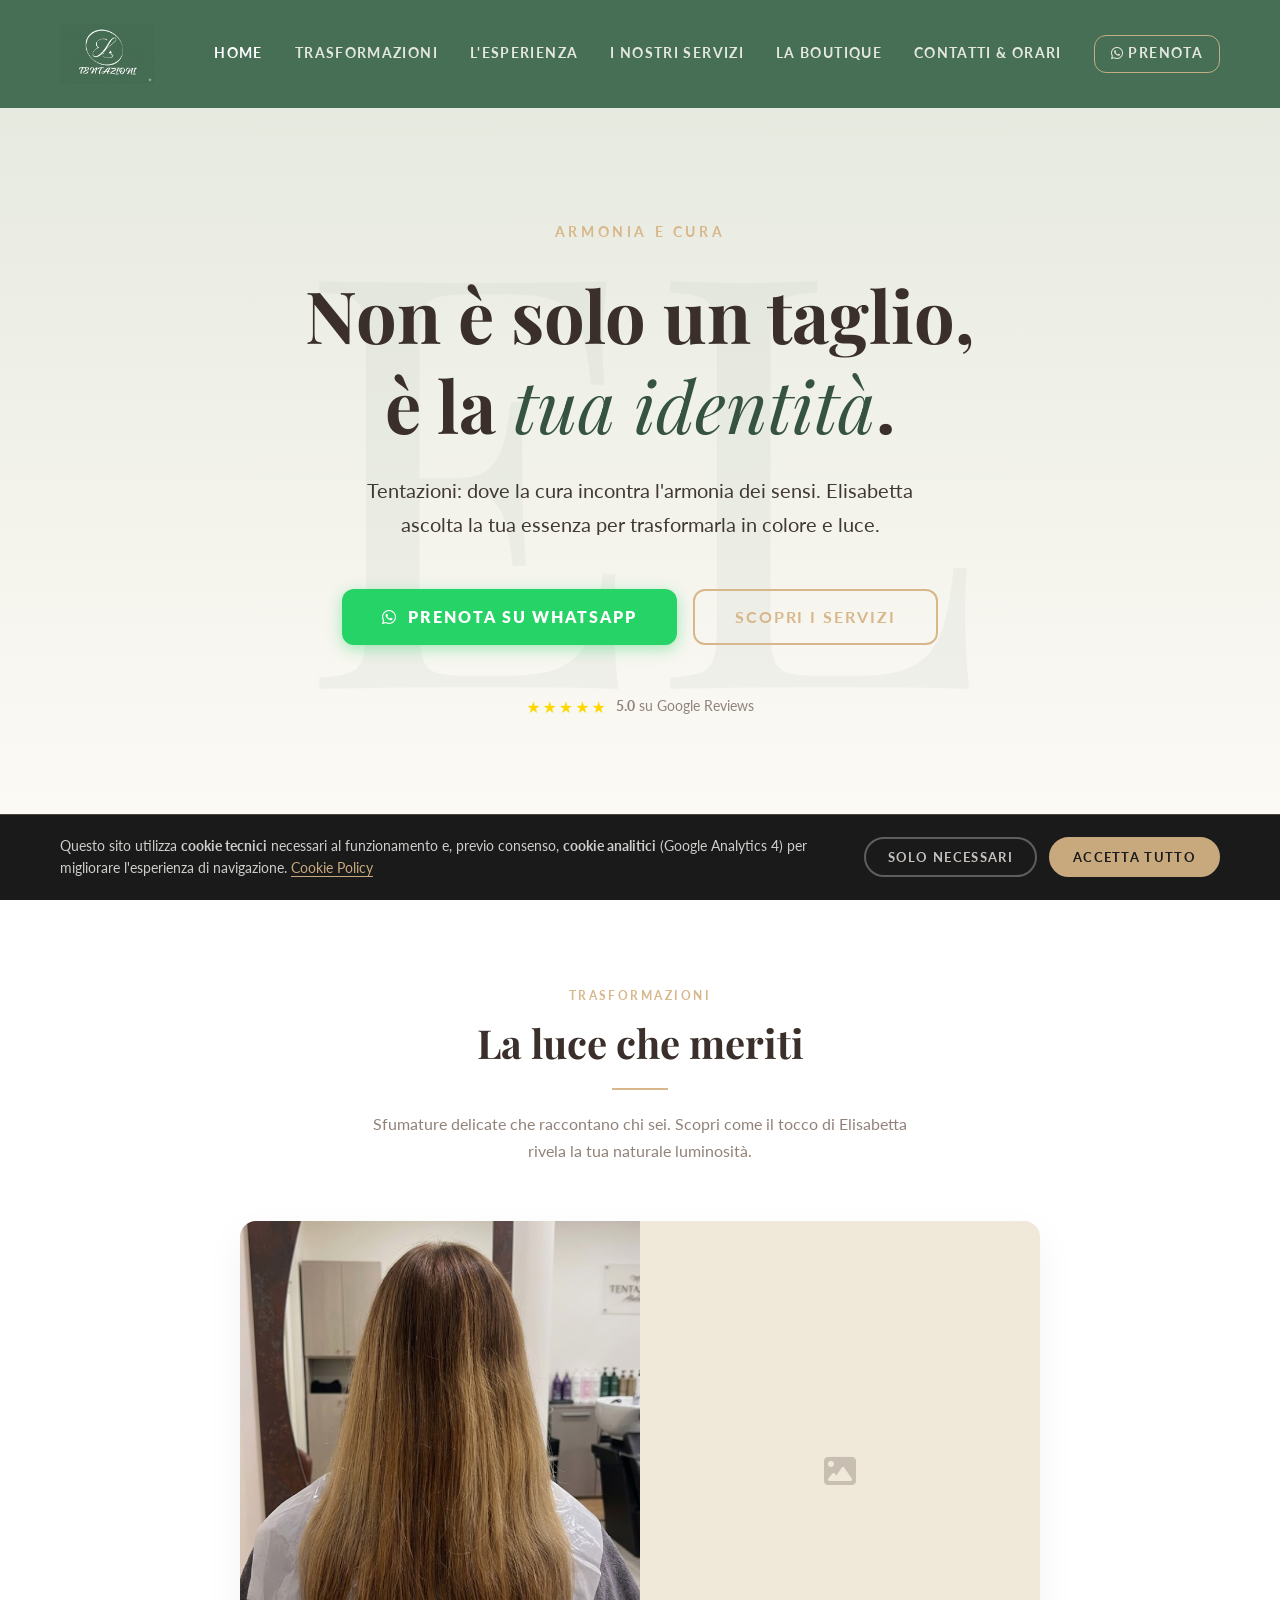
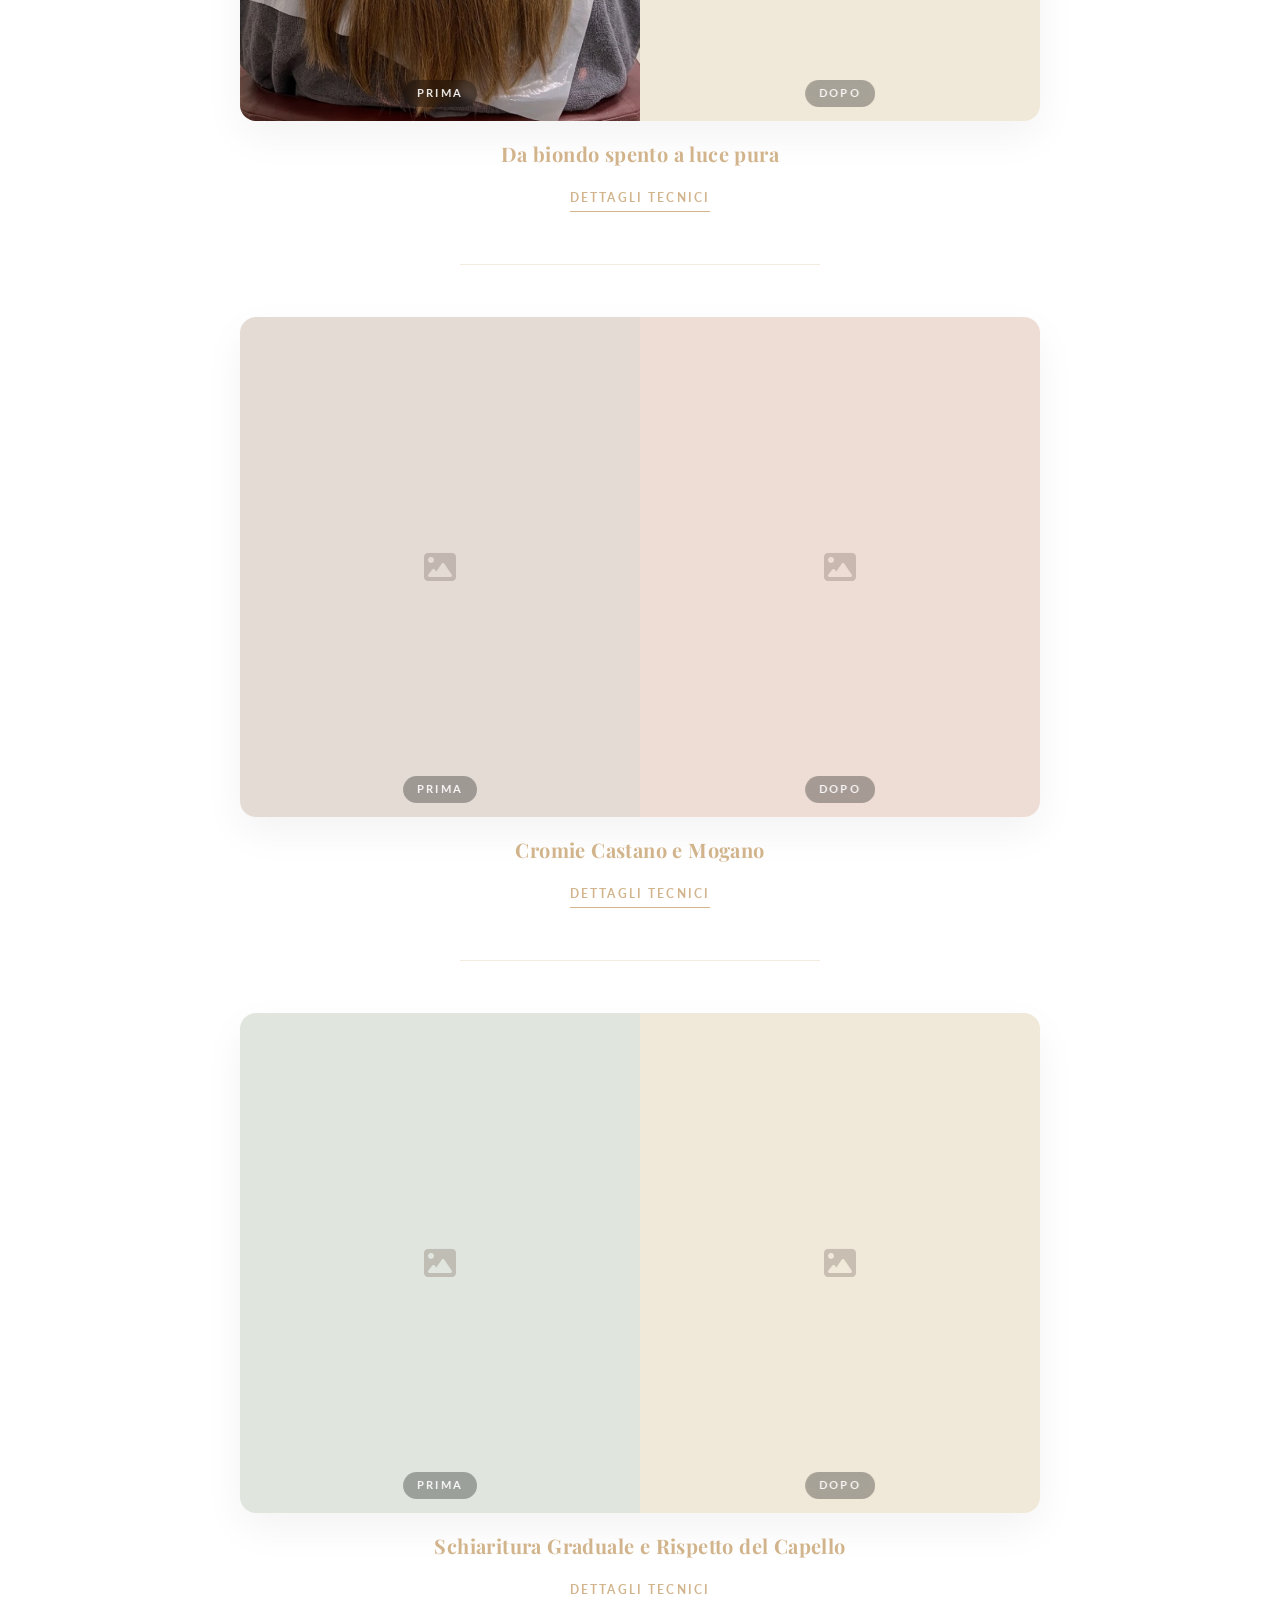
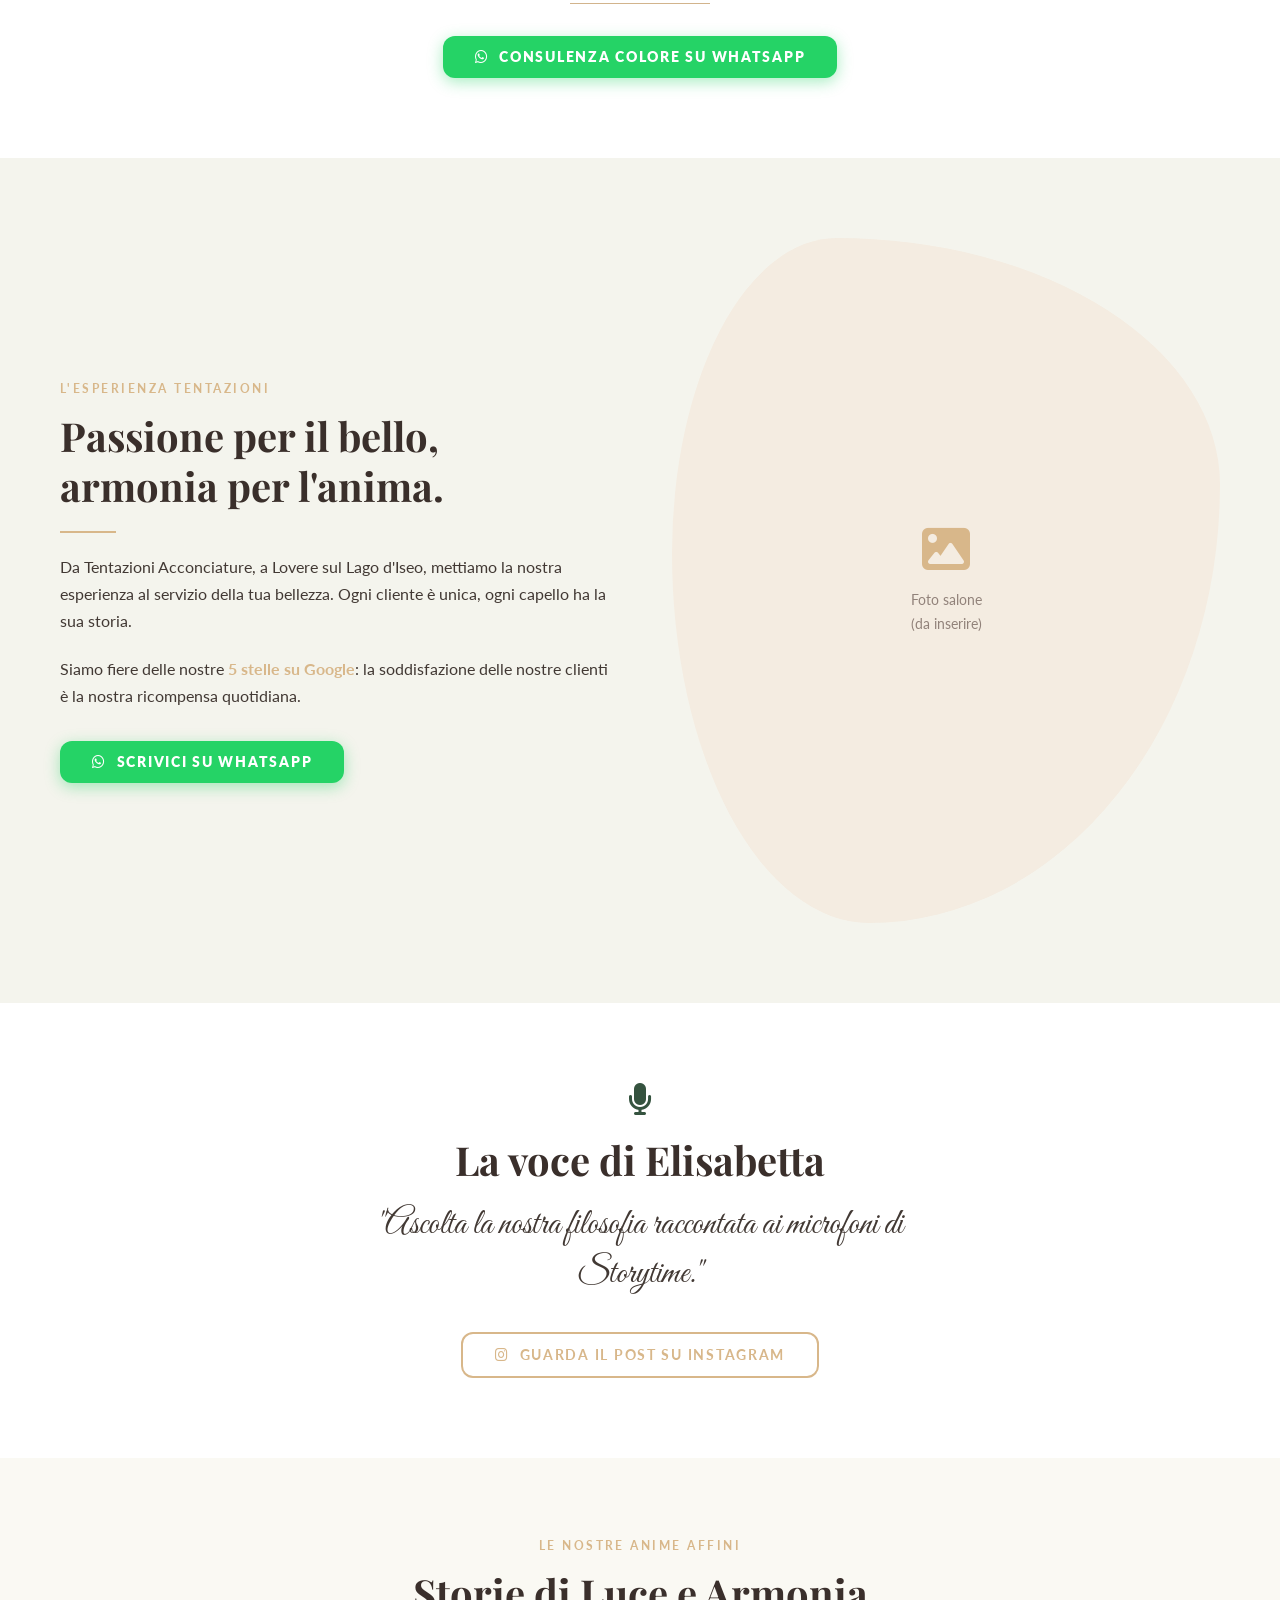
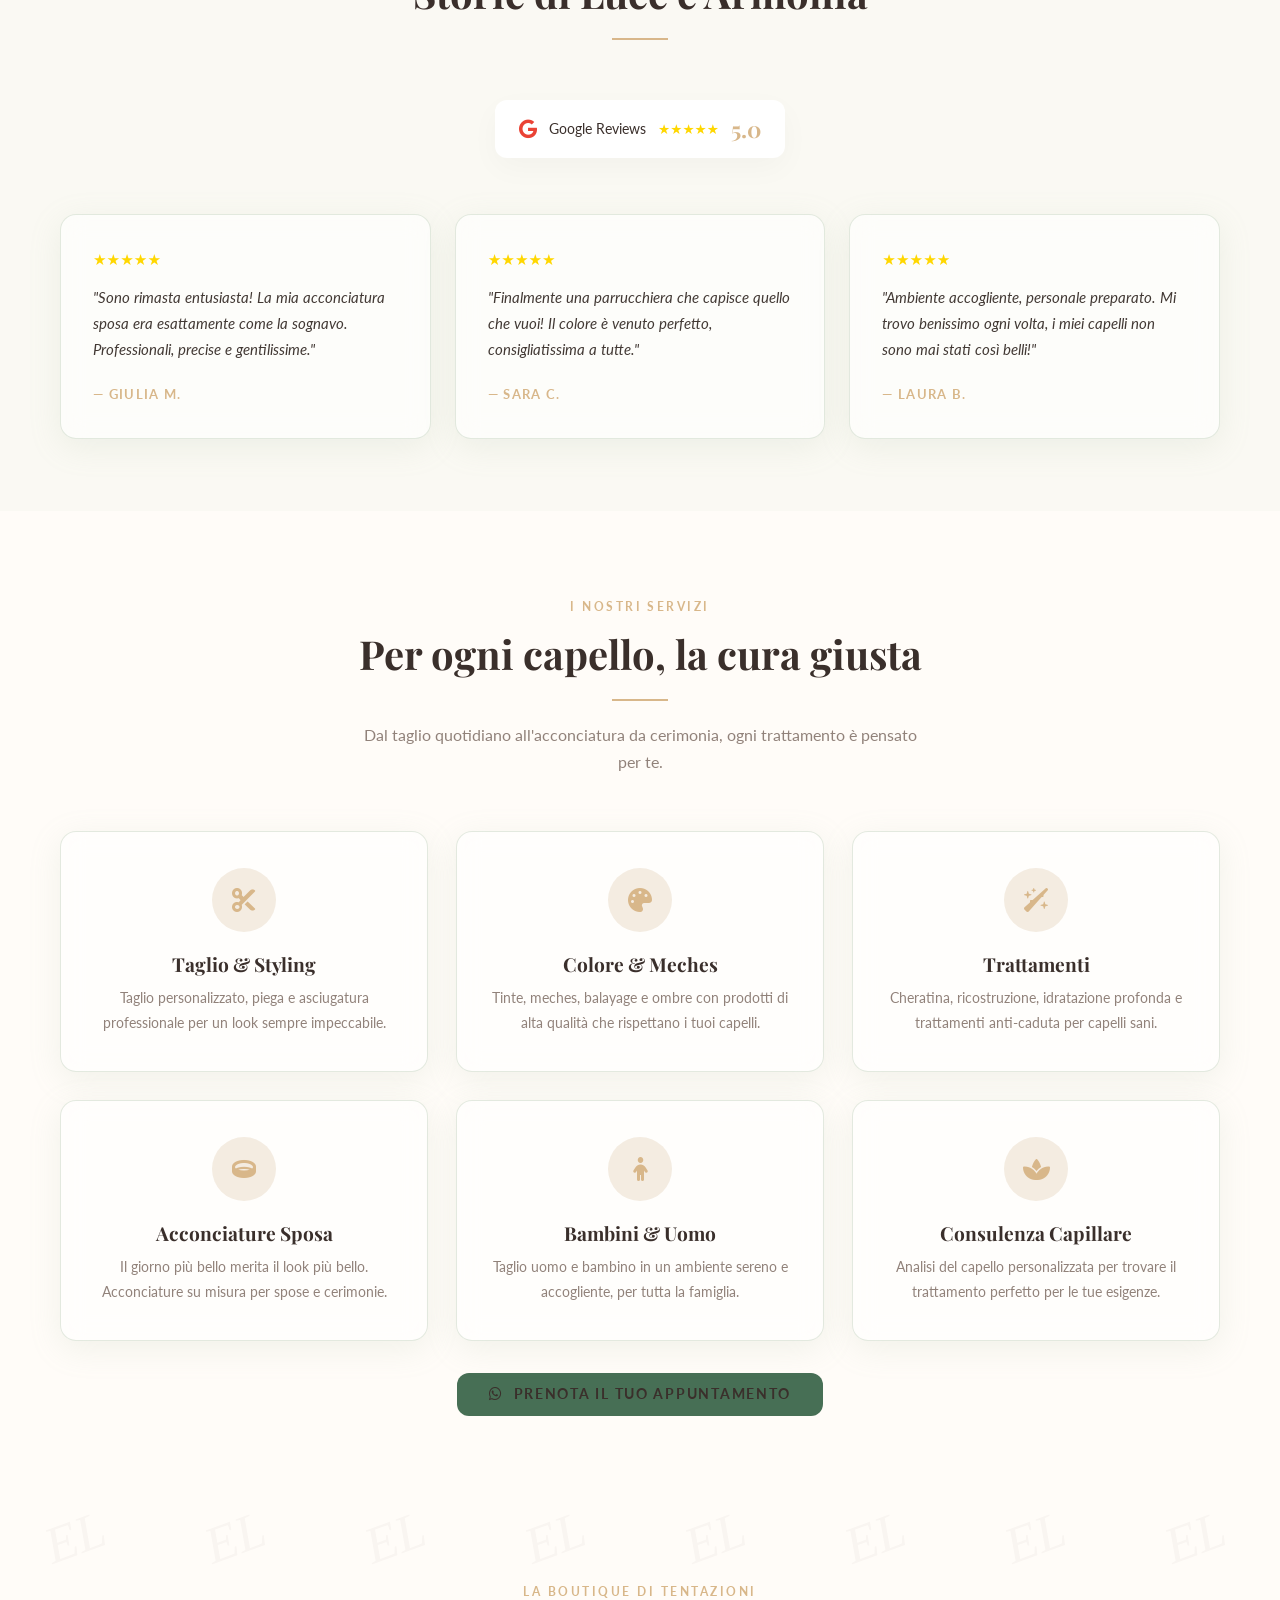
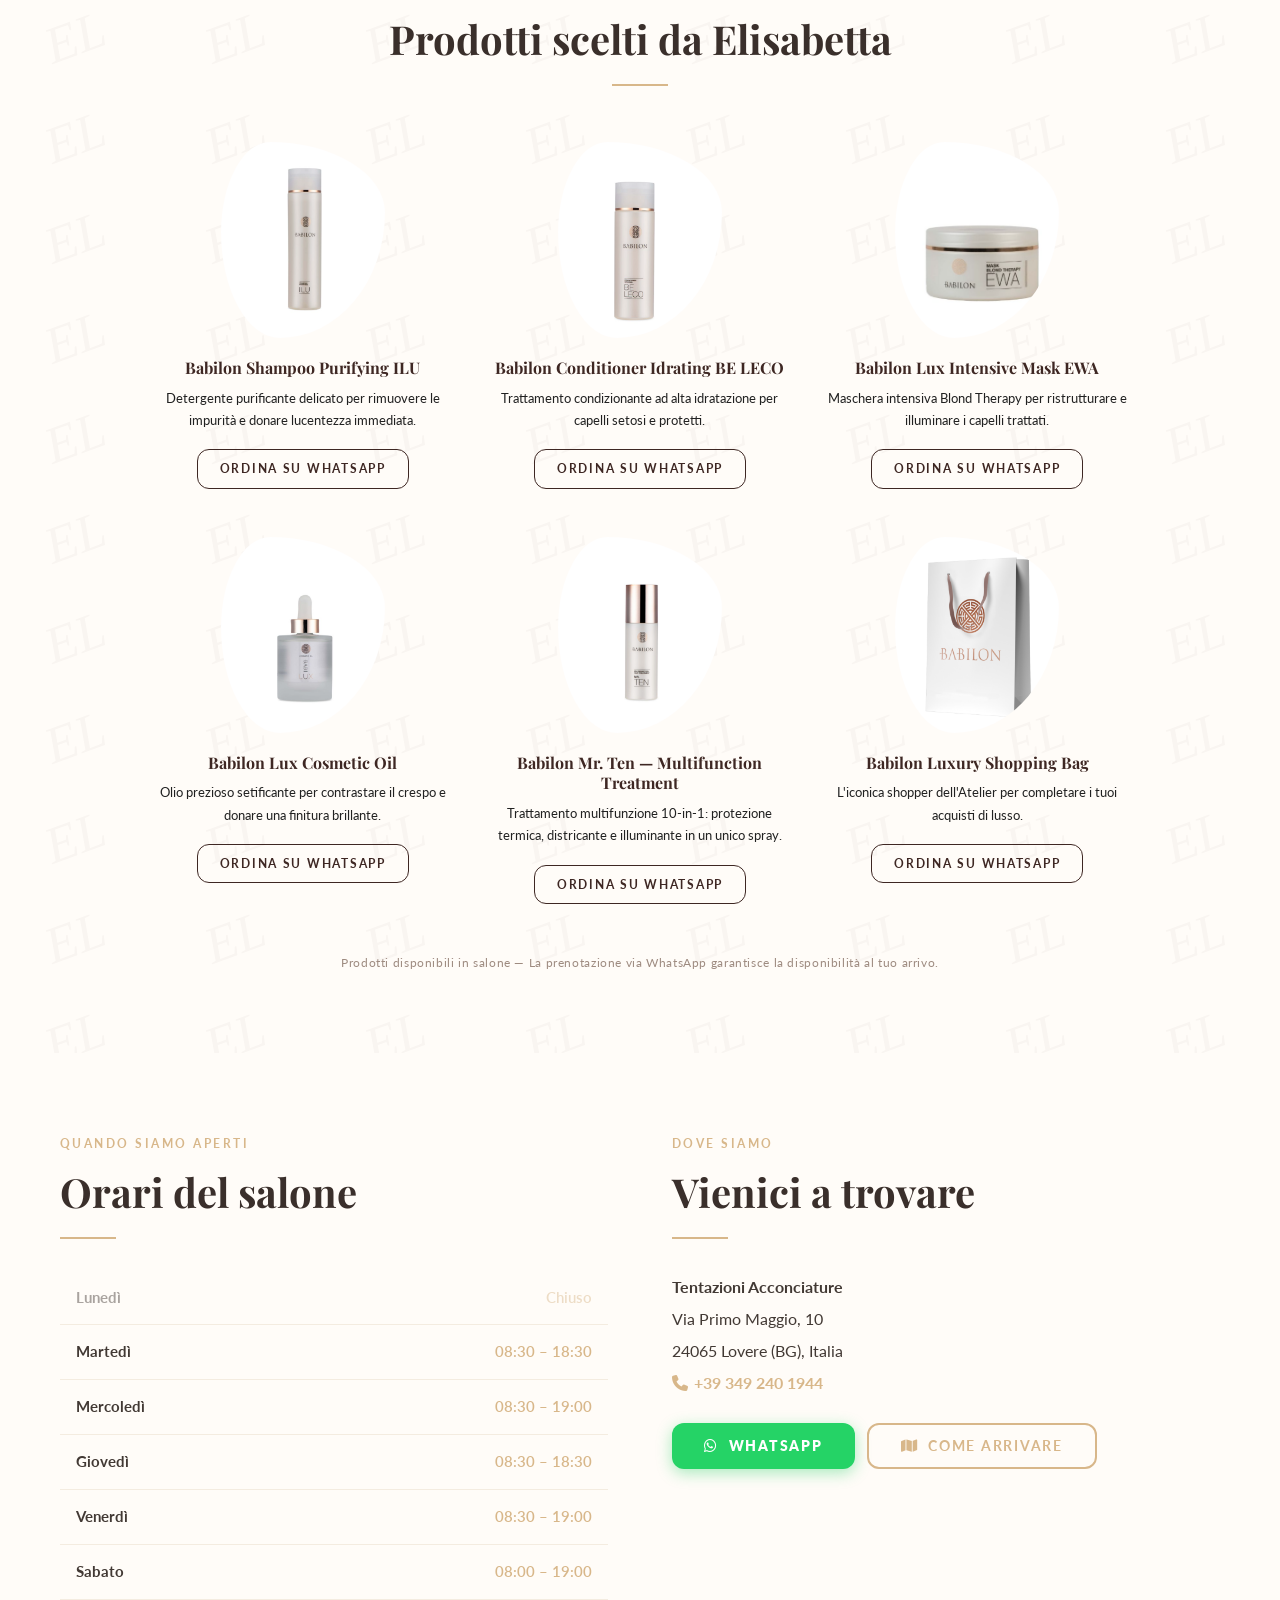
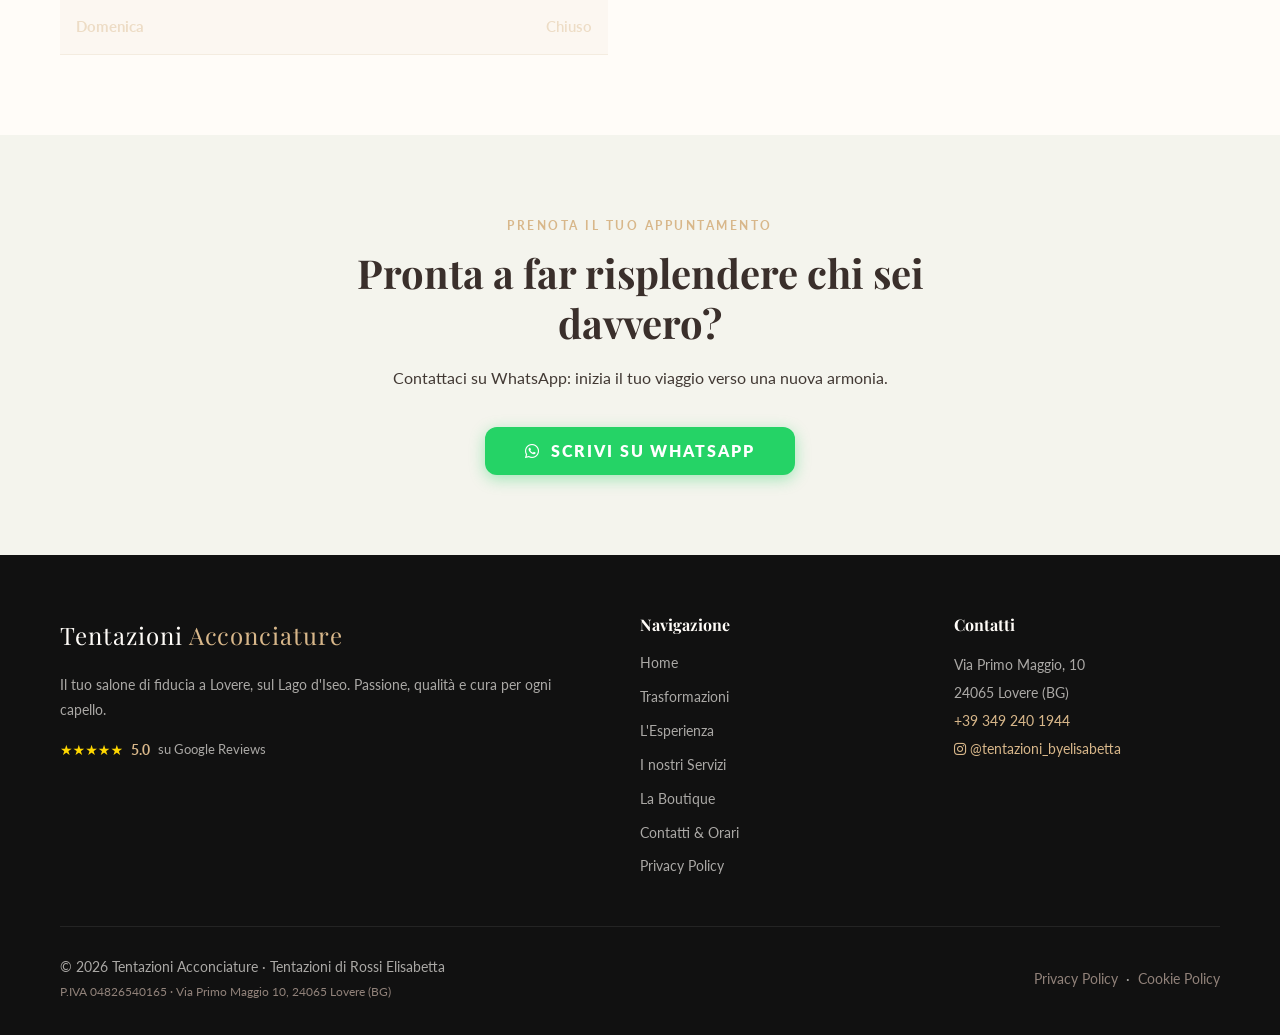
==== index.html @ b379bee0 "first commit" ====
<!DOCTYPE html>
<html lang="it">
<head>
  <meta charset="UTF-8">
  <meta name="viewport" content="width=device-width, initial-scale=1.0">
  <title>Tentazioni Acconciature | Parrucchiera Lovere (BG) — ⭐ 5.0 su Google</title>
  <meta name="description" content="Tentazioni Acconciature, la parrucchiera di Lovere con 5 stelle su Google. Taglio, colore, trattamenti e acconciature sposa. Via Primo Maggio 10, Lovere (BG). Prenota su WhatsApp.">
  <meta name="keywords" content="parrucchiera Lovere, acconciature Lovere, taglio capelli Lovere BG, parrucchiere Lago d'Iseo, acconciature sposa Lovere">
  <link rel="canonical" href="https://tentazioniacconciature.it/">

  <!-- Open Graph -->
  <meta property="og:type"        content="website">
  <meta property="og:title"       content="Tentazioni Acconciature | Parrucchiera Lovere (BG)">
  <meta property="og:description" content="5 stelle su Google. Taglio, colore, trattamenti capillari e acconciature sposa a Lovere sul Lago d'Iseo.">
  <meta property="og:image"       content="assets/images/icons/og-image.jpg">
  <meta property="og:url"         content="https://tentazioniacconciature.it/">

  <!-- Schema.org LocalBusiness -->
  <script type="application/ld+json">
  {
    "@context": "https://schema.org",
    "@type": "HairSalon",
    "name": "Tentazioni Acconciature",
    "image": "assets/images/icons/og-image.jpg",
    "url": "https://tentazioniacconciature.it",
    "telephone": "+393492401944",
    "address": {
      "@type": "PostalAddress",
      "streetAddress": "Via Primo Maggio, 10",
      "addressLocality": "Lovere",
      "addressRegion": "BG",
      "postalCode": "24065",
      "addressCountry": "IT"
    },
    "openingHoursSpecification": [
      { "@type": "OpeningHoursSpecification", "dayOfWeek": ["Tuesday","Thursday"], "opens": "08:30", "closes": "18:30" },
      { "@type": "OpeningHoursSpecification", "dayOfWeek": ["Wednesday","Friday"],  "opens": "08:30", "closes": "19:00" },
      { "@type": "OpeningHoursSpecification", "dayOfWeek": "Saturday", "opens": "08:00", "closes": "19:00" }
    ],
    "aggregateRating": {
      "@type": "AggregateRating",
      "ratingValue": "5.0",
      "bestRating": "5",
      "reviewCount": "50"
    }
  }
  </script>

  <!-- Fonts -->
  <link rel="preconnect" href="https://fonts.googleapis.com">
  <link rel="preconnect" href="https://fonts.gstatic.com" crossorigin>
  <link href="https://fonts.googleapis.com/css2?family=Playfair+Display:ital,wght@0,400;0,700;1,400&family=Lato:wght@400;700;900&display=swap" rel="stylesheet">

  <!-- Font Awesome -->
  <link rel="stylesheet" href="https://cdnjs.cloudflare.com/ajax/libs/font-awesome/6.5.0/css/all.min.css" crossorigin="anonymous">

  <!-- Styles -->
  <link rel="stylesheet" href="assets/css/style.css">
  <link rel="stylesheet" href="assets/css/cookie-banner.css">
</head>
<body>

  <!-- ===== NAV OVERLAY ===== -->
  <div class="nav-overlay" id="navOverlay" role="presentation"></div>

  <!-- ===== HEADER ===== -->
  <header class="site-header" id="siteHeader">
    <div class="container header-inner">
      <a href="#home" class="site-logo">
        <img src="assets/images/logo-tentazioni.png" alt="Tentazioni Acconciature" class="header-logo-img"
             onerror="this.style.display='none'; this.nextElementSibling.style.display='inline';">
        <span style="display:none;">Tentazioni <span style="color:var(--color-gold);">Acconciature</span></span>
      </a>

      <nav class="nav-links" id="navLinks" role="navigation" aria-label="Menu principale">
        <a href="#home" class="active">Home</a>
        <a href="#trasformazioni">Trasformazioni</a>
        <a href="#esperienza">L'Esperienza</a>
        <a href="#servizi">I nostri Servizi</a>
        <a href="#boutique">La Boutique</a>
        <a href="#contatti">Contatti &amp; Orari</a>
        <a href="https://wa.me/393492401944?text=Ciao!%20Vorrei%20prenotare%20un%20appuntamento." class="nav-tel" target="_blank" rel="noopener" aria-label="Prenota su WhatsApp">
          <i class="fa-brands fa-whatsapp"></i> Prenota
        </a>
      </nav>

      <button class="nav-hamburger" id="navToggle" aria-label="Apri menu" aria-expanded="false" aria-controls="navLinks">
        <span></span><span></span><span></span>
      </button>
    </div>
  </header>

  <!-- ===== HERO ===== -->
  <section class="hero" id="home">
    <div class="hero-bg" role="presentation" aria-hidden="true"></div>
    <!-- Watermark EL -->
    <div aria-hidden="true" style="position: absolute; top: 50%; left: 50%; transform: translate(-50%, -50%); opacity: 0.04; font-family: var(--font-heading); font-size: 45vw; color: var(--color-green-dark); pointer-events: none; user-select: none; line-height: 1;">EL</div>

    <div class="hero-content" style="max-width: 900px; padding-top: 160px; padding-bottom: 120px;">
      <span class="hero-label" style="font-size: 0.9rem; margin-bottom: 24px;">Armonia e Cura</span>
      <h1 style="font-size: clamp(2.5rem, 6vw, 4.5rem); margin-bottom: 24px;">Non è solo un taglio,<br>è la <em>tua identità</em>.</h1>
      <p class="hero-subtitle" style="font-size: 1.25rem; max-width: 600px; margin-bottom: 48px;">
        Tentazioni: dove la cura incontra l'armonia dei sensi. Elisabetta ascolta la tua essenza per trasformarla in colore e luce.
      </p>
      <div class="hero-actions">
        <a href="https://wa.me/393492401944?text=Ciao!%20Vorrei%20prenotare%20un%20appuntamento." class="btn btn--whatsapp btn--whatsapp-pulse" target="_blank" rel="noopener" style="font-size: 1rem; padding: 18px 40px;">
          <i class="fa-brands fa-whatsapp"></i> Prenota su WhatsApp
        </a>
        <a href="#servizi" class="btn btn--outline" style="font-size: 1rem; padding: 18px 40px;">
          Scopri i servizi
        </a>
      </div>
      <div class="hero-stars" aria-label="Valutazione 5 stelle su Google">
        <span class="stars">★★★★★</span>
        <span><strong>5.0</strong> su Google Reviews</span>
      </div>
    </div>
  </section>

  <!-- ===== TRASFORMAZIONI ===== -->
  <section class="section section--white" id="trasformazioni" aria-labelledby="gallery-heading">
    <div class="container">
      <div class="section-header">
        <span class="label">Trasformazioni</span>
        <h2 id="gallery-heading">La luce che meriti</h2>
        <hr class="divider-gold">
        <p>Sfumature delicate che raccontano chi sei. Scopri come il tocco di Elisabetta rivela la tua naturale luminosità.</p>
      </div>

      <!-- ══════════════════════════════════════════════
           3 TRASFORMAZIONI — MINIMAL + DETTAGLI TECNICI
           ══════════════════════════════════════════════ -->
      <style>
        .transf-label {
          position: absolute; bottom: 14px; left: 50%; transform: translateX(-50%);
          font-family: 'Lato', sans-serif; font-size: .68rem; font-weight: 700;
          text-transform: uppercase; letter-spacing: .2em;
          color: rgba(255,255,255,.92); background: rgba(0,0,0,.3);
          padding: 4px 14px; border-radius: 100px;
          backdrop-filter: blur(4px); white-space: nowrap; pointer-events: none;
        }
        .info-toggle-btn {
          background: none; border: none; border-bottom: 1px solid #D2B48C;
          font-family: 'Lato', sans-serif; font-size: .75rem; font-weight: 700;
          text-transform: uppercase; letter-spacing: .18em;
          color: #D2B48C; cursor: pointer; padding: 6px 0;
          transition: color .2s, border-color .2s;
        }
        .info-toggle-btn:hover { color: #B8926A; border-color: #B8926A; }
        .transf-info-panel {
          max-width: 680px; margin: 0 auto;
          padding: 32px 36px;
          background: var(--color-cream-dark);
          border-radius: var(--radius-lg);
          border-left: 3px solid #D2B48C;
          text-align: left;
          animation: fadeSlideDown .3s ease;
        }
        @keyframes fadeSlideDown {
          from { opacity: 0; transform: translateY(-8px); }
          to   { opacity: 1; transform: translateY(0); }
        }
        .transf-card { max-width: 800px; margin: 0 auto; text-align: center; }
        .transf-card-title {
          font-family: 'Playfair Display', serif;
          font-size: 1.25rem;
          color: #D2B48C;
          font-weight: 700;
          letter-spacing: .02em;
          margin-bottom: 16px;
        }
        .transf-photos {
          display: grid; grid-template-columns: 1fr 1fr;
          border-radius: var(--radius-lg); overflow: hidden;
          box-shadow: var(--shadow-md); margin-bottom: 20px;
        }
        .transf-photo-cell {
          aspect-ratio: 4/5; position: relative; overflow: hidden;
        }
        .transf-photo-cell img {
          width: 100%; height: 100%;
          object-fit: cover; display: block;
          transform: scale(1.1);
        }
        .transf-photo-fallback {
          display: none; width: 100%; height: 100%;
          align-items: center; justify-content: center;
        }
        .transf-divider {
          border: none; border-top: 1px solid var(--color-cream-dark);
          margin: 52px auto; max-width: 360px;
        }
        .transf-panel-title {
          font-family: 'Playfair Display', serif;
          font-size: 1rem; font-style: italic;
          color: #D2B48C; margin-bottom: 14px;
        }
      </style>

      <!-- ── CARD 1 ── -->
      <div class="transf-card">
        <div class="transf-photos">
          <div class="transf-photo-cell">
            <img src="assets/images/gallery/biondo-prima.jpg" alt="Prima della trasformazione biondo" loading="lazy"
                 onerror="this.style.display='none'; this.nextElementSibling.style.display='flex';">
            <div class="transf-photo-fallback" style="background:#e8e4dc;">
              <i class="fa-solid fa-image" style="font-size:2rem; color:var(--color-muted); opacity:.4;"></i>
            </div>
            <span class="transf-label">Prima</span>
          </div>
          <div class="transf-photo-cell">
            <img src="assets/images/gallery/biondo-dopo.jpg" alt="Dopo la trasformazione biondo" loading="lazy"
                 onerror="this.style.display='none'; this.nextElementSibling.style.display='flex';">
            <div class="transf-photo-fallback" style="background:#f0e8d8;">
              <i class="fa-solid fa-image" style="font-size:2rem; color:var(--color-muted); opacity:.4;"></i>
            </div>
            <span class="transf-label">Dopo</span>
          </div>
        </div>
        <h3 class="transf-card-title">Da biondo spento a luce pura</h3>
        <button class="info-toggle-btn" id="toggle1"
          onclick="(function(){var p=document.getElementById('panel1');var b=document.getElementById('toggle1');var o=p.style.display==='block';p.style.display=o?'none':'block';b.textContent=o?'Dettagli tecnici':'Chiudi';})()">Dettagli tecnici</button>
        <div id="panel1" style="display:none; margin-top:20px;">
          <div class="transf-info-panel">
            <p class="transf-panel-title">Micro-meches &amp; Tonalizzatore miele</p>
            <p style="font-size:.92rem; color:var(--color-text); line-height:1.85; margin-bottom:28px;">
              Questa trasformazione nasce da un biondo opaco e privo di riflessi. Il lavoro sartoriale di <strong>micro-meches con effetto sfumato</strong> è studiato per un risultato naturale, senza stacchi di ricrescita e luminoso in ogni movimento. Finalizzato con <strong>tonalizzatore miele</strong> per riflessi caldi, dorati e armoniosi. Un look di facile mantenimento e di grande impatto estetico.
            </p>
            <a href="https://wa.me/393492401944?text=Ciao!%20Ho%20visto%20le%20trasformazioni%20sul%20sito%20e%20vorrei%20una%20consulenza%20colore." class="btn btn--primary" target="_blank" rel="noopener">
              <i class="fa-brands fa-whatsapp"></i> Consulenza Colore
            </a>
          </div>
        </div>
      </div>

      <hr class="transf-divider">

      <!-- ── CARD 2 ── -->
      <div class="transf-card">
        <div class="transf-photos">
          <div class="transf-photo-cell">
            <img src="assets/images/gallery/mogano-prima.jpg" alt="Prima della trasformazione castano mogano" loading="lazy"
                 onerror="this.style.display='none'; this.nextElementSibling.style.display='flex';">
            <div class="transf-photo-fallback" style="background:#e4dbd5;">
              <i class="fa-solid fa-image" style="font-size:2rem; color:var(--color-muted); opacity:.4;"></i>
            </div>
            <span class="transf-label">Prima</span>
          </div>
          <div class="transf-photo-cell">
            <img src="assets/images/gallery/mogano-dopo.jpg" alt="Dopo la trasformazione castano mogano" loading="lazy"
                 onerror="this.style.display='none'; this.nextElementSibling.style.display='flex';">
            <div class="transf-photo-fallback" style="background:#eeddd5;">
              <i class="fa-solid fa-image" style="font-size:2rem; color:var(--color-muted); opacity:.4;"></i>
            </div>
            <span class="transf-label">Dopo</span>
          </div>
        </div>
        <h3 class="transf-card-title">Cromie Castano e Mogano</h3>
        <button class="info-toggle-btn" id="toggle2"
          onclick="(function(){var p=document.getElementById('panel2');var b=document.getElementById('toggle2');var o=p.style.display==='block';p.style.display=o?'none':'block';b.textContent=o?'Dettagli tecnici':'Chiudi';})()">Dettagli tecnici</button>
        <div id="panel2" style="display:none; margin-top:20px;">
          <div class="transf-info-panel">
            <p class="transf-panel-title">Castano chiaro con riflessi rosso mogano</p>
            <p style="font-size:.92rem; color:var(--color-text); line-height:1.85; margin-bottom:28px;">
              Evoluzione da un colore spento a una luce calda e avvolgente. Abbiamo lavorato su <strong>toni di castano chiaro con riflessi rosso mogano</strong>, studiati per valorizzare l'incarnato e conferire profondità alla chioma. Il risultato garantisce capelli luminosi, un colore intenso ma naturale e un'estetica sofisticata. Ogni servizio è personalizzato sulla fisionomia della cliente.
            </p>
            <a href="https://wa.me/393492401944?text=Ciao!%20Ho%20visto%20le%20trasformazioni%20sul%20sito%20e%20vorrei%20una%20consulenza%20colore." class="btn btn--primary" target="_blank" rel="noopener">
              <i class="fa-brands fa-whatsapp"></i> Consulenza Colore
            </a>
          </div>
        </div>
      </div>

      <hr class="transf-divider">

      <!-- ── CARD 3 ── -->
      <div class="transf-card">
        <div class="transf-photos">
          <div class="transf-photo-cell">
            <img src="assets/images/gallery/balayage-prima.jpg" alt="Prima della trasformazione schiaritura graduale" loading="lazy"
                 onerror="this.style.display='none'; this.nextElementSibling.style.display='flex';">
            <div class="transf-photo-fallback" style="background:#e0e5de;">
              <i class="fa-solid fa-image" style="font-size:2rem; color:var(--color-muted); opacity:.4;"></i>
            </div>
            <span class="transf-label">Prima</span>
          </div>
          <div class="transf-photo-cell">
            <img src="assets/images/gallery/balayage-dopo.jpg" alt="Dopo la trasformazione schiaritura graduale" loading="lazy"
                 onerror="this.style.display='none'; this.nextElementSibling.style.display='flex';">
            <div class="transf-photo-fallback" style="background:#f0e8d8;">
              <i class="fa-solid fa-image" style="font-size:2rem; color:var(--color-muted); opacity:.4;"></i>
            </div>
            <span class="transf-label">Dopo</span>
          </div>
        </div>
        <h3 class="transf-card-title">Schiaritura Graduale e Rispetto del Capello</h3>
        <button class="info-toggle-btn" id="toggle3"
          onclick="(function(){var p=document.getElementById('panel3');var b=document.getElementById('toggle3');var o=p.style.display==='block';p.style.display=o?'none':'block';b.textContent=o?'Dettagli tecnici':'Chiudi';})()">Dettagli tecnici</button>
        <div id="panel3" style="display:none; margin-top:20px;">
          <div class="transf-info-panel">
            <p class="transf-panel-title">Base castano 4 — Step 1 del percorso di schiaritura</p>
            <p style="font-size:.92rem; color:var(--color-text); line-height:1.85; margin-bottom:28px;">
              Base di partenza <strong>castano 4</strong>. L'obiettivo è illuminare senza alterare l'identità cromatica o stressare la fibra capillare. Questo rappresenta il primo step di un percorso di schiaritura modulabile, eseguito con <strong>tecnica di cotonatura e sezioni diagonali</strong>. Tonalizzazione biondo chiaro beige cenere e piega a spazzola effetto onde naturali, senza l'utilizzo di piastra.
            </p>
            <a href="https://wa.me/393492401944?text=Ciao!%20Ho%20visto%20le%20trasformazioni%20sul%20sito%20e%20vorrei%20una%20consulenza%20colore." class="btn btn--primary" target="_blank" rel="noopener">
              <i class="fa-brands fa-whatsapp"></i> Consulenza Colore
            </a>
          </div>
        </div>
      </div>

      <div class="text-center mt-32">
        <a href="https://wa.me/393492401944?text=Ciao!%20Ho%20visto%20le%20foto%20Prima/Dopo%20e%20vorrei%20prenotare%20una%20consulenza%20colore." class="btn btn--whatsapp" target="_blank" rel="noopener">
          <i class="fa-brands fa-whatsapp"></i> Consulenza colore su WhatsApp
        </a>
      </div>
    </div>
  </section>

  <!-- ===== L'ESPERIENZA ===== -->
  <section class="section section--sage" id="esperienza" aria-labelledby="chisiamo-heading">
    <div class="container">
      <div class="grid-2" style="align-items:center; gap:64px;">
        <div>
          <span class="label text-gold" style="font-size:.78rem;font-weight:700;text-transform:uppercase;letter-spacing:.2em;display:block;margin-bottom:12px;">L'Esperienza Tentazioni</span>
          <h2 id="chisiamo-heading" style="color:var(--color-dark);">Passione per il bello,<br>armonia per l'anima.</h2>
          <hr class="divider-gold" style="margin:20px 0;">
          <p style="margin-bottom:20px;">
            Da Tentazioni Acconciature, a Lovere sul Lago d'Iseo, mettiamo la nostra esperienza al servizio della tua bellezza. Ogni cliente è unica, ogni capello ha la sua storia.
          </p>
          <p style="margin-bottom:32px;">
            Siamo fiere delle nostre <strong style="color:var(--color-gold);">5 stelle su Google</strong>: la soddisfazione delle nostre clienti è la nostra ricompensa quotidiana.
          </p>
          <a href="https://wa.me/393492401944?text=Ciao!%20Vorrei%20prenotare%20un%20appuntamento." class="btn btn--whatsapp btn--whatsapp-pulse" target="_blank" rel="noopener">
            <i class="fa-brands fa-whatsapp"></i> Scrivici su WhatsApp
          </a>
        </div>
        <div class="blob-shape" style="overflow:hidden; aspect-ratio:4/5; background:var(--color-cream-dark); display:flex; align-items:center; justify-content:center;">
          <!-- Replace with actual salon photo -->
          <div style="text-align:center; color:var(--color-muted); padding:40px;">
            <i class="fa-solid fa-image" style="font-size:3rem; color:var(--color-gold); margin-bottom:16px; display:block;"></i>
            <p style="font-size:.85rem;">Foto salone<br>(da inserire)</p>
          </div>
        </div>
      </div>
    </div>
  </section>

  <!-- ===== LA VOCE DI ELISABETTA ===== -->
  <section class="section section--white text-center" aria-labelledby="storytime-heading">
    <div class="container" style="max-width: 600px;">
      <i class="fa-solid fa-microphone" style="font-size: 2rem; color: var(--color-green-dark); margin-bottom: 20px;"></i>
      <h2 id="storytime-heading" style="margin-bottom: 16px;">La voce di Elisabetta</h2>
      <p class="text-handwritten" style="font-size: 2.2rem; color: var(--color-text); margin-bottom: 32px; line-height: 1.4;">
        "Ascolta la nostra filosofia raccontata ai microfoni di Storytime."
      </p>
      <a href="https://www.instagram.com/p/DUVg3q8DZ6p/" class="btn btn--outline" target="_blank" rel="noopener noreferrer">
        <i class="fa-brands fa-instagram"></i> Guarda il post su Instagram
      </a>
    </div>
  </section>

  <!-- ===== ANIME AFFINI ===== -->
  <section class="social-proof section" aria-labelledby="reviews-heading">
    <div class="container">
      <div class="section-header">
        <span class="label">Le nostre anime affini</span>
        <h2 id="reviews-heading">Storie di Luce e Armonia</h2>
        <hr class="divider-gold">
        <div class="flex-center mt-16">
          <div class="google-badge">
            <i class="fa-brands fa-google" style="color:#EA4335; font-size:1.2rem"></i>
            <span>Google Reviews</span>
            <span class="stars">★★★★★</span>
            <span class="score">5.0</span>
          </div>
        </div>
      </div>

      <div class="reviews-grid">
        <article class="review-card">
          <div class="review-stars" aria-label="5 stelle">★★★★★</div>
          <p class="review-text">"Sono rimasta entusiasta! La mia acconciatura sposa era esattamente come la sognavo. Professionali, precise e gentilissime."</p>
          <span class="review-author">— Giulia M.</span>
        </article>
        <article class="review-card">
          <div class="review-stars" aria-label="5 stelle">★★★★★</div>
          <p class="review-text">"Finalmente una parrucchiera che capisce quello che vuoi! Il colore è venuto perfetto, consigliatissima a tutte."</p>
          <span class="review-author">— Sara C.</span>
        </article>
        <article class="review-card">
          <div class="review-stars" aria-label="5 stelle">★★★★★</div>
          <p class="review-text">"Ambiente accogliente, personale preparato. Mi trovo benissimo ogni volta, i miei capelli non sono mai stati così belli!"</p>
          <span class="review-author">— Laura B.</span>
        </article>
      </div>
    </div>
  </section>

  <!-- ===== SERVIZI ===== -->
  <section class="section section--cream" id="servizi" aria-labelledby="servizi-heading">
    <div class="container">
      <div class="section-header">
        <span class="label">I nostri servizi</span>
        <h2 id="servizi-heading">Per ogni capello, la cura giusta</h2>
        <hr class="divider-gold">
        <p>Dal taglio quotidiano all'acconciatura da cerimonia, ogni trattamento è pensato per te.</p>
      </div>

      <div class="services-grid">
        <div class="service-card">
          <div class="service-icon" aria-hidden="true"><i class="fa-solid fa-scissors"></i></div>
          <h3>Taglio &amp; Styling</h3>
          <p>Taglio personalizzato, piega e asciugatura professionale per un look sempre impeccabile.</p>
        </div>
        <div class="service-card">
          <div class="service-icon" aria-hidden="true"><i class="fa-solid fa-palette"></i></div>
          <h3>Colore &amp; Meches</h3>
          <p>Tinte, meches, balayage e ombre con prodotti di alta qualità che rispettano i tuoi capelli.</p>
        </div>
        <div class="service-card">
          <div class="service-icon" aria-hidden="true"><i class="fa-solid fa-wand-sparkles"></i></div>
          <h3>Trattamenti</h3>
          <p>Cheratina, ricostruzione, idratazione profonda e trattamenti anti-caduta per capelli sani.</p>
        </div>
        <div class="service-card">
          <div class="service-icon" aria-hidden="true"><i class="fa-solid fa-ring"></i></div>
          <h3>Acconciature Sposa</h3>
          <p>Il giorno più bello merita il look più bello. Acconciature su misura per spose e cerimonie.</p>
        </div>
        <div class="service-card">
          <div class="service-icon" aria-hidden="true"><i class="fa-solid fa-child"></i></div>
          <h3>Bambini &amp; Uomo</h3>
          <p>Taglio uomo e bambino in un ambiente sereno e accogliente, per tutta la famiglia.</p>
        </div>
        <div class="service-card">
          <div class="service-icon" aria-hidden="true"><i class="fa-solid fa-spa"></i></div>
          <h3>Consulenza Capillare</h3>
          <p>Analisi del capello personalizzata per trovare il trattamento perfetto per le tue esigenze.</p>
        </div>
      </div>

      <div class="text-center mt-32">
        <a href="https://wa.me/393492401944?text=Ciao!%20Vorrei%20prenotare%20un%20appuntamento%20al%20salone." class="btn btn--primary" target="_blank" rel="noopener">
          <i class="fa-brands fa-whatsapp"></i> Prenota il tuo appuntamento
        </a>
      </div>
    </div>
  </section>

  <!-- ===== BOUTIQUE ===== -->
  <style>
    .boutique-section {
      position: relative;
      background: #FFFCF8;
      overflow: hidden;
    }
    .boutique-section::before {
      content: '';
      position: absolute; inset: 0; pointer-events: none; z-index: 0;
      background-image: url("data:image/svg+xml,%3Csvg xmlns='http://www.w3.org/2000/svg' width='160' height='100'%3E%3Ctext x='80' y='58' text-anchor='middle' font-family='Georgia%2Cserif' font-size='52' font-style='italic' fill='%233A2F2B' opacity='0.03' transform='rotate(-20%2C80%2C55)'%3EEL%3C/text%3E%3C/svg%3E");
      background-repeat: repeat;
      background-size: 160px 100px;
    }
    .boutique-grid {
      display: grid;
      grid-template-columns: repeat(3, 1fr);
      gap: 48px 32px;
      max-width: 980px;
      margin: 0 auto;
    }
    @media (max-width: 840px) { .boutique-grid { grid-template-columns: repeat(2, 1fr); gap: 40px 28px; } }
    @media (max-width: 520px) { .boutique-grid { grid-template-columns: 1fr; gap: 40px; } }
    .boutique-card { text-align: center; }
    .boutique-img {
      width: 164px; height: 196px;
      margin: 0 auto 20px;
      overflow: hidden;
      display: flex; align-items: center; justify-content: center;
      background: var(--color-cream-dark);
    }
    .boutique-img img { width: 100%; height: 100%; object-fit: cover; }
    .boutique-card h3 {
      font-family: 'Playfair Display', serif;
      font-size: 1rem; color: #3E2723; font-weight: 700;
      margin-bottom: 8px; line-height: 1.3;
    }
    .boutique-card p {
      font-size: .84rem; color: #212121;
      line-height: 1.65; margin-bottom: 18px;
    }
    .btn--prenota {
      display: inline-block;
      font-family: 'Lato', sans-serif; font-size: .72rem; font-weight: 700;
      text-transform: uppercase; letter-spacing: .15em;
      color: #3E2723; border: 1.5px solid #3E2723;
      border-radius: var(--radius-full);
      padding: 9px 22px; background: transparent;
      text-decoration: none; transition: background .2s, color .2s;
    }
    .btn--prenota:hover { background: #3E2723; color: #fff; }
  </style>

  <section class="section boutique-section" id="boutique" aria-labelledby="boutique-heading">
    <div class="container" style="position:relative; z-index:1;">
      <div class="section-header">
        <span class="label">La Boutique di Tentazioni</span>
        <h2 id="boutique-heading">Prodotti scelti da Elisabetta</h2>
        <hr class="divider-gold">
      </div>

      <div class="boutique-grid">

        <!-- 1: Babilon Shampoo Purifying ILU -->
        <article class="boutique-card">
          <div class="boutique-img blob-shape">
            <img src="assets/images/products/babilon-shampoo.jpg" alt="Babilon Shampoo Purifying ILU" loading="lazy"
                 onerror="this.style.display='none'; this.nextElementSibling.style.display='flex';">
            <div style="display:none; flex-direction:column; align-items:center; gap:8px; padding:16px; width:100%; height:100%; background:var(--color-cream-dark);">
              <span style="font-size:.62rem; color:#A0785A; letter-spacing:.06em;">babilon-shampoo.jpg</span>
            </div>
          </div>
          <h3>Babilon Shampoo Purifying ILU</h3>
          <p>Detergente purificante delicato per rimuovere le impurità e donare lucentezza immediata.</p>
          <a href="https://wa.me/393492401944?text=Buongiorno%20Elisabetta%2C%20vorrei%20informazioni%20sulla%20disponibilit%C3%A0%20del%20prodotto%20Babilon%20Shampoo%20Purifying%20ILU%20della%20Boutique." class="btn--prenota" target="_blank" rel="noopener">Ordina su WhatsApp</a>
        </article>

        <!-- 2: Babilon Conditioner Idrating BE LECO -->
        <article class="boutique-card">
          <div class="boutique-img blob-shape">
            <img src="assets/images/products/babilon-conditioner.jpg" alt="Babilon Conditioner Idrating BE LECO" loading="lazy"
                 onerror="this.style.display='none'; this.nextElementSibling.style.display='flex';">
            <div style="display:none; flex-direction:column; align-items:center; gap:8px; padding:16px; width:100%; height:100%; background:var(--color-cream-dark);">
              <span style="font-size:.62rem; color:#A0785A; letter-spacing:.06em;">babilon-conditioner.jpg</span>
            </div>
          </div>
          <h3>Babilon Conditioner Idrating BE LECO</h3>
          <p>Trattamento condizionante ad alta idratazione per capelli setosi e protetti.</p>
          <a href="https://wa.me/393492401944?text=Buongiorno%20Elisabetta%2C%20vorrei%20informazioni%20sulla%20disponibilit%C3%A0%20del%20prodotto%20Babilon%20Conditioner%20Idrating%20BE%20LECO%20della%20Boutique." class="btn--prenota" target="_blank" rel="noopener">Ordina su WhatsApp</a>
        </article>

        <!-- 3: Babilon Lux Intensive Mask EWA -->
        <article class="boutique-card">
          <div class="boutique-img blob-shape">
            <img src="assets/images/products/babilon-mask-ewa.jpg" alt="Babilon Lux Intensive Mask EWA" loading="lazy"
                 onerror="this.style.display='none'; this.nextElementSibling.style.display='flex';">
            <div style="display:none; flex-direction:column; align-items:center; gap:8px; padding:16px; width:100%; height:100%; background:var(--color-cream-dark);">
              <span style="font-size:.62rem; color:#A0785A; letter-spacing:.06em;">babilon-mask-ewa.jpg</span>
            </div>
          </div>
          <h3>Babilon Lux Intensive Mask EWA</h3>
          <p>Maschera intensiva Blond Therapy per ristrutturare e illuminare i capelli trattati.</p>
          <a href="https://wa.me/393492401944?text=Buongiorno%20Elisabetta%2C%20vorrei%20informazioni%20sulla%20disponibilit%C3%A0%20del%20prodotto%20Babilon%20Lux%20Intensive%20Mask%20EWA%20della%20Boutique." class="btn--prenota" target="_blank" rel="noopener">Ordina su WhatsApp</a>
        </article>

        <!-- 4: Babilon Lux Cosmetic Oil -->
        <article class="boutique-card">
          <div class="boutique-img blob-shape">
            <img src="assets/images/products/babilon-oil.jpg" alt="Babilon Lux Cosmetic Oil" loading="lazy"
                 onerror="this.style.display='none'; this.nextElementSibling.style.display='flex';">
            <div style="display:none; flex-direction:column; align-items:center; gap:8px; padding:16px; width:100%; height:100%; background:var(--color-cream-dark);">
              <span style="font-size:.62rem; color:#A0785A; letter-spacing:.06em;">babilon-oil.jpg</span>
            </div>
          </div>
          <h3>Babilon Lux Cosmetic Oil</h3>
          <p>Olio prezioso setificante per contrastare il crespo e donare una finitura brillante.</p>
          <a href="https://wa.me/393492401944?text=Buongiorno%20Elisabetta%2C%20vorrei%20informazioni%20sulla%20disponibilit%C3%A0%20del%20prodotto%20Babilon%20Lux%20Cosmetic%20Oil%20della%20Boutique." class="btn--prenota" target="_blank" rel="noopener">Ordina su WhatsApp</a>
        </article>

        <!-- 5: Babilon Mr. Ten - Multifunction Treatment -->
        <article class="boutique-card">
          <div class="boutique-img blob-shape">
            <img src="assets/images/products/babilon-mrten.jpg" alt="Babilon Mr. Ten Multifunction Treatment" loading="lazy"
                 onerror="this.style.display='none'; this.nextElementSibling.style.display='flex';">
            <div style="display:none; flex-direction:column; align-items:center; gap:8px; padding:16px; width:100%; height:100%; background:var(--color-cream-dark);">
              <span style="font-size:.62rem; color:#A0785A; letter-spacing:.06em;">babilon-mrten.jpg</span>
            </div>
          </div>
          <h3>Babilon Mr. Ten — Multifunction Treatment</h3>
          <p>Trattamento multifunzione 10-in-1: protezione termica, districante e illuminante in un unico spray.</p>
          <a href="https://wa.me/393492401944?text=Buongiorno%20Elisabetta%2C%20vorrei%20informazioni%20sulla%20disponibilit%C3%A0%20del%20prodotto%20Babilon%20Mr.%20Ten%20Multifunction%20Treatment%20della%20Boutique." class="btn--prenota" target="_blank" rel="noopener">Ordina su WhatsApp</a>
        </article>

        <!-- 6: Babilon Luxury Shopping Bag -->
        <article class="boutique-card">
          <div class="boutique-img blob-shape">
            <img src="assets/images/products/babilon-bag.jpg" alt="Babilon Luxury Shopping Bag" loading="lazy"
                 onerror="this.style.display='none'; this.nextElementSibling.style.display='flex';">
            <div style="display:none; flex-direction:column; align-items:center; gap:8px; padding:16px; width:100%; height:100%; background:var(--color-cream-dark);">
              <span style="font-size:.62rem; color:#A0785A; letter-spacing:.06em;">babilon-bag.jpg</span>
            </div>
          </div>
          <h3>Babilon Luxury Shopping Bag</h3>
          <p>L'iconica shopper dell'Atelier per completare i tuoi acquisti di lusso.</p>
          <a href="https://wa.me/393492401944?text=Buongiorno%20Elisabetta%2C%20vorrei%20informazioni%20sulla%20disponibilit%C3%A0%20del%20prodotto%20Babilon%20Luxury%20Shopping%20Bag%20della%20Boutique." class="btn--prenota" target="_blank" rel="noopener">Ordina su WhatsApp</a>
        </article>

      </div>

      <p style="text-align:center; font-size:.78rem; color:#9E8B80; margin-top:48px; letter-spacing:.05em;">
        Prodotti disponibili in salone — La prenotazione via WhatsApp garantisce la disponibilità al tuo arrivo.
      </p>
    </div>
  </section>

  <!-- ===== CONTATTI & ORARI ===== -->
  <section class="section section--cream" id="contatti" aria-labelledby="orari-heading">
    <div class="container">
      <div class="grid-2" style="align-items:start; gap:64px;">
        <div>
          <span class="label" style="font-size:.78rem;font-weight:700;text-transform:uppercase;letter-spacing:.2em;color:var(--color-gold);display:block;margin-bottom:12px;">Quando siamo aperti</span>
          <h2 id="orari-heading">Orari del salone</h2>
          <hr class="divider-gold" style="margin:20px 0 32px;">
          <table class="orari-table" aria-label="Orari di apertura">
            <tbody>
              <tr data-day="1"><td>Lunedì</td><td>Chiuso</td></tr>
              <tr data-day="2"><td>Martedì</td><td>08:30 – 18:30</td></tr>
              <tr data-day="3"><td>Mercoledì</td><td>08:30 – 19:00</td></tr>
              <tr data-day="4"><td>Giovedì</td><td>08:30 – 18:30</td></tr>
              <tr data-day="5"><td>Venerdì</td><td>08:30 – 19:00</td></tr>
              <tr data-day="6"><td>Sabato</td><td>08:00 – 19:00</td></tr>
              <tr data-day="0"><td>Domenica</td><td>Chiuso</td></tr>
            </tbody>
          </table>
        </div>
        <div>
          <span class="label" style="font-size:.78rem;font-weight:700;text-transform:uppercase;letter-spacing:.2em;color:var(--color-gold);display:block;margin-bottom:12px;">Dove siamo</span>
          <h2>Vienici a trovare</h2>
          <hr class="divider-gold" style="margin:20px 0 32px;">
          <address style="font-style:normal; margin-bottom:24px; line-height:2; color:var(--color-text);">
            <strong>Tentazioni Acconciature</strong><br>
            Via Primo Maggio, 10<br>
            24065 Lovere (BG), Italia<br>
            <a href="tel:+393492401944" style="color:var(--color-gold); font-weight:700;">
              <i class="fa-solid fa-phone" style="margin-right:6px;"></i>+39 349 240 1944
            </a>
          </address>
          <div style="display:flex; gap:12px; flex-wrap:wrap;">
            <a href="https://wa.me/393492401944?text=Ciao!%20Vorrei%20prenotare%20un%20appuntamento." class="btn btn--whatsapp" target="_blank" rel="noopener">
              <i class="fa-brands fa-whatsapp"></i> WhatsApp
            </a>
            <a href="https://maps.google.com/?q=Via+Primo+Maggio,10,+24065+Lovere+BG" class="btn btn--outline" target="_blank" rel="noopener">
              <i class="fa-solid fa-map"></i> Come arrivare
            </a>
          </div>
        </div>
      </div>
    </div>
  </section>

  <!-- ===== CTA FINALE ===== -->
  <section class="section section--sage" style="text-align:center;" aria-labelledby="cta-heading">
    <div class="container" style="max-width:680px;">
      <span class="label text-gold" style="font-size:.78rem;font-weight:700;text-transform:uppercase;letter-spacing:.2em;display:block;margin-bottom:12px;">Prenota il tuo appuntamento</span>
      <h2 id="cta-heading" style="color:var(--color-dark); margin-bottom:16px;">Pronta a far risplendere chi sei davvero?</h2>
      <p style="margin-bottom:36px;">Contattaci su WhatsApp: inizia il tuo viaggio verso una nuova armonia.</p>
      <a href="https://wa.me/393492401944?text=Ciao!%20Vorrei%20prenotare%20un%20appuntamento." class="btn btn--whatsapp btn--whatsapp-pulse" target="_blank" rel="noopener" style="font-size:1rem; padding:16px 40px;">
        <i class="fa-brands fa-whatsapp"></i> Scrivi su WhatsApp
      </a>
    </div>
  </section>

  <!-- ===== FOOTER ===== -->
  <footer class="site-footer" role="contentinfo">
    <div class="container">
      <div class="footer-grid">
        <div class="footer-brand">
          <span class="site-logo">Tentazioni <span>Acconciature</span></span>
          <p>Il tuo salone di fiducia a Lovere, sul Lago d'Iseo. Passione, qualità e cura per ogni capello.</p>
          <div class="flex" style="gap:8px; margin-top:16px; align-items:center;">
            <span class="footer-stars" aria-label="5 stelle Google">★★★★★</span>
            <span style="color:var(--color-gold); font-weight:700;">5.0</span>
            <span style="font-size:.8rem;">su Google Reviews</span>
          </div>
        </div>
        <div class="footer-links">
          <h4>Navigazione</h4>
          <ul>
            <li><a href="#home">Home</a></li>
            <li><a href="#trasformazioni">Trasformazioni</a></li>
            <li><a href="#esperienza">L'Esperienza</a></li>
            <li><a href="#servizi">I nostri Servizi</a></li>
            <li><a href="#boutique">La Boutique</a></li>
            <li><a href="#contatti">Contatti &amp; Orari</a></li>
            <li><a href="pages/privacy-policy.html">Privacy Policy</a></li>
          </ul>
        </div>
        <div class="footer-contact">
          <h4>Contatti</h4>
          <address>
            Via Primo Maggio, 10<br>
            24065 Lovere (BG)<br>
            <a href="tel:+393492401944">+39 349 240 1944</a><br>
            <a href="https://www.instagram.com/tentazioni_byelisabetta/" target="_blank" rel="noopener">
              <i class="fa-brands fa-instagram"></i> @tentazioni_byelisabetta
            </a>
          </address>
        </div>
      </div>
      <div class="footer-bottom">
        <span>
          © <span id="footerYear"></span> Tentazioni Acconciature · Tentazioni di Rossi Elisabetta<br>
          <small style="color:var(--color-muted);">P.IVA 04826540165 · Via Primo Maggio 10, 24065 Lovere (BG)</small>
        </span>
        <span>
          <a href="pages/privacy-policy.html" style="color:var(--color-muted); transition:color .2s;" onmouseover="this.style.color='var(--color-gold)'" onmouseout="this.style.color='var(--color-muted)'">Privacy Policy</a>
          &nbsp;·&nbsp;
          <a href="pages/privacy-policy.html#cookie" style="color:var(--color-muted); transition:color .2s;" onmouseover="this.style.color='var(--color-gold)'" onmouseout="this.style.color='var(--color-muted)'">Cookie Policy</a>
        </span>
      </div>
    </div>
  </footer>

  <!-- ===== WHATSAPP FLOATING BUTTON ===== -->
  <div id="whatsappBtn" aria-label="Prenota su WhatsApp"></div>

  <!-- ===== COOKIE BANNER ===== -->
  <div id="cookieBanner" role="dialog" aria-modal="true" aria-label="Consenso cookie" aria-live="polite"></div>

  <!-- Scripts -->
  <script src="assets/js/main.js" defer></script>
  <script src="assets/js/cookie-banner.js" defer></script>
</body>
</html>
---- assets/css/style.css ----
/* ============================================================
   TENTAZIONI ACCONCIATURE — Global Design System
   ============================================================ */
@import url('https://fonts.googleapis.com/css2?family=Great+Vibes&display=swap');

/* --- Custom Properties ------------------------------------ */
:root {
  --color-dark:       #3A2F2B;
  --color-dark-soft:  #4E413B;
  --color-gold:       #D8B78A;
  --color-gold-dark:  #B59565;
  --color-gold-light: #F4E8D3;
  --color-green:      #476F55;
  --color-green-dark: #35533F;
  --color-cream:      #FFFCF8;
  --color-cream-dark: #F4ECE1;
  --color-text:       #423934;
  --color-muted:      #91827A;
  --color-white:      #FFFFFF;
  --color-whatsapp:   #25D366;

  --font-heading: 'Playfair Display', Georgia, serif;
  --font-body:    'Lato', system-ui, -apple-system, sans-serif;
  --font-handwriting: 'Great Vibes', cursive;

  --radius-sm:  8px;
  --radius-md:  12px;
  --radius-lg:  16px;
  --radius-full: 12px;

  --shadow-sm: 0 10px 30px rgba(0,0,0,0.03);
  --shadow-md: 0 15px 40px rgba(0,0,0,0.05);
  --shadow-lg: 0 20px 50px rgba(0,0,0,0.08);

  --transition: .5s cubic-bezier(0.25, 0.8, 0.25, 1);

  --container: 1200px;
  --section-py: 80px;
}

.blob-shape {
  border-radius: 30% 70% 64% 36% / 46% 36% 64% 54%;
}

/* --- Reset ------------------------------------------------ */
*, *::before, *::after { box-sizing: border-box; margin: 0; padding: 0; }
html { scroll-behavior: smooth; -webkit-text-size-adjust: 100%; }
body {
  font-family: var(--font-body);
  font-size: 16px;
  line-height: 1.7;
  color: var(--color-text);
  background: var(--color-cream);
}
img, video { max-width: 100%; height: auto; display: block; }
a { color: inherit; text-decoration: none; }
ul, ol { list-style: none; }
button { cursor: pointer; font-family: inherit; border: none; background: none; }
input, textarea, select { font-family: inherit; font-size: inherit; }

/* --- Typography ------------------------------------------- */
h1, h2, h3, h4 {
  font-family: var(--font-heading);
  line-height: 1.25;
  color: var(--color-dark);
}
h1 { font-size: clamp(2rem, 5vw, 3.5rem); }
h2 { font-size: clamp(1.6rem, 3.5vw, 2.5rem); }
h3 { font-size: clamp(1.2rem, 2.5vw, 1.6rem); }
h4 { font-size: 1.15rem; }
p  { margin-bottom: 1em; }
p:last-child { margin-bottom: 0; }

.text-gold    { color: var(--color-gold); }
.text-muted   { color: var(--color-muted); }
.text-center  { text-align: center; }
.text-upper   { text-transform: uppercase; letter-spacing: .12em; }
.text-handwritten { font-family: var(--font-handwriting); font-weight: 400; }

/* --- Layout ----------------------------------------------- */
.container {
  max-width: var(--container);
  margin: 0 auto;
  padding: 0 20px;
}
.section {
  padding: var(--section-py) 0;
}
.section--sage {
  background: rgba(163, 184, 155, 0.12);
  color: var(--color-text);
}
.section--sage h1,
.section--sage h2,
.section--sage h3 { color: var(--color-dark); }
.section--cream { background: var(--color-cream); }
.section--white { background: var(--color-white); }

.grid-2 { display: grid; grid-template-columns: repeat(2, 1fr); gap: 32px; }
.grid-3 { display: grid; grid-template-columns: repeat(3, 1fr); gap: 32px; }
.grid-4 { display: grid; grid-template-columns: repeat(4, 1fr); gap: 24px; }

/* --- Buttons ---------------------------------------------- */
.btn {
  display: inline-flex;
  align-items: center;
  gap: 10px;
  padding: 14px 32px;
  border-radius: var(--radius-full);
  font-family: var(--font-body);
  font-size: .9rem;
  font-weight: 700;
  text-transform: uppercase;
  letter-spacing: .12em;
  transition: var(--transition);
  line-height: 1;
}
.btn--primary {
  background: var(--color-green);
  color: var(--color-dark);
}
.btn--primary:hover {
  background: var(--color-green-dark);
  transform: translateY(-2px);
  box-shadow: var(--shadow-md);
}
.btn--outline {
  border: 2px solid var(--color-gold);
  color: var(--color-gold);
}
.btn--outline:hover {
  background: var(--color-gold);
  color: var(--color-dark);
  transform: translateY(-2px);
}
.btn--dark {
  background: var(--color-dark);
  color: var(--color-cream);
}
.btn--dark:hover { background: var(--color-dark-soft); transform: translateY(-2px); }
.btn--whatsapp {
  background: var(--color-whatsapp);
  color: var(--color-white);
  box-shadow: 0 4px 15px rgba(37, 211, 102, 0.4);
  font-weight: 800;
  border: none;
}
.btn--whatsapp:hover {
  background: #1ebe5d;
  border-color: #1ebe5d;
  transform: translateY(-3px);
  box-shadow: 0 8px 25px rgba(37, 211, 102, 0.6);
}

@keyframes pulse-wa {
  0% { box-shadow: 0 0 0 0 rgba(37, 211, 102, 0.6); }
  70% { box-shadow: 0 0 0 15px rgba(37, 211, 102, 0); }
  100% { box-shadow: 0 0 0 0 rgba(37, 211, 102, 0); }
}

.btn--whatsapp-pulse {
  animation: pulse-wa 2s infinite;
}

/* --- Section Header --------------------------------------- */
.section-header {
  text-align: center;
  margin-bottom: 56px;
}
.section-header .label {
  display: inline-block;
  font-size: .78rem;
  font-weight: 700;
  text-transform: uppercase;
  letter-spacing: .2em;
  color: var(--color-gold);
  margin-bottom: 12px;
}
.section-header h2 { margin-bottom: 16px; }
.section-header p  { max-width: 560px; margin: 0 auto; color: var(--color-muted); }
.section-header--light p { color: var(--color-gold-light); }

/* --- Divider ---------------------------------------------- */
.divider-gold {
  width: 56px;
  height: 2px;
  background: var(--color-gold);
  margin: 20px auto;
  border: none;
}

/* --- HEADER / NAV ----------------------------------------- */
.site-header {
  position: fixed;
  top: 0; left: 0; right: 0;
  z-index: 1000;
  padding: 24px 0;
  background: var(--color-green);
  transition: var(--transition);
  border: none;
}
.site-header.scrolled {
  padding: 16px 0;
  background: var(--color-green);
  box-shadow: var(--shadow-md);
}
.header-inner {
  display: flex;
  align-items: center;
  justify-content: space-between;
}
.site-logo {
  font-family: var(--font-heading);
  font-size: 1.5rem;
  color: var(--color-cream);
  letter-spacing: .04em;
  display: flex;
  align-items: center;
}
.header-logo-img {
  height: 60px;
  width: auto;
  max-width: 250px;
  background: transparent;
  border: none;
  padding: 0;
  margin: 0;
  box-shadow: none;
  mix-blend-mode: normal;
}
.site-logo span { color: var(--color-gold); }
.nav-links {
  display: flex;
  align-items: center;
  gap: 32px;
}
.nav-links a {
  font-size: .85rem;
  font-weight: 700;
  text-transform: uppercase;
  letter-spacing: .1em;
  color: var(--color-cream);
  opacity: .85;
  transition: var(--transition);
}
.nav-links a:hover, .nav-links a.active { opacity: 1; color: var(--color-white); }
.nav-tel {
  font-size: .8rem;
  font-weight: 700;
  color: var(--color-gold);
  border: 1px solid var(--color-gold);
  padding: 6px 16px;
  border-radius: var(--radius-full);
  transition: var(--transition);
}
.nav-tel:hover { background: var(--color-gold); color: var(--color-dark); }
.nav-hamburger {
  display: none;
  flex-direction: column;
  gap: 5px;
  padding: 8px;
}
.nav-hamburger span {
  width: 24px; height: 2px;
  background: var(--color-dark);
  border-radius: 2px;
  transition: var(--transition);
  display: block;
}
/* Mobile nav */
@media (max-width: 768px) {
  .nav-hamburger { display: flex; }
  .nav-links {
    position: fixed;
    top: 0; right: -100%;
    width: min(320px, 85vw);
    height: 100vh;
    background: var(--color-dark);
    flex-direction: column;
    justify-content: center;
    gap: 40px;
    padding: 40px;
    transition: right .35s ease;
    z-index: 2000;
  }
  .nav-links.open { right: 0; }
  .nav-links a { font-size: 1.1rem; }
  .nav-overlay {
    display: none;
    position: fixed;
    inset: 0;
    background: rgba(0,0,0,.5);
    z-index: 1900;
  }
  .nav-overlay.open { display: block; }
}

/* --- HERO ------------------------------------------------- */
.hero {
  position: relative;
  min-height: 100vh;
  display: flex;
  align-items: center;
  justify-content: center;
  text-align: center;
  overflow: hidden;
  background: linear-gradient(180deg, rgba(163, 184, 155, 0.3) 0%, var(--color-cream) 100%);
}
.hero-bg {
  position: absolute;
  inset: 0;
  background-image: url('../images/hero/hero-bg.jpg');
  background-size: cover;
  background-position: center;
  opacity: .08;
  transform: scale(1.05);
  transition: transform 8s ease;
}
.hero:hover .hero-bg { transform: scale(1); }
.hero-content {
  position: relative;
  z-index: 1;
  max-width: 780px;
  padding: 120px 20px 80px;
}
.hero-label {
  font-size: .8rem;
  font-weight: 700;
  text-transform: uppercase;
  letter-spacing: .25em;
  color: var(--color-gold);
  margin-bottom: 20px;
  display: block;
}
.hero h1 {
  color: var(--color-dark);
  margin-bottom: 20px;
}
.hero h1 em { color: var(--color-green-dark); font-style: italic; font-weight: 400; }
.hero-subtitle {
  font-size: 1.1rem;
  color: var(--color-text);
  margin-bottom: 40px;
  max-width: 520px;
  margin-left: auto;
  margin-right: auto;
}
.hero-actions {
  display: flex;
  gap: 16px;
  justify-content: center;
  flex-wrap: wrap;
}
.hero-stars {
  display: flex;
  align-items: center;
  justify-content: center;
  gap: 8px;
  margin-top: 48px;
  font-size: .85rem;
  color: var(--color-muted);
}
.hero-stars .stars { color: #FFD700; font-size: 1rem; letter-spacing: 2px; }

/* --- SOCIAL PROOF ----------------------------------------- */
.social-proof { background: rgba(163, 184, 155, 0.05); padding: 72px 0; }
.reviews-grid {
  display: grid;
  grid-template-columns: repeat(3, 1fr);
  gap: 24px;
  margin-top: 48px;
}
.review-card {
  background: rgba(255, 255, 255, 0.6);
  backdrop-filter: blur(12px);
  -webkit-backdrop-filter: blur(12px);
  border: 1px solid rgba(163, 184, 155, 0.3);
  border-radius: var(--radius-lg);
  padding: 32px;
  box-shadow: 0 8px 32px rgba(163, 184, 155, 0.15);
}
.review-stars { color: #FFD700; font-size: .95rem; margin-bottom: 12px; }
.review-text {
  font-size: .95rem;
  color: var(--color-text);
  margin-bottom: 16px;
  font-style: italic;
}
.review-author {
  font-size: .82rem;
  font-weight: 700;
  color: var(--color-gold);
  text-transform: uppercase;
  letter-spacing: .1em;
}
.google-badge {
  display: inline-flex;
  align-items: center;
  gap: 12px;
  background: var(--color-white);
  border: none;
  box-shadow: var(--shadow-sm);
  border-radius: var(--radius-full);
  padding: 10px 24px;
  color: var(--color-dark);
  font-size: .85rem;
  margin-top: 40px;
}
.google-badge .score {
  font-family: var(--font-heading);
  font-size: 1.4rem;
  color: var(--color-gold);
  font-weight: 700;
}
.google-badge .stars { color: #FFD700; }

/* --- BEFORE & AFTER GALLERY ------------------------------- */
.before-after-card {
  background: rgba(255, 255, 255, 0.6);
  backdrop-filter: blur(12px);
  -webkit-backdrop-filter: blur(12px);
  border: 1px solid rgba(163, 184, 155, 0.3);
  border-radius: var(--radius-lg);
  overflow: hidden;
  box-shadow: 0 8px 32px rgba(163, 184, 155, 0.15);
  transition: var(--transition);
}
.before-after-card:hover {
  transform: translateY(-6px);
  box-shadow: var(--shadow-lg);
}
.ba-image-container {
  width: 100%;
  position: relative;
}
.ba-image-container > div {
  width: 100%;
}

/* --- SERVICES CARDS --------------------------------------- */
.services-grid {
  display: grid;
  grid-template-columns: repeat(3, 1fr);
  gap: 28px;
}
.service-card {
  background: rgba(255, 255, 255, 0.6);
  backdrop-filter: blur(12px);
  -webkit-backdrop-filter: blur(12px);
  border: 1px solid rgba(163, 184, 155, 0.3);
  border-radius: var(--radius-lg);
  padding: 36px 28px;
  text-align: center;
  box-shadow: 0 8px 32px rgba(163, 184, 155, 0.15);
  transition: var(--transition);
}
.service-card:hover {
  transform: translateY(-6px);
  box-shadow: var(--shadow-lg);
  border-bottom-color: var(--color-gold);
}
.service-icon {
  width: 64px; height: 64px;
  border-radius: 50%;
  background: var(--color-cream-dark);
  display: flex;
  align-items: center;
  justify-content: center;
  margin: 0 auto 20px;
  font-size: 1.5rem;
  color: var(--color-gold);
  transition: var(--transition);
}
.service-card:hover .service-icon {
  background: var(--color-gold);
  color: var(--color-dark);
}
.service-card h3 { margin-bottom: 10px; font-size: 1.2rem; }
.service-card p { font-size: .9rem; color: var(--color-muted); }

/* --- ORARI ------------------------------------------------ */
.orari-table { width: 100%; border-collapse: collapse; }
.orari-table td {
  padding: 14px 16px;
  border-bottom: 1px solid rgba(200,169,126,.2);
  font-size: .95rem;
}
.orari-table td:first-child { font-weight: 700; }
.orari-table td:last-child  { text-align: right; color: var(--color-gold); font-weight: 600; }
.orari-table tr.closed td   { opacity: .45; }
.orari-table tr.today td    { background: rgba(200,169,126,.12); }
.orari-table tr.today td:first-child { color: var(--color-gold); }

/* --- FOOTER ----------------------------------------------- */
.site-footer {
  background: #111;
  color: rgba(253,250,246,.65);
  padding: 60px 0 32px;
  font-size: .88rem;
}
.footer-grid {
  display: grid;
  grid-template-columns: 2fr 1fr 1fr;
  gap: 48px;
  padding-bottom: 48px;
  border-bottom: 1px solid rgba(255,255,255,.08);
}
.footer-brand .site-logo { margin-bottom: 16px; display: block; }
.footer-brand p { line-height: 1.8; }
.footer-links h4, .footer-contact h4 {
  color: var(--color-cream);
  font-family: var(--font-heading);
  font-size: 1rem;
  margin-bottom: 16px;
}
.footer-links ul { display: flex; flex-direction: column; gap: 10px; }
.footer-links a { transition: color var(--transition); }
.footer-links a:hover { color: var(--color-gold); }
.footer-contact address { font-style: normal; line-height: 2; }
.footer-contact a { color: var(--color-gold); }
.footer-bottom {
  display: flex;
  justify-content: space-between;
  align-items: center;
  padding-top: 28px;
  gap: 16px;
  flex-wrap: wrap;
}
.footer-stars { color: #FFD700; }

/* --- RESPONSIVE ------------------------------------------- */
@media (max-width: 1024px) {
  :root { --section-py: 64px; }
  .grid-4 { grid-template-columns: repeat(2, 1fr); }
  .services-grid { grid-template-columns: repeat(2, 1fr); }
  .reviews-grid  { grid-template-columns: repeat(2, 1fr); }
  .footer-grid   { grid-template-columns: 1fr 1fr; }
  .footer-brand  { grid-column: 1 / -1; }
}
@media (max-width: 768px) {
  :root { --section-py: 48px; }
  .grid-2, .grid-3, .services-grid, .reviews-grid { grid-template-columns: 1fr; }
  .footer-grid { grid-template-columns: 1fr; gap: 32px; }
  .footer-bottom { flex-direction: column; text-align: center; }
}
@media (max-width: 480px) {
  .hero-actions { flex-direction: column; align-items: center; }
  .btn { width: 100%; justify-content: center; }
}

/* --- UTILITIES -------------------------------------------- */
.visually-hidden {
  position: absolute; width: 1px; height: 1px;
  overflow: hidden; clip: rect(0,0,0,0); white-space: nowrap;
}
.mt-0  { margin-top: 0; }
.mt-8  { margin-top: 8px; }
.mt-16 { margin-top: 16px; }
.mt-32 { margin-top: 32px; }
.mb-0  { margin-bottom: 0; }
.mb-8  { margin-bottom: 8px; }
.mb-16 { margin-bottom: 16px; }
.mb-32 { margin-bottom: 32px; }
.gap-16 { gap: 16px; }
.flex   { display: flex; }
.flex-center { display: flex; align-items: center; justify-content: center; }
.flex-between { display: flex; align-items: center; justify-content: space-between; }
---- assets/css/cookie-banner.css ----
/* ============================================================
   TENTAZIONI ACCONCIATURE — Cookie Banner Styles
   ============================================================ */

#cookieBanner {
  position: fixed;
  bottom: 0;
  left: 0;
  right: 0;
  z-index: 9000;
  transform: translateY(100%);
  transition: transform .4s cubic-bezier(.4,0,.2,1);
  background: #1A1A1A;
  border-top: 1px solid rgba(200,169,126,.3);
}

#cookieBanner.cookie-visible  { transform: translateY(0); }
#cookieBanner.cookie-hidden   { transform: translateY(110%); }

.cookie-inner {
  display: flex;
  align-items: center;
  justify-content: space-between;
  gap: 24px;
  max-width: 1200px;
  margin: 0 auto;
  padding: 20px 20px;
}

.cookie-text p {
  font-size: .88rem;
  color: rgba(253,250,246,.8);
  margin: 0;
  line-height: 1.6;
}

.cookie-link {
  color: #C8A97E;
  text-decoration: underline;
  text-underline-offset: 3px;
  transition: color .2s;
}
.cookie-link:hover { color: #E8D5B5; }

.cookie-actions {
  display: flex;
  gap: 12px;
  flex-shrink: 0;
}

.cookie-btn {
  padding: 10px 22px;
  border-radius: 9999px;
  font-size: .82rem;
  font-weight: 700;
  text-transform: uppercase;
  letter-spacing: .1em;
  cursor: pointer;
  transition: all .25s ease;
  white-space: nowrap;
  font-family: 'Lato', sans-serif;
}

.cookie-btn--primary {
  background: #C8A97E;
  color: #1A1A1A;
  border: 2px solid #C8A97E;
}
.cookie-btn--primary:hover {
  background: #A8864E;
  border-color: #A8864E;
  transform: translateY(-1px);
}

.cookie-btn--outline {
  background: transparent;
  color: rgba(253,250,246,.75);
  border: 2px solid rgba(253,250,246,.3);
}
.cookie-btn--outline:hover {
  border-color: rgba(253,250,246,.7);
  color: #FDFAF6;
}

@media (max-width: 640px) {
  .cookie-inner    { flex-direction: column; align-items: flex-start; }
  .cookie-actions  { width: 100%; }
  .cookie-btn      { flex: 1; text-align: center; }
}
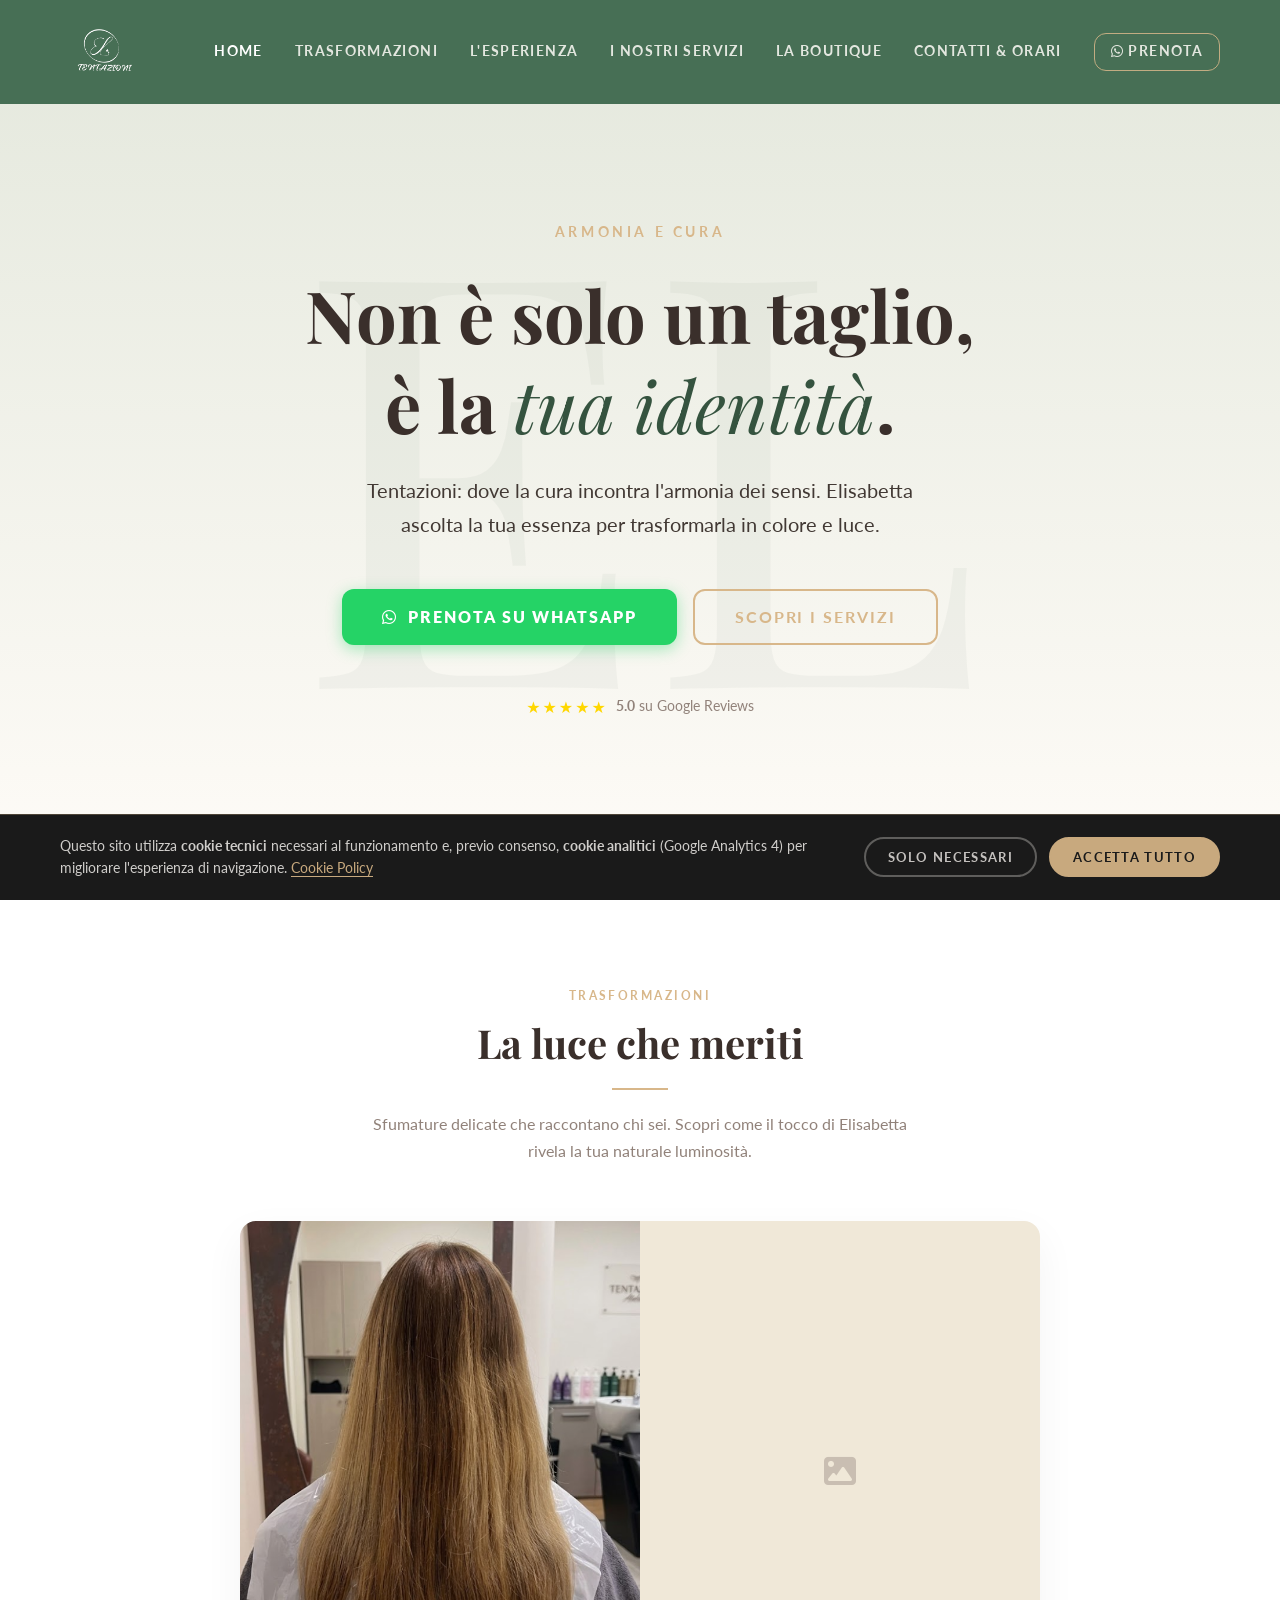
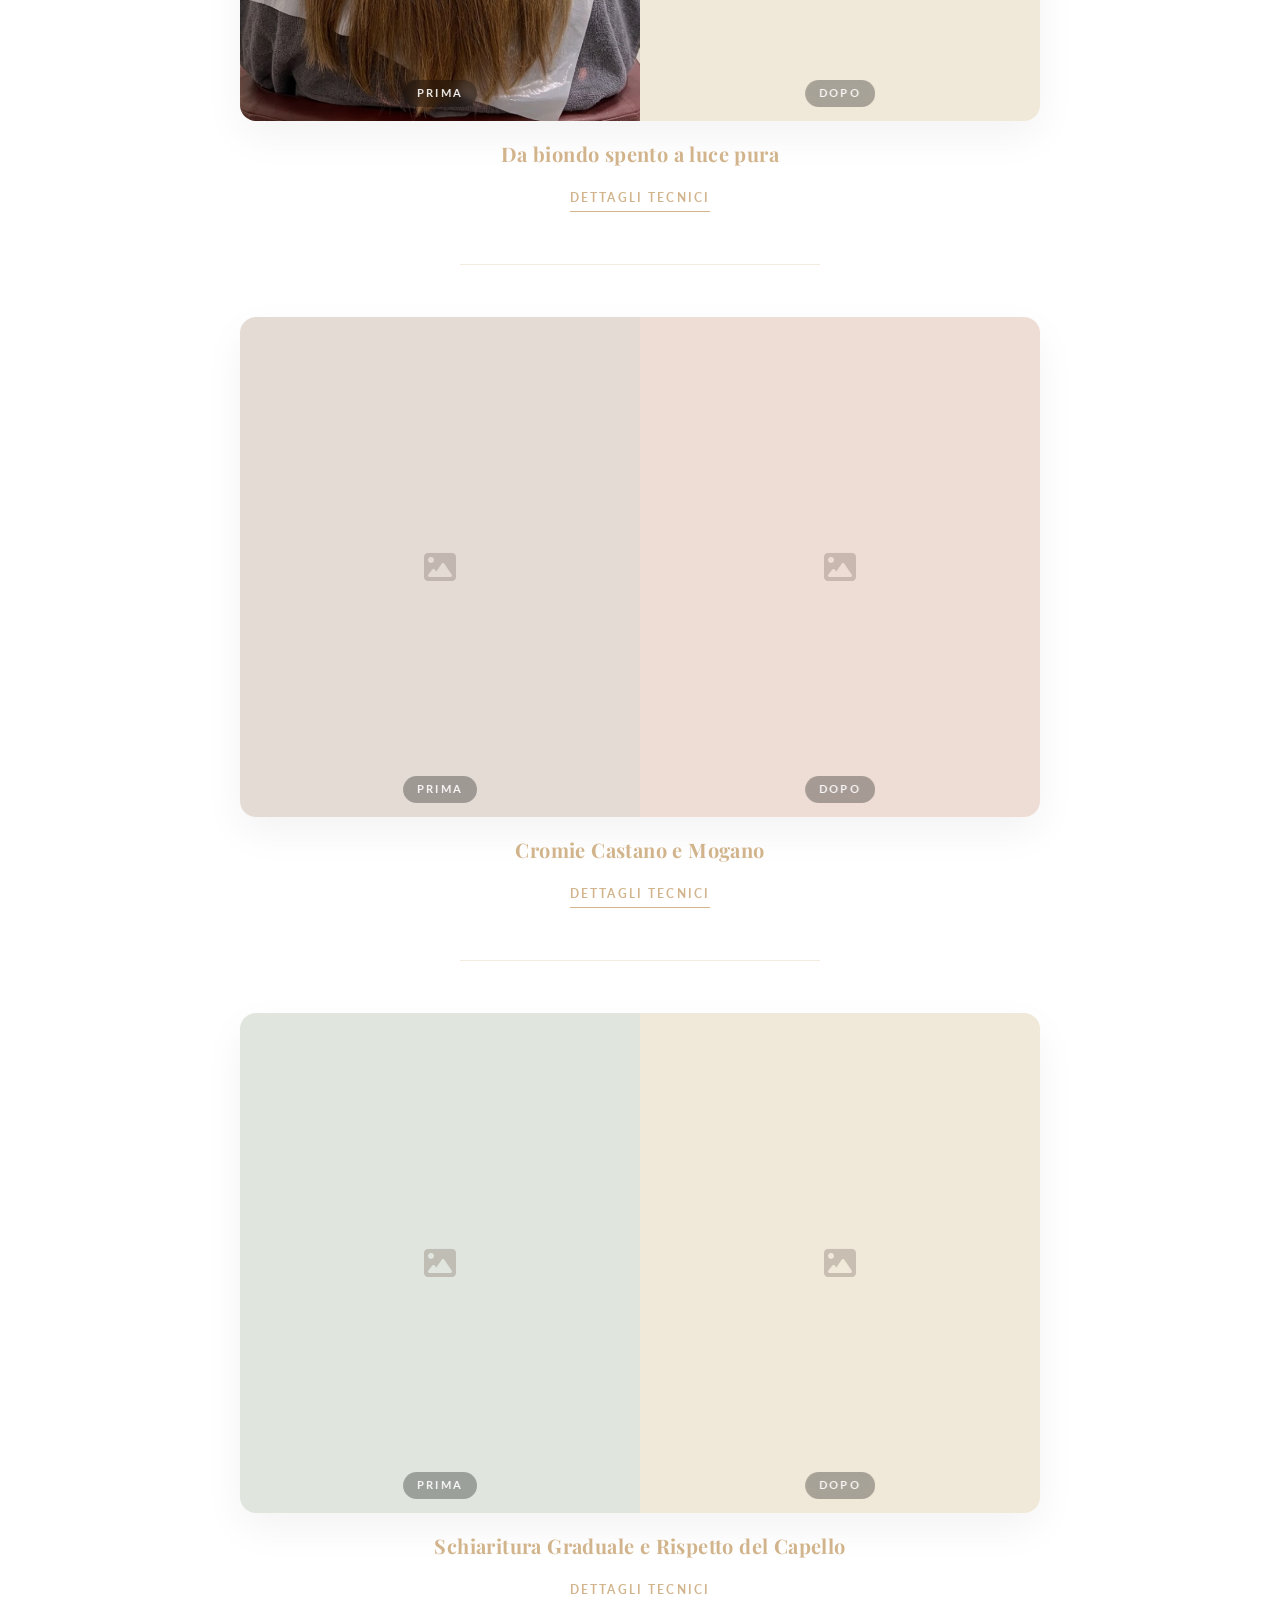
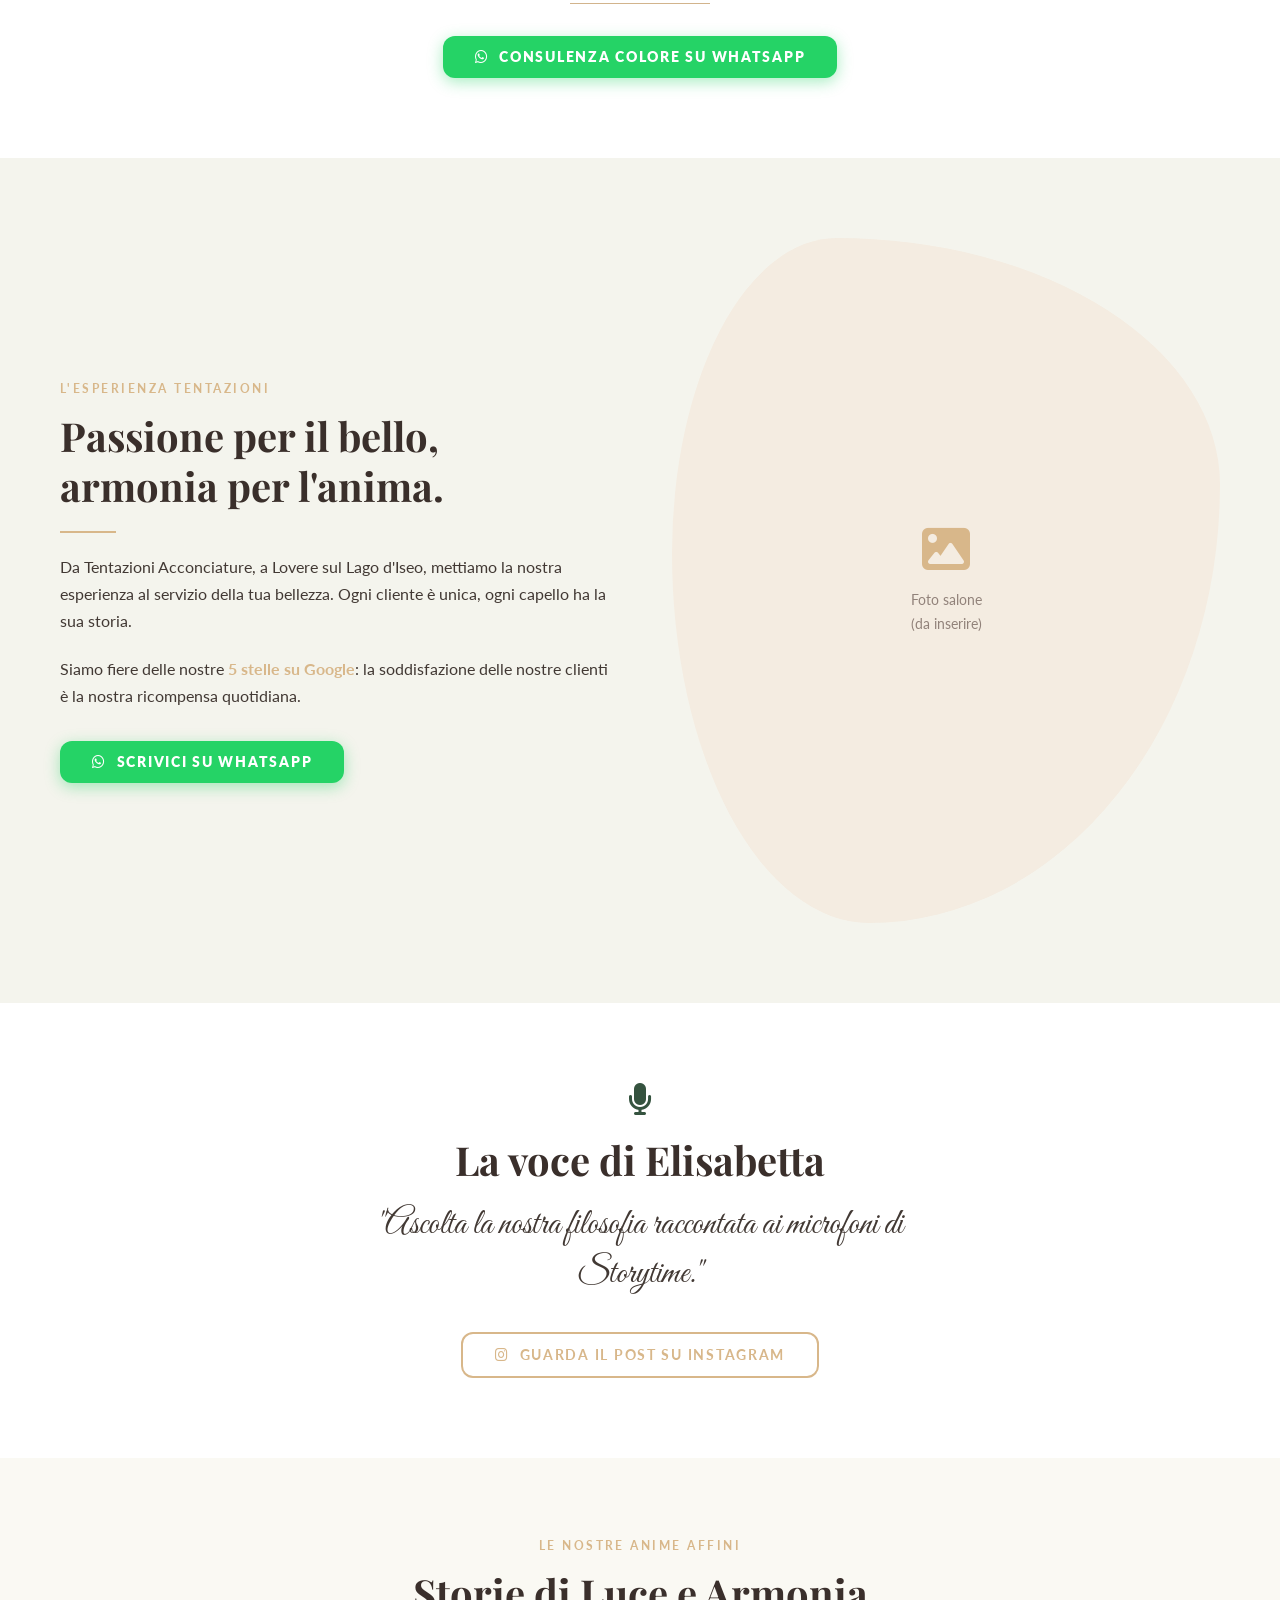
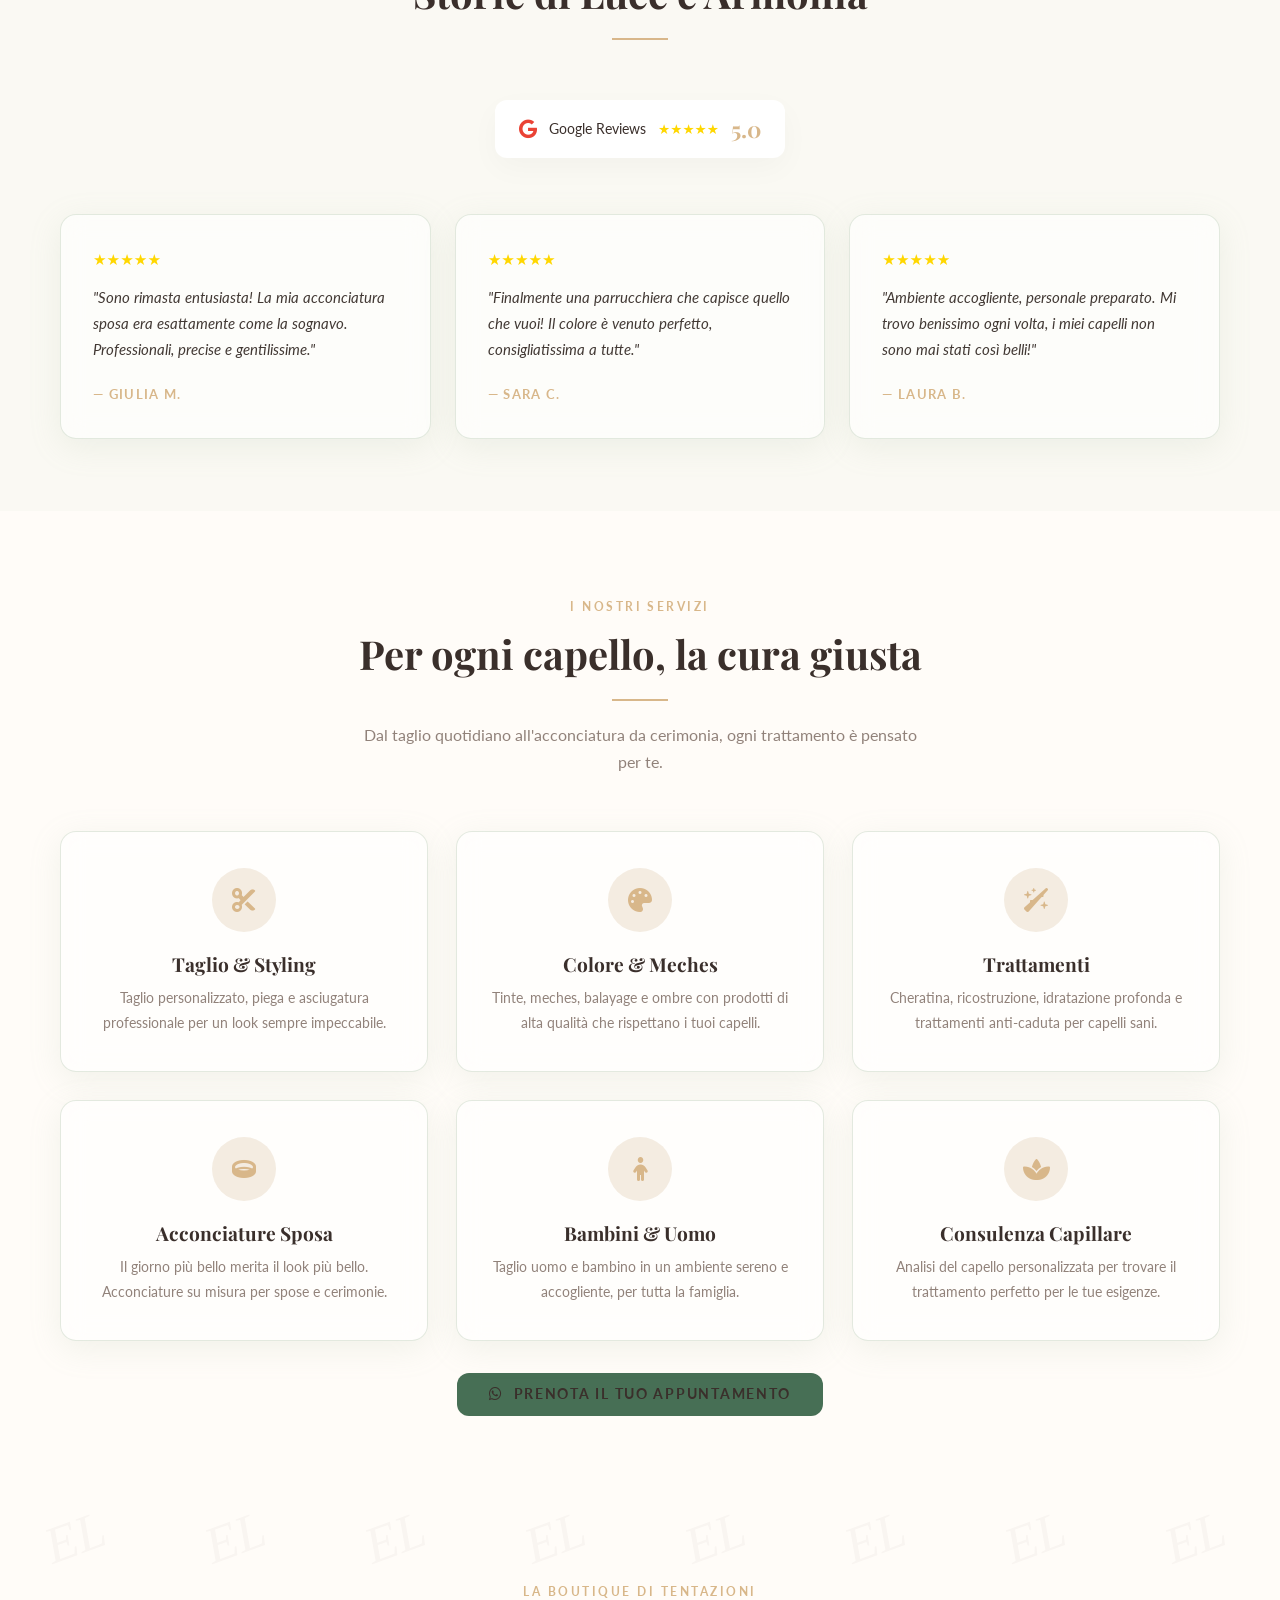
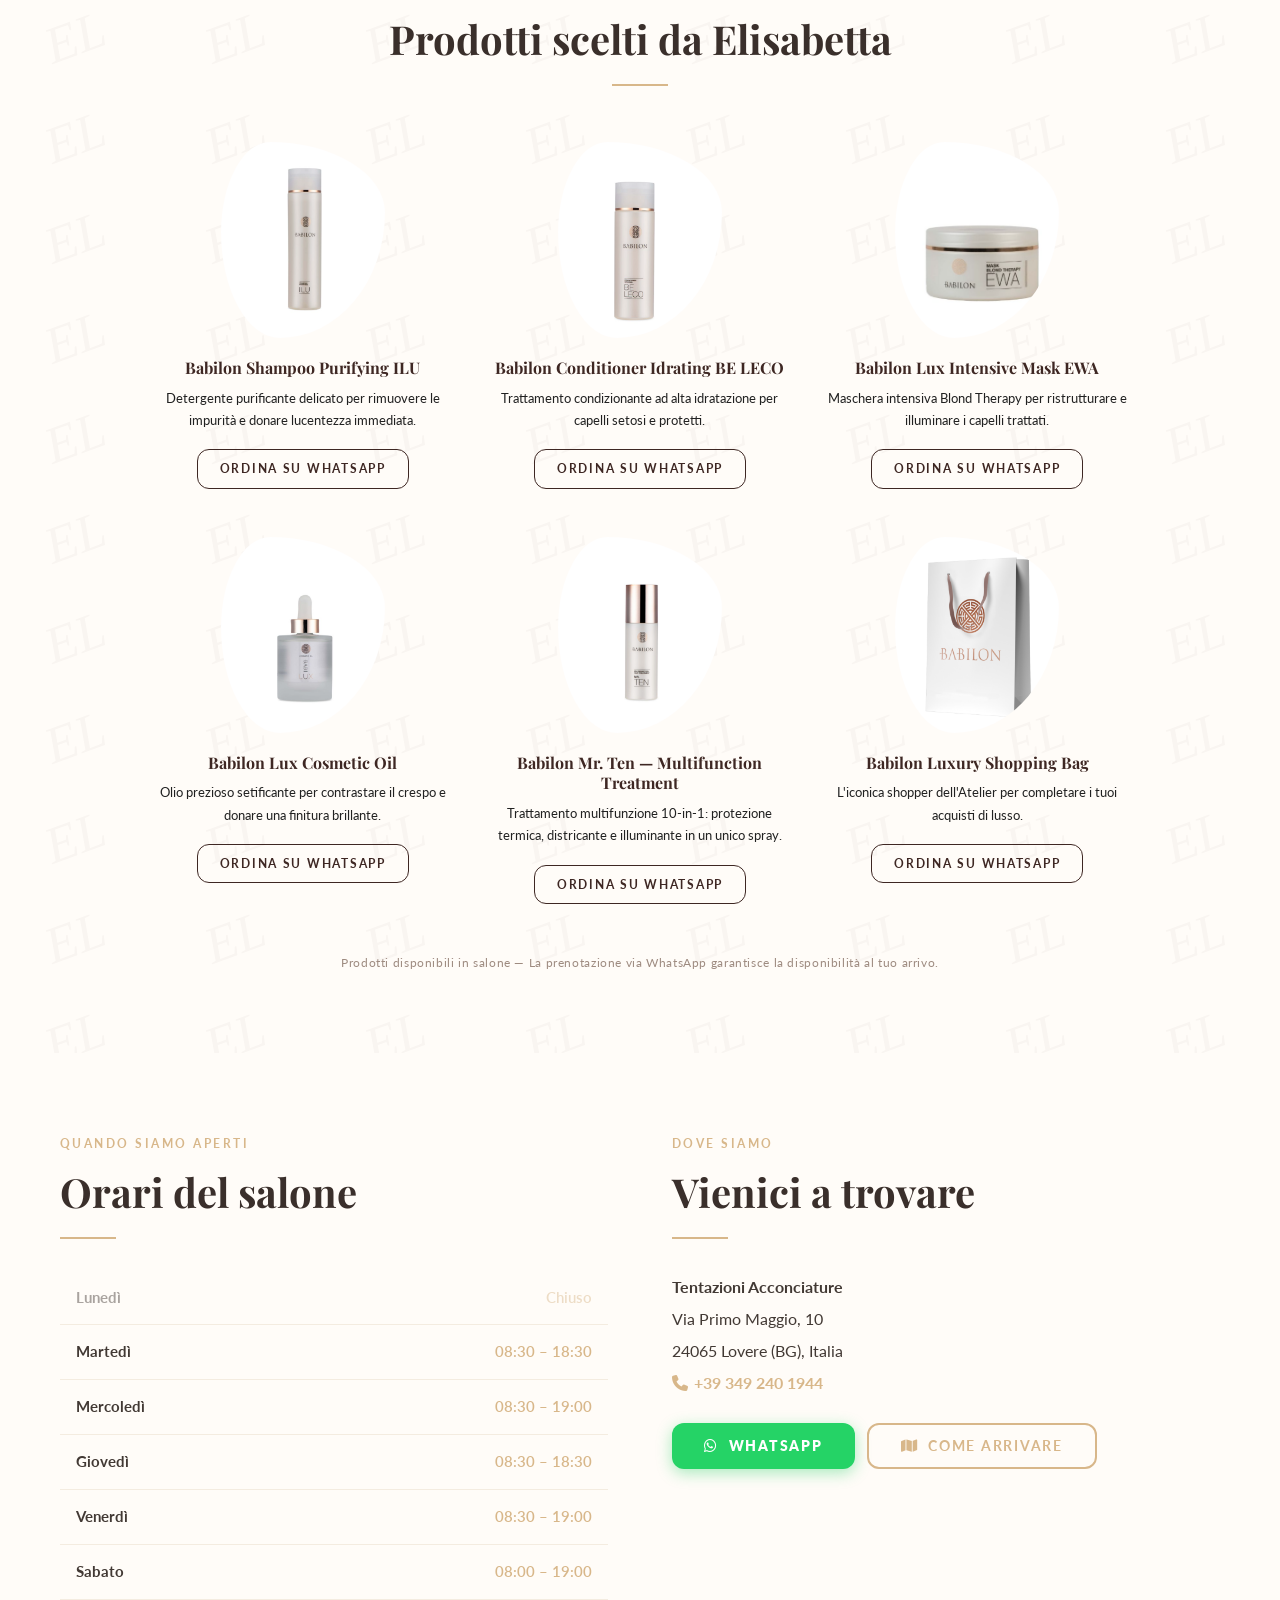
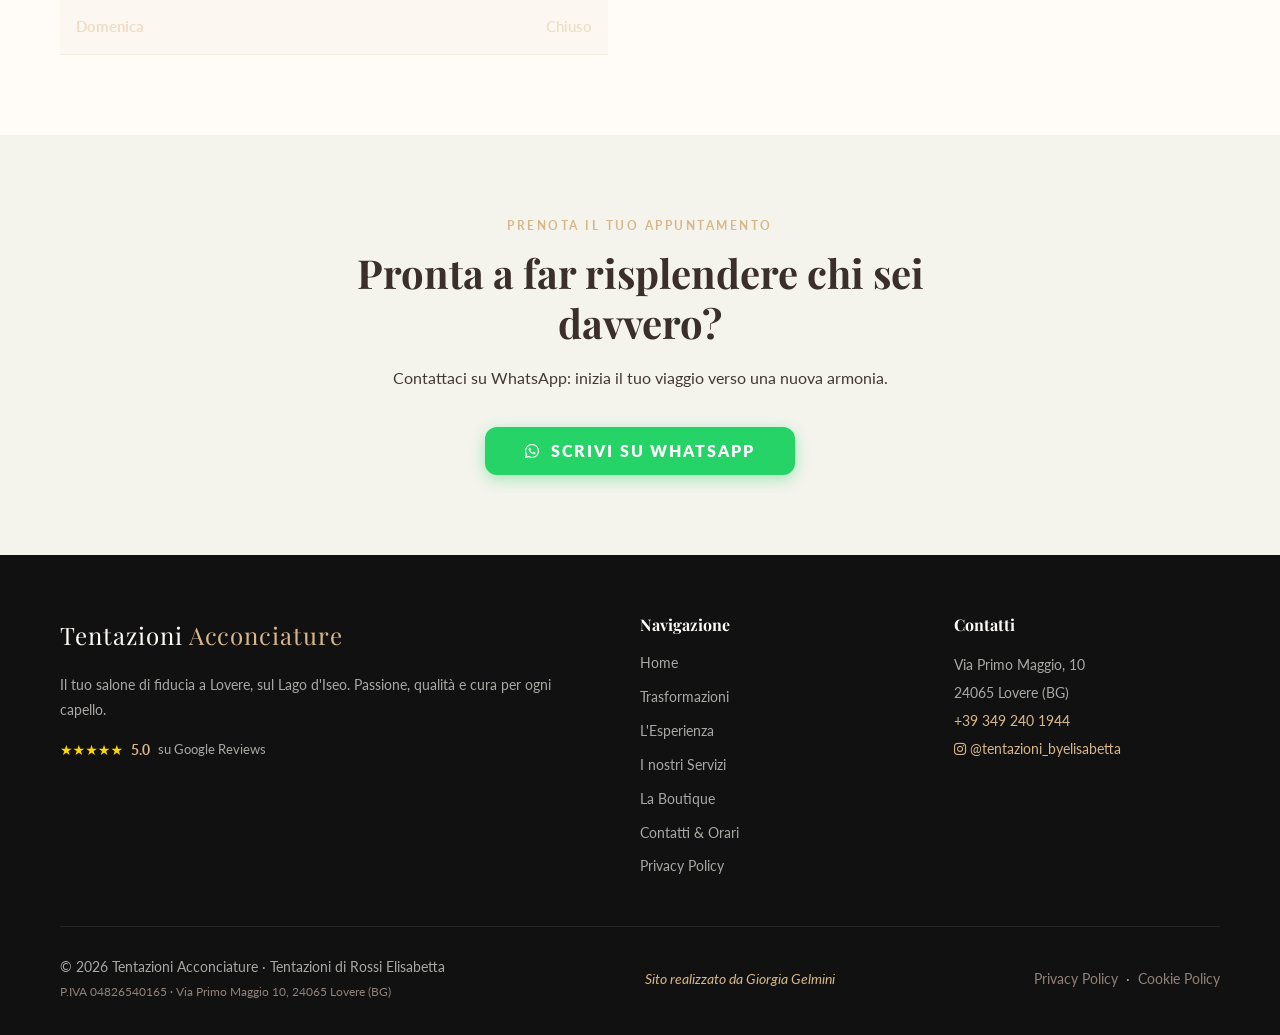
==== commit 861034cc: "modify" ====
--- a/index.html
+++ b/index.html
@@ -702,6 +702,7 @@
           © <span id="footerYear"></span> Tentazioni Acconciature · Tentazioni di Rossi Elisabetta<br>
           <small style="color:var(--color-muted);">P.IVA 04826540165 · Via Primo Maggio 10, 24065 Lovere (BG)</small>
         </span>
+        <span style="font-style:italic; color:var(--color-gold);">Sito realizzato da Giorgia Gelmini</span>
         <span>
           <a href="pages/privacy-policy.html" style="color:var(--color-muted); transition:color .2s;" onmouseover="this.style.color='var(--color-gold)'" onmouseout="this.style.color='var(--color-muted)'">Privacy Policy</a>
           &nbsp;·&nbsp;
--- a/assets/css/style.css
+++ b/assets/css/style.css
@@ -218,15 +218,15 @@
   align-items: center;
 }
 .header-logo-img {
-  height: 60px;
+  height: 56px;
   width: auto;
-  max-width: 250px;
-  background: transparent;
+  max-width: 220px;
   border: none;
   padding: 0;
   margin: 0;
   box-shadow: none;
-  mix-blend-mode: normal;
+  mix-blend-mode: lighten;
+  display: block;
 }
 .site-logo span { color: var(--color-gold); }
 .nav-links {
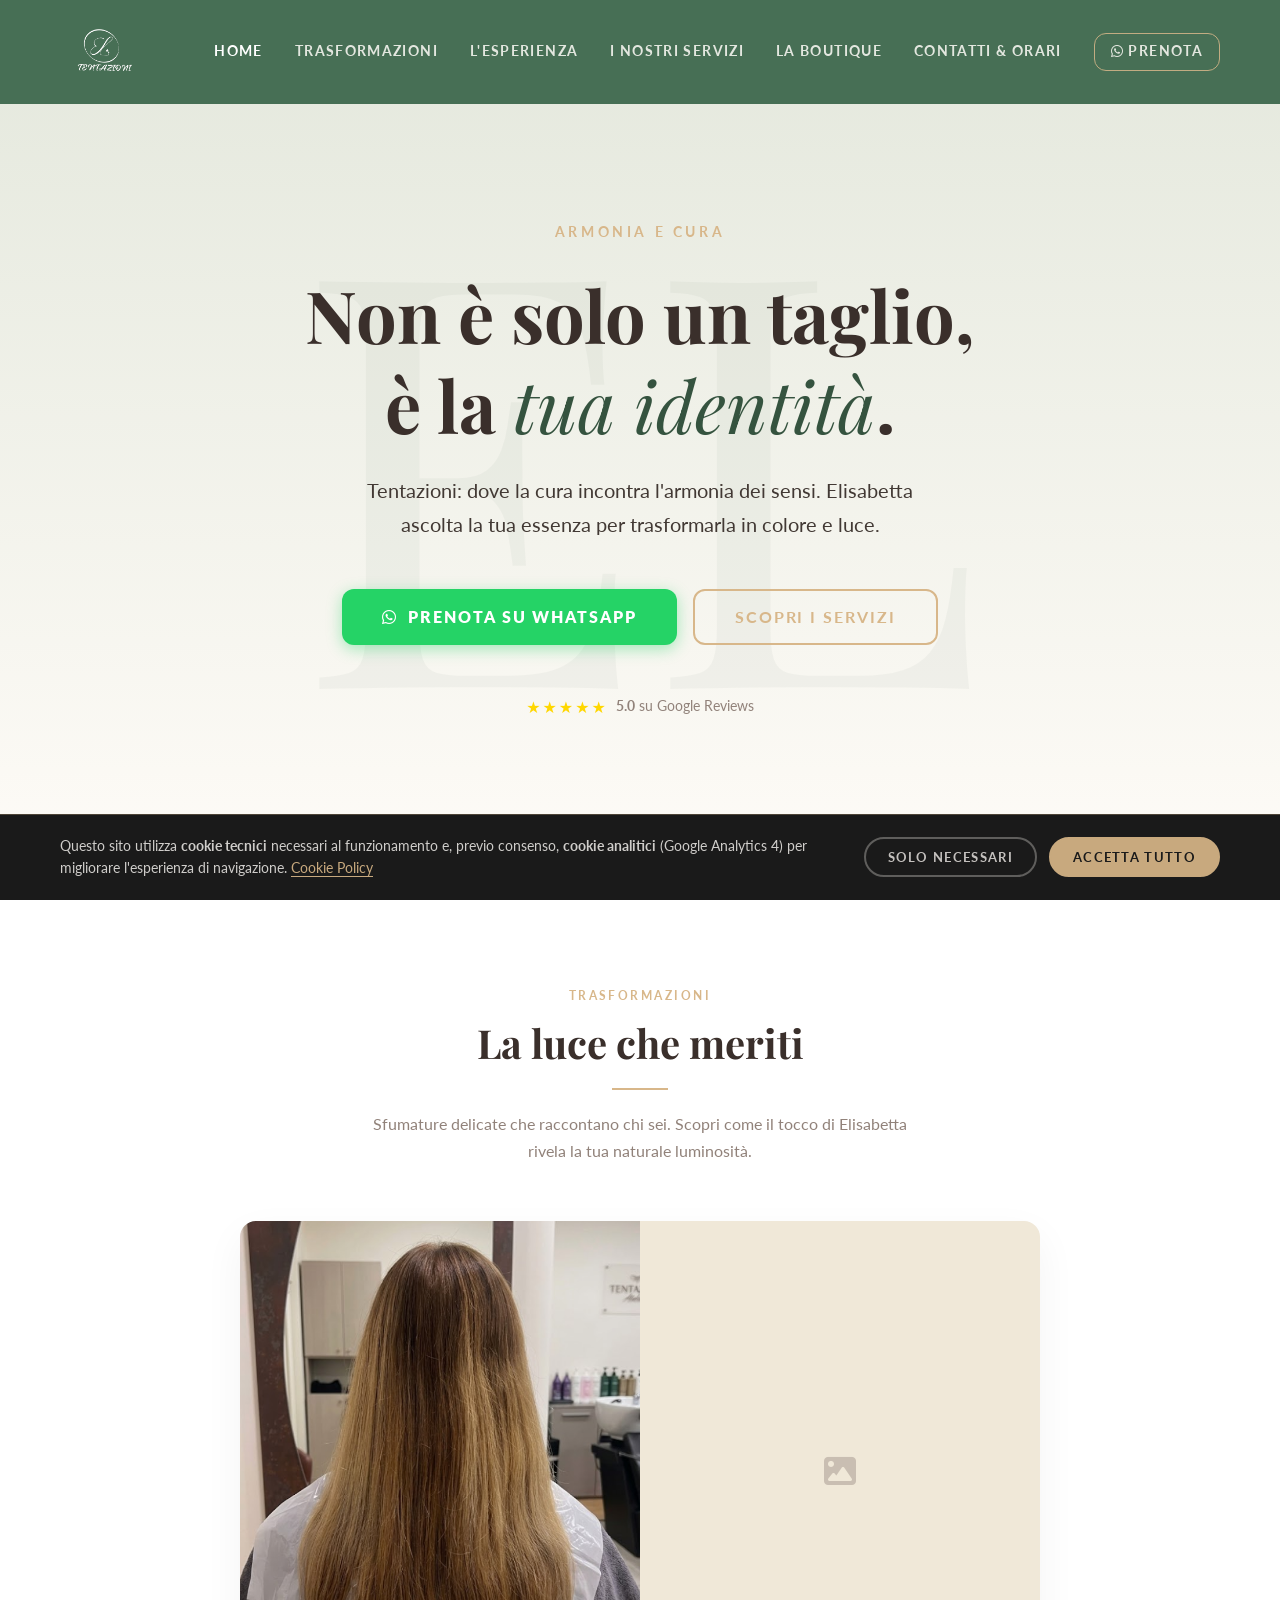
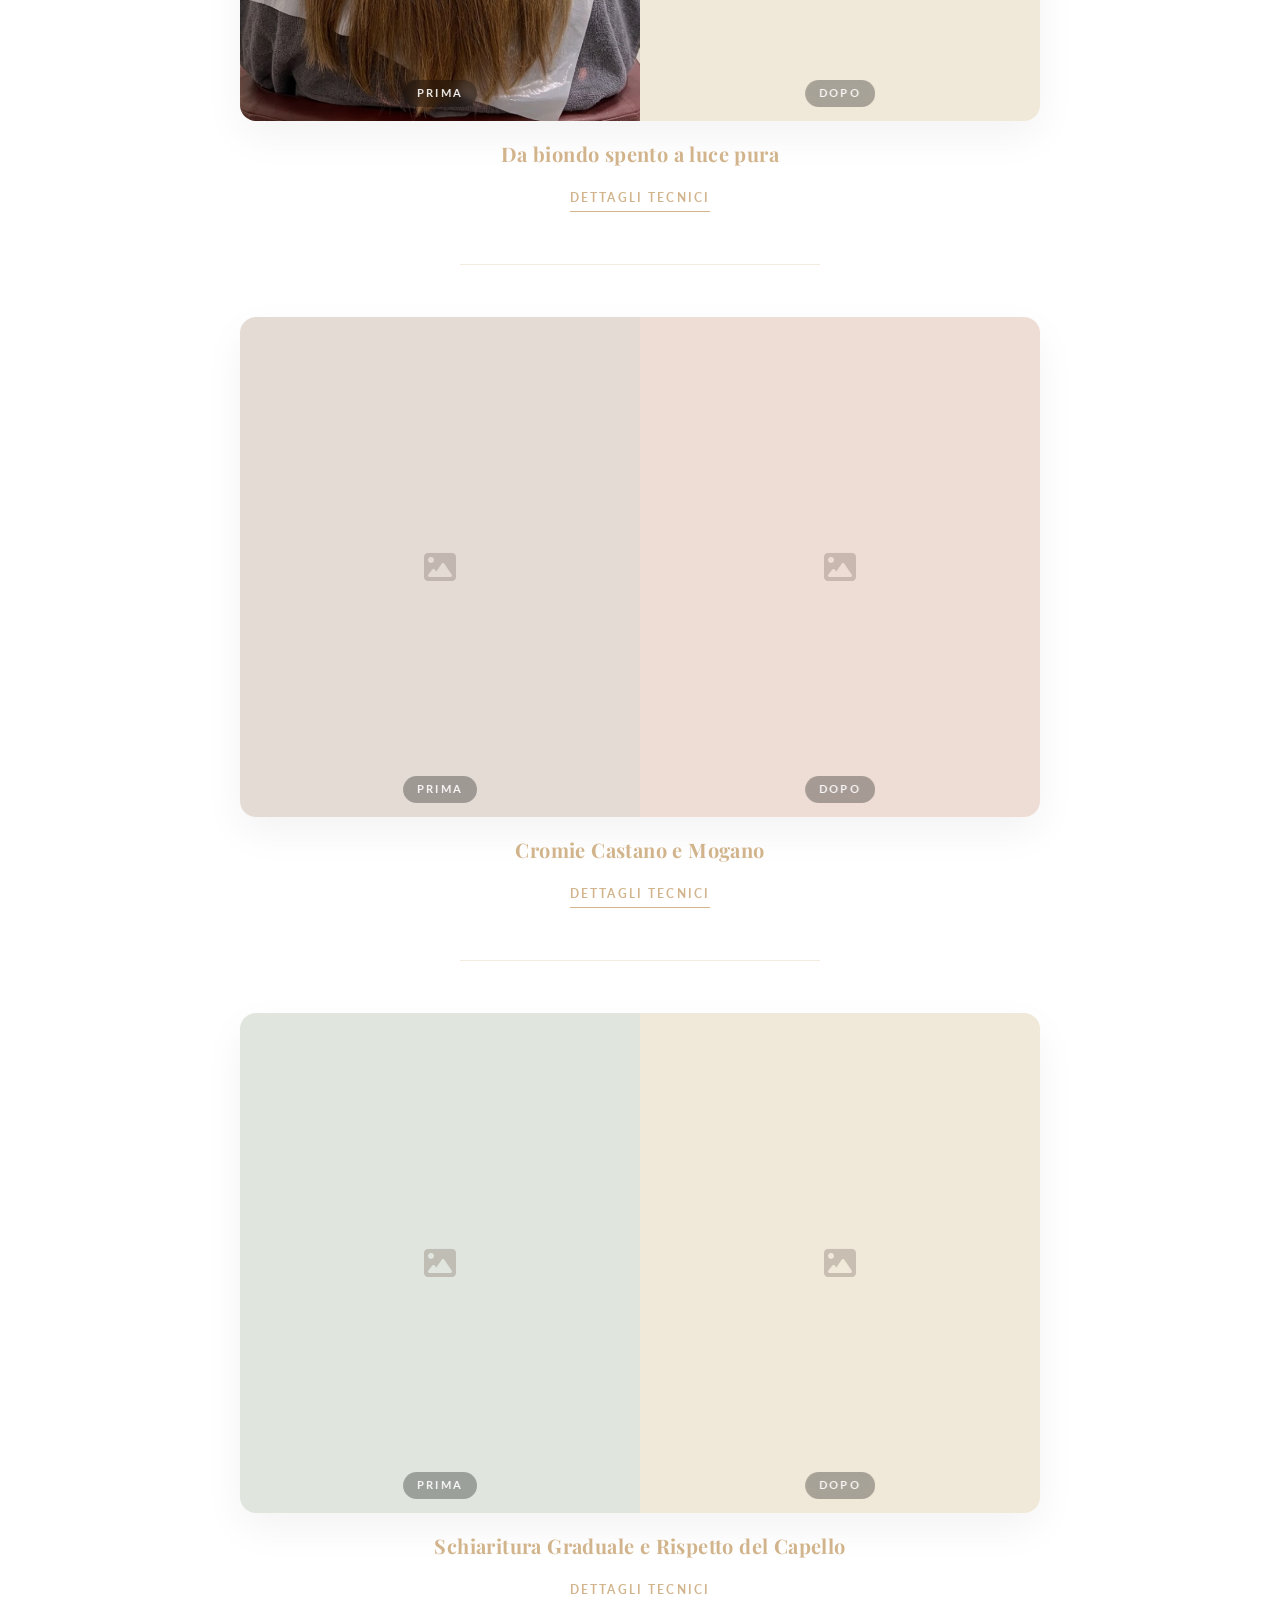
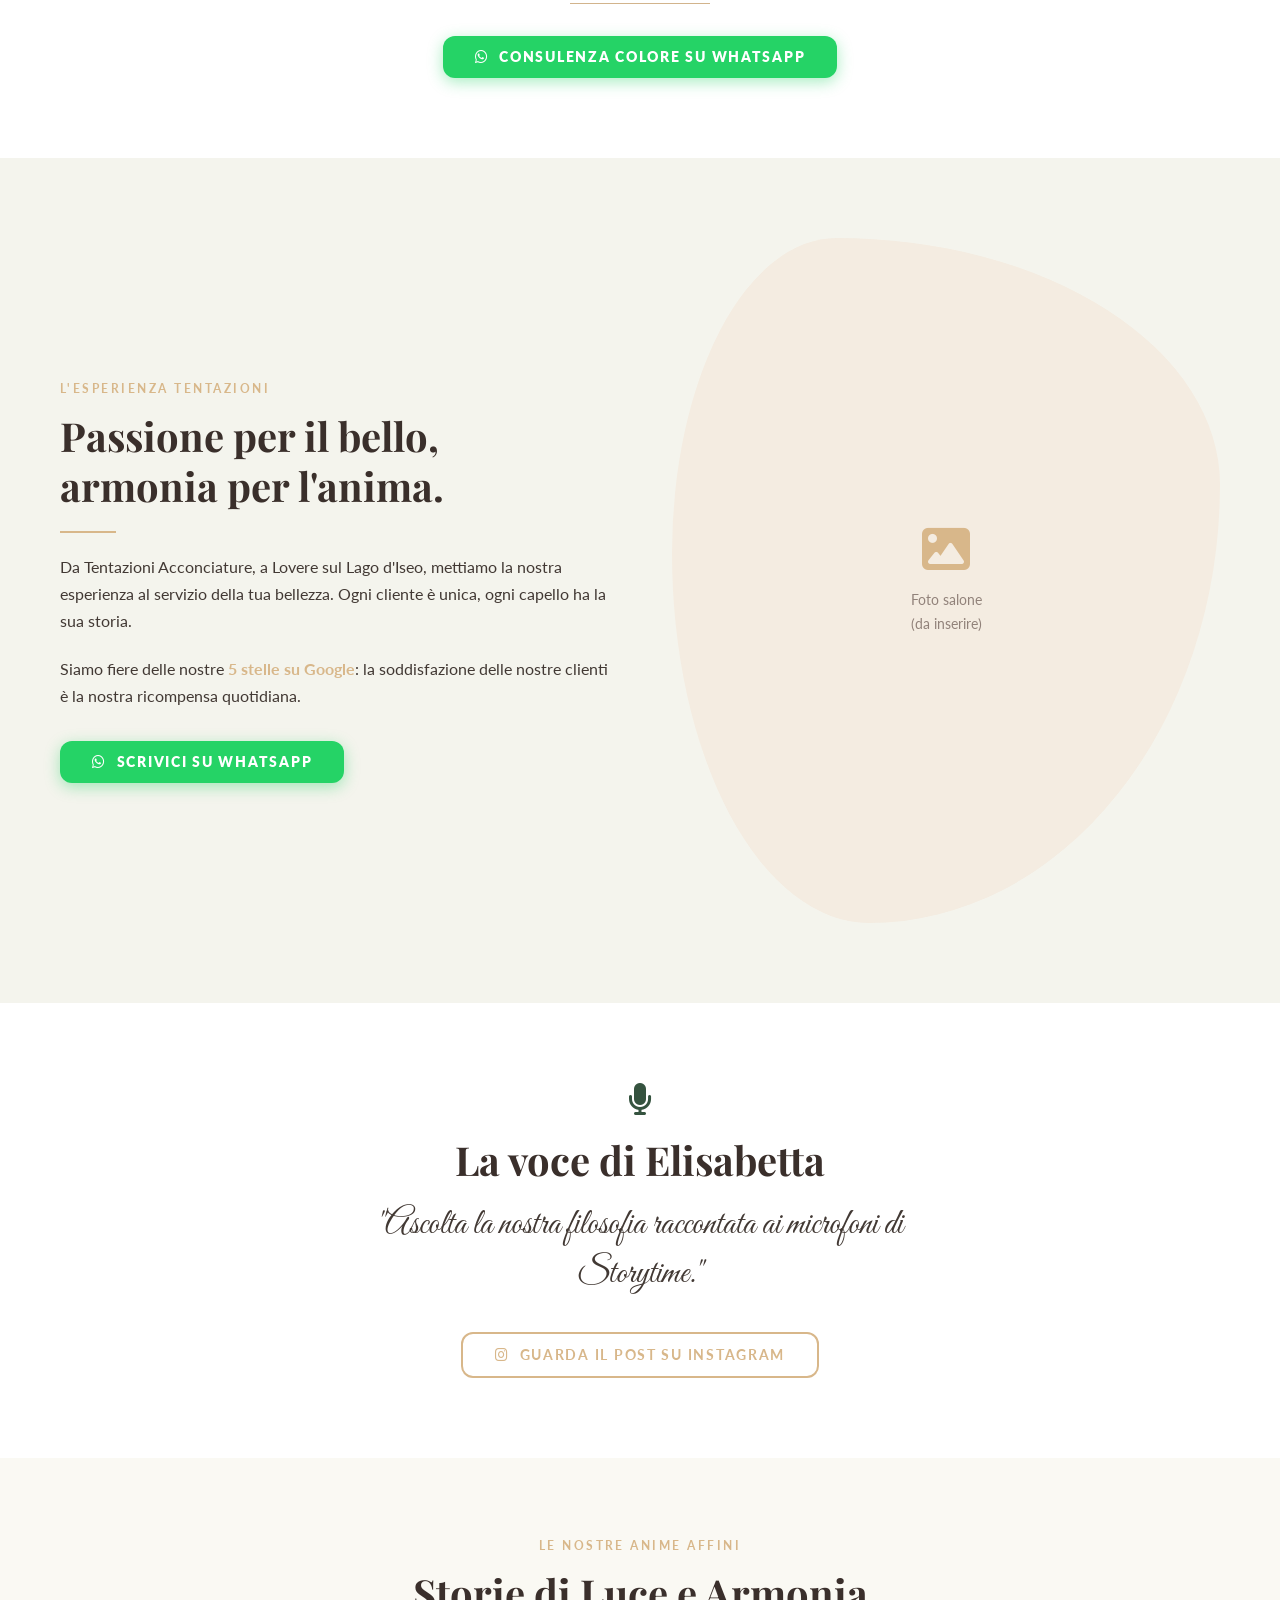
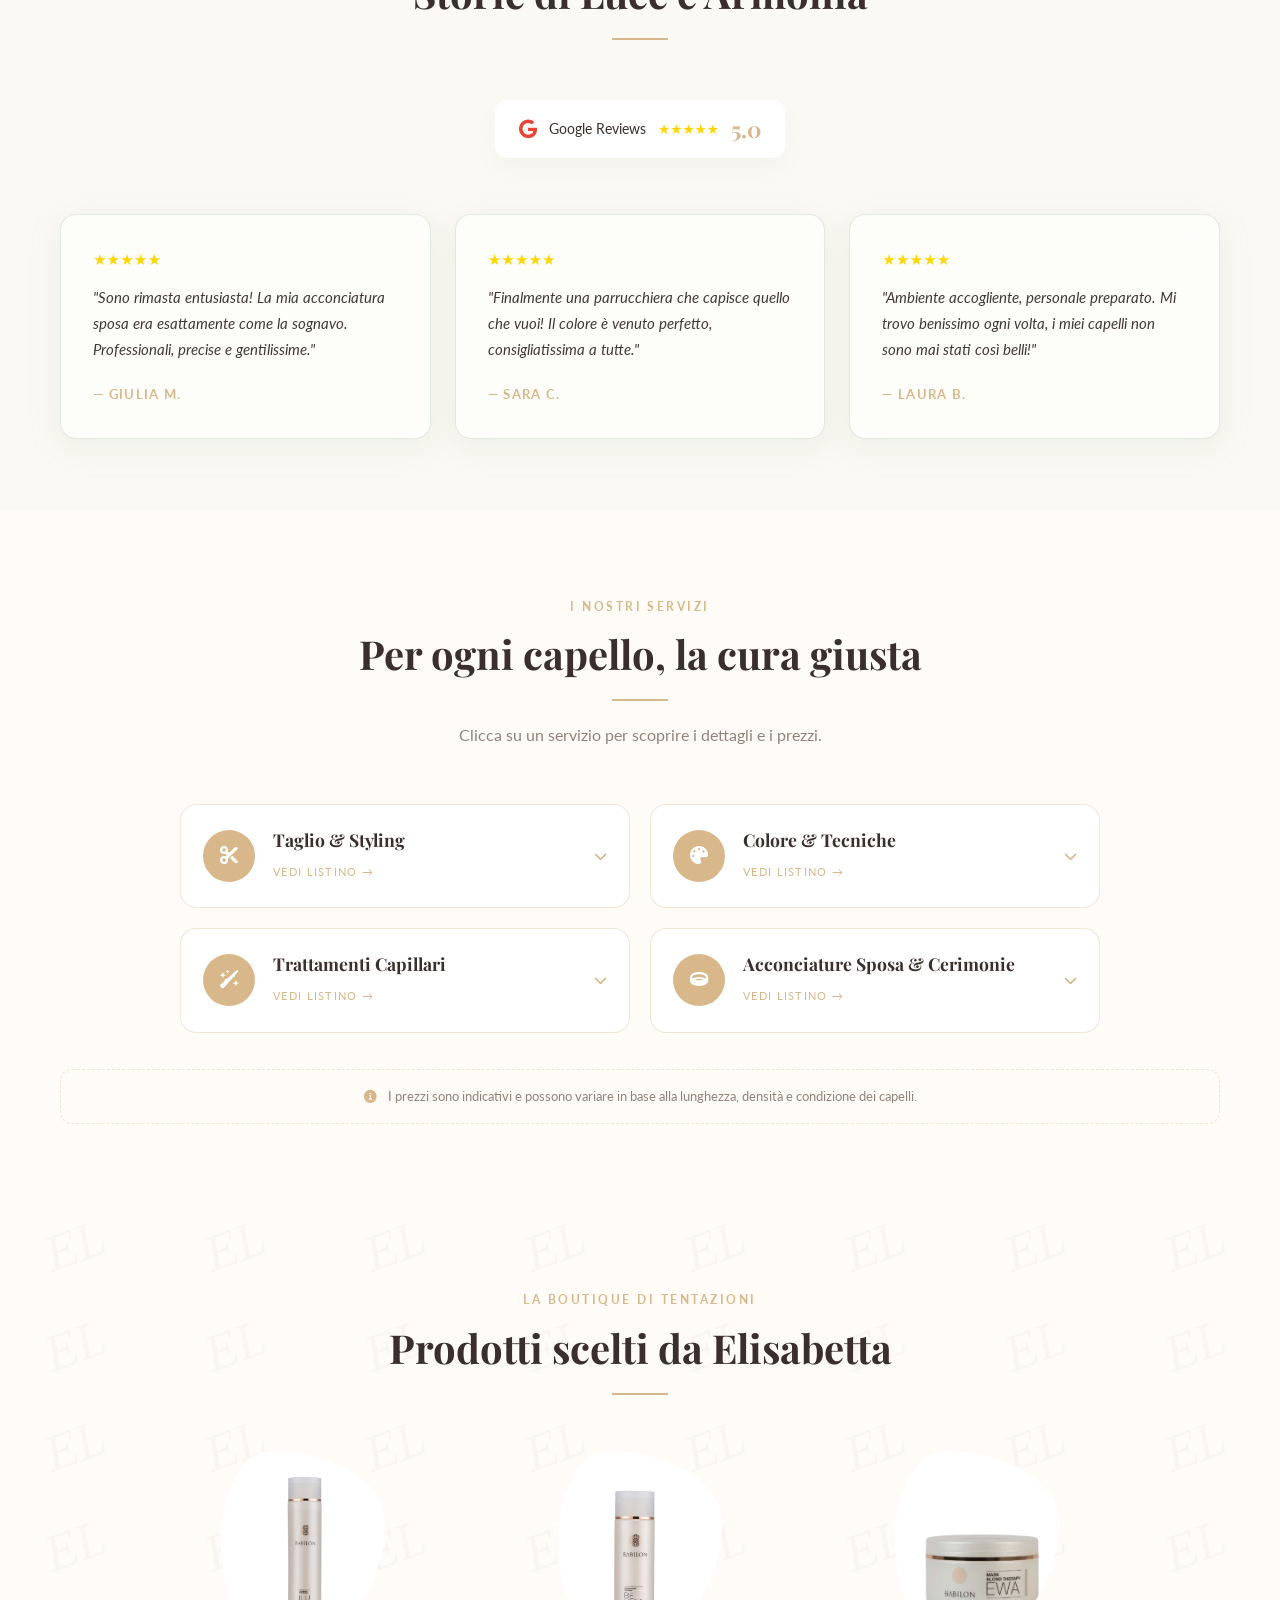
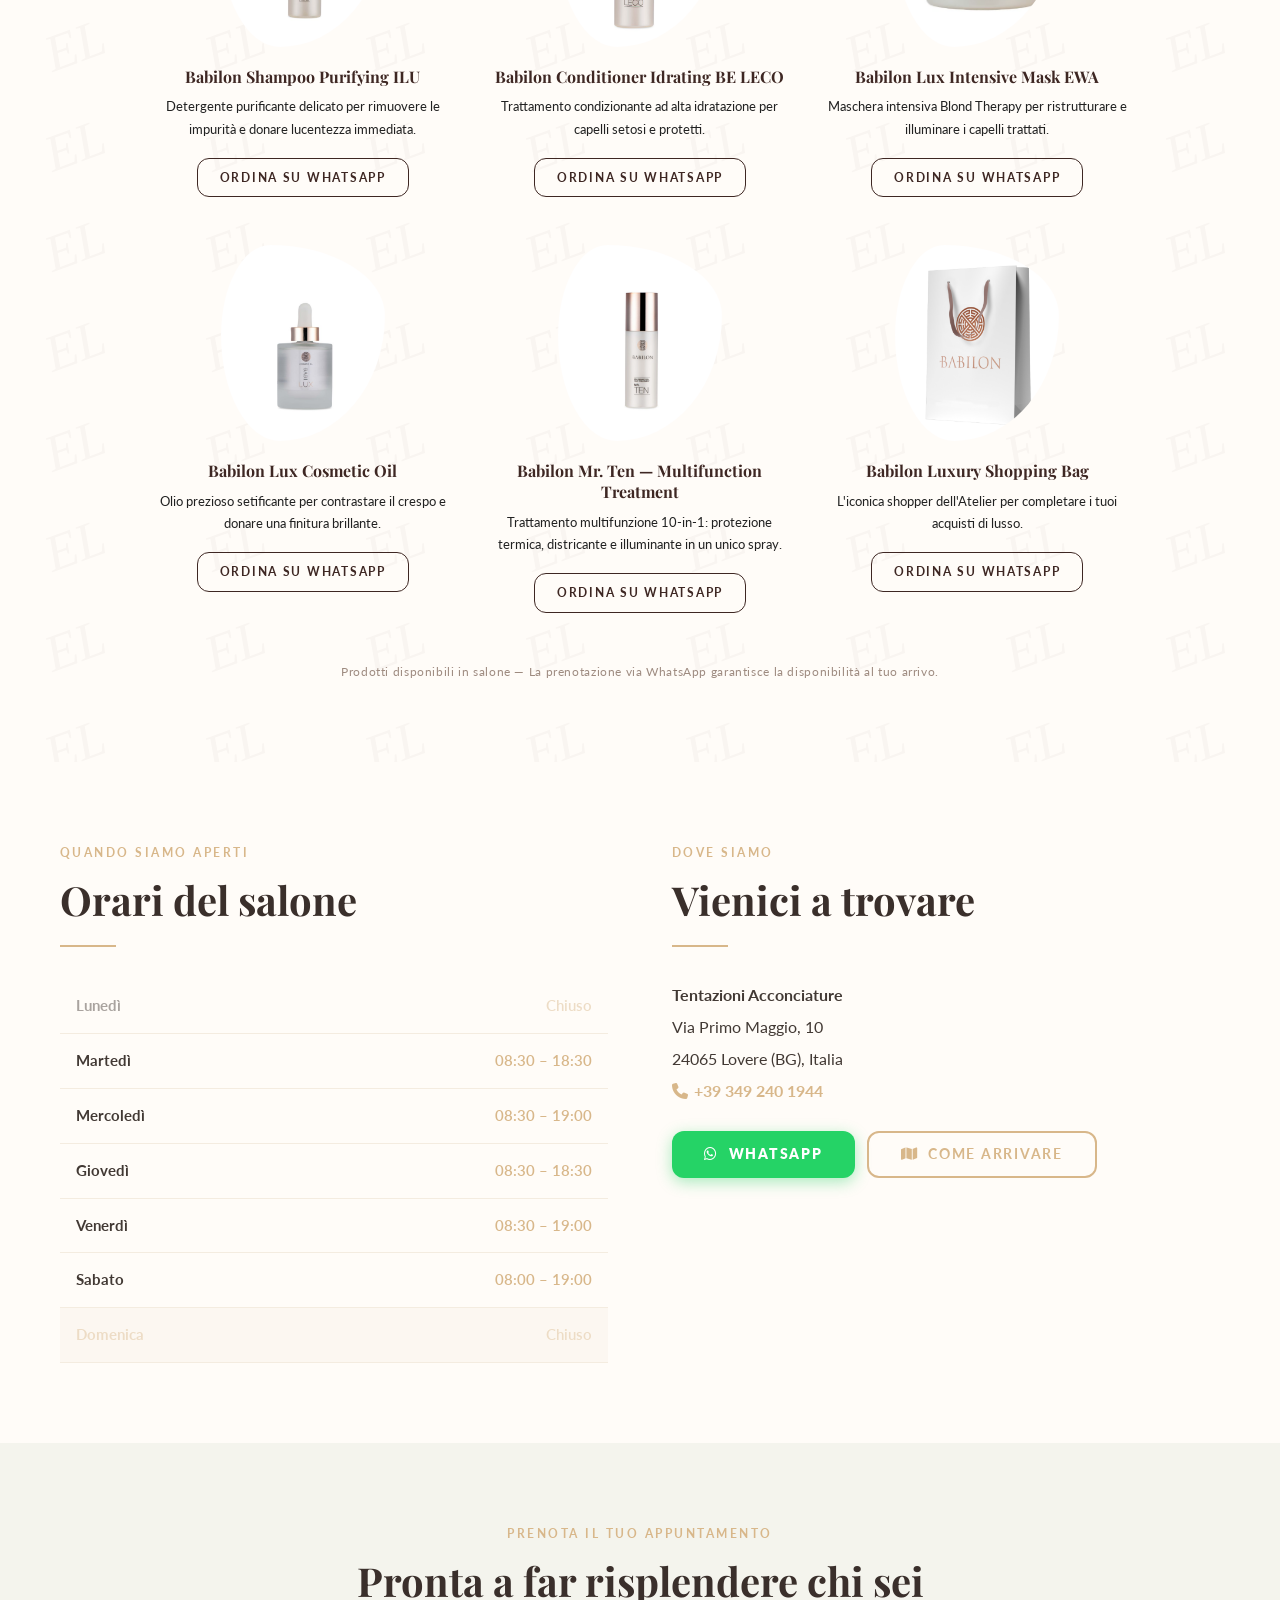
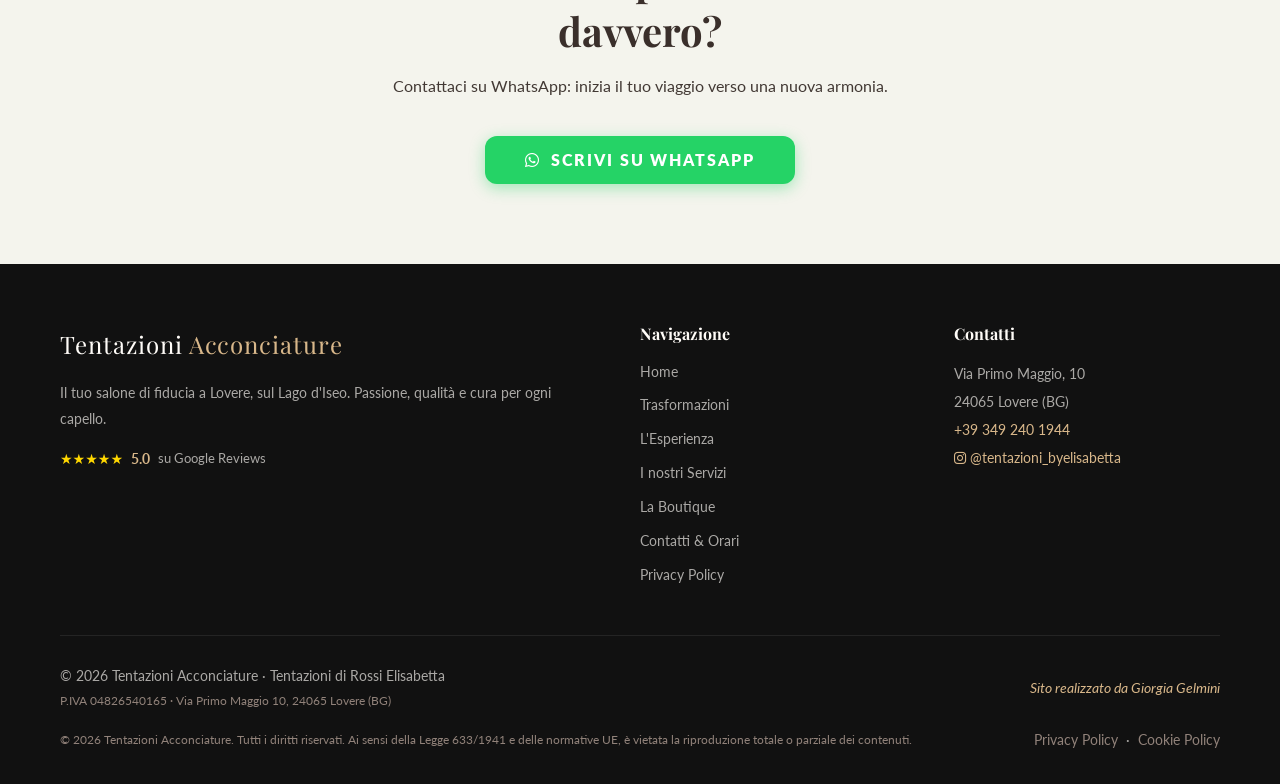
==== commit cf022f05: "upgrade" ====
--- a/index.html
+++ b/index.html
@@ -398,55 +398,300 @@
   </section>
 
   <!-- ===== SERVIZI ===== -->
+  <style>
+    .srv-grid {
+      display: grid;
+      grid-template-columns: repeat(2, 1fr);
+      gap: 20px;
+      max-width: 920px;
+      margin: 0 auto;
+    }
+    @media (max-width: 640px) { .srv-grid { grid-template-columns: 1fr; } }
+
+    .srv-card {
+      background: var(--color-white);
+      border: 1px solid rgba(216,183,138,.35);
+      border-radius: var(--radius-lg);
+      overflow: hidden;
+      transition: border-color .25s, box-shadow .25s;
+    }
+    .srv-card.is-open {
+      border-color: var(--color-gold);
+      box-shadow: 0 6px 28px rgba(216,183,138,.18);
+    }
+    .srv-card-header {
+      display: flex; align-items: center; gap: 18px;
+      padding: 24px 22px;
+      cursor: pointer;
+      transition: background .2s;
+      user-select: none;
+    }
+    .srv-card-header:hover { background: var(--color-cream); }
+    .srv-card-icon {
+      width: 52px; height: 52px; flex-shrink: 0;
+      background: var(--color-gold); border-radius: 50%;
+      display: flex; align-items: center; justify-content: center;
+      color: var(--color-white); font-size: 1.15rem;
+      transition: transform .25s, background .25s;
+    }
+    .srv-card.is-open .srv-card-icon {
+      transform: scale(1.08);
+      background: var(--color-gold-dark);
+    }
+    .srv-card-title { flex: 1; }
+    .srv-card-title h3 {
+      font-family: 'Playfair Display', serif;
+      font-size: 1.1rem; color: var(--color-dark);
+      margin: 0 0 5px; font-weight: 700;
+    }
+    .srv-card-label {
+      font-size: .68rem; color: var(--color-gold);
+      text-transform: uppercase; letter-spacing: .12em;
+      font-family: 'Lato', sans-serif;
+      transition: opacity .2s;
+    }
+    .srv-card.is-open .srv-card-label { opacity: 0; }
+    .srv-card-chevron {
+      color: var(--color-gold); font-size: .82rem;
+      transition: transform .38s cubic-bezier(.4,0,.2,1);
+      flex-shrink: 0;
+    }
+    .srv-card.is-open .srv-card-chevron { transform: rotate(180deg); }
+    .srv-card-body {
+      max-height: 0; overflow: hidden;
+      transition: max-height .45s cubic-bezier(.4,0,.2,1), opacity .28s ease;
+      opacity: 0;
+    }
+    .srv-card.is-open .srv-card-body { opacity: 1; }
+    .srv-card-body-inner {
+      padding: 0 22px 24px;
+      border-top: 1px solid var(--color-cream-dark);
+    }
+    .srv-item-list { display: flex; flex-direction: column; gap: 3px; margin-top: 16px; }
+    .srv-item {
+      display: flex; justify-content: space-between; align-items: center;
+      padding: 12px 14px; background: var(--color-cream);
+      border-radius: var(--radius-md); gap: 20px; transition: background .18s;
+    }
+    .srv-item:hover { background: var(--color-cream-dark); }
+    .srv-item-left h4 { font-size: .9rem; margin-bottom: 3px; color: var(--color-text); font-weight: 700; }
+    .srv-item-left p  { font-size: .8rem; color: var(--color-muted); margin: 0; }
+    .srv-item-price {
+      font-family: 'Playfair Display', serif; font-size: 1rem;
+      color: var(--color-gold); font-weight: 700;
+      white-space: nowrap; flex-shrink: 0; text-align: right;
+    }
+    .srv-item-note { font-size: .66rem; color: var(--color-muted); display: block; font-family: 'Lato', sans-serif; }
+    .srv-cta {
+      background: var(--color-cream-dark); border-radius: var(--radius-md);
+      padding: 18px 20px; text-align: center; margin-top: 16px;
+      border: 1px solid rgba(216,183,138,.3);
+    }
+    .srv-cta p { color: var(--color-muted); margin-bottom: 13px; font-size: .85rem; }
+    .prices-note {
+      text-align: center; font-size: .8rem; color: var(--color-muted);
+      margin-top: 36px; padding: 16px;
+      border: 1px dashed rgba(216,183,138,.35); border-radius: var(--radius-md);
+    }
+  </style>
+
   <section class="section section--cream" id="servizi" aria-labelledby="servizi-heading">
     <div class="container">
       <div class="section-header">
         <span class="label">I nostri servizi</span>
         <h2 id="servizi-heading">Per ogni capello, la cura giusta</h2>
         <hr class="divider-gold">
-        <p>Dal taglio quotidiano all'acconciatura da cerimonia, ogni trattamento è pensato per te.</p>
-      </div>
-
-      <div class="services-grid">
-        <div class="service-card">
-          <div class="service-icon" aria-hidden="true"><i class="fa-solid fa-scissors"></i></div>
-          <h3>Taglio &amp; Styling</h3>
-          <p>Taglio personalizzato, piega e asciugatura professionale per un look sempre impeccabile.</p>
-        </div>
-        <div class="service-card">
-          <div class="service-icon" aria-hidden="true"><i class="fa-solid fa-palette"></i></div>
-          <h3>Colore &amp; Meches</h3>
-          <p>Tinte, meches, balayage e ombre con prodotti di alta qualità che rispettano i tuoi capelli.</p>
-        </div>
-        <div class="service-card">
-          <div class="service-icon" aria-hidden="true"><i class="fa-solid fa-wand-sparkles"></i></div>
-          <h3>Trattamenti</h3>
-          <p>Cheratina, ricostruzione, idratazione profonda e trattamenti anti-caduta per capelli sani.</p>
-        </div>
-        <div class="service-card">
-          <div class="service-icon" aria-hidden="true"><i class="fa-solid fa-ring"></i></div>
-          <h3>Acconciature Sposa</h3>
-          <p>Il giorno più bello merita il look più bello. Acconciature su misura per spose e cerimonie.</p>
-        </div>
-        <div class="service-card">
-          <div class="service-icon" aria-hidden="true"><i class="fa-solid fa-child"></i></div>
-          <h3>Bambini &amp; Uomo</h3>
-          <p>Taglio uomo e bambino in un ambiente sereno e accogliente, per tutta la famiglia.</p>
-        </div>
-        <div class="service-card">
-          <div class="service-icon" aria-hidden="true"><i class="fa-solid fa-spa"></i></div>
-          <h3>Consulenza Capillare</h3>
-          <p>Analisi del capello personalizzata per trovare il trattamento perfetto per le tue esigenze.</p>
-        </div>
-      </div>
-
-      <div class="text-center mt-32">
-        <a href="https://wa.me/393492401944?text=Ciao!%20Vorrei%20prenotare%20un%20appuntamento%20al%20salone." class="btn btn--primary" target="_blank" rel="noopener">
-          <i class="fa-brands fa-whatsapp"></i> Prenota il tuo appuntamento
-        </a>
-      </div>
+        <p>Clicca su un servizio per scoprire i dettagli e i prezzi.</p>
+      </div>
+
+      <div class="srv-grid">
+
+        <!-- TAGLIO -->
+        <div class="srv-card" id="scard-taglio">
+          <div class="srv-card-header" onclick="srvCard('scard-taglio')" role="button" aria-expanded="false" tabindex="0">
+            <div class="srv-card-icon"><i class="fa-solid fa-scissors"></i></div>
+            <div class="srv-card-title">
+              <h3>Taglio &amp; Styling</h3>
+              <span class="srv-card-label">Vedi Listino →</span>
+            </div>
+            <i class="fa-solid fa-chevron-down srv-card-chevron" aria-hidden="true"></i>
+          </div>
+          <div class="srv-card-body">
+            <div class="srv-card-body-inner">
+              <div class="srv-item-list">
+                <div class="srv-item">
+                  <div class="srv-item-left"><h4>Taglio Donna</h4><p>Taglio personalizzato con consulenza stilistica inclusa</p></div>
+                  <div class="srv-item-price">da 25€<span class="srv-item-note">inclusa piega</span></div>
+                </div>
+                <div class="srv-item">
+                  <div class="srv-item-left"><h4>Taglio Bambina (fino 10 anni)</h4><p>Taglio delicato in ambiente accogliente</p></div>
+                  <div class="srv-item-price">da 15€</div>
+                </div>
+                <div class="srv-item">
+                  <div class="srv-item-left"><h4>Taglio Uomo</h4><p>Taglio classico o moderno con finitura</p></div>
+                  <div class="srv-item-price">da 18€</div>
+                </div>
+                <div class="srv-item">
+                  <div class="srv-item-left"><h4>Piega &amp; Messa in piega</h4><p>Asciugatura con spazzola, onde o liscio</p></div>
+                  <div class="srv-item-price">da 20€</div>
+                </div>
+              </div>
+              <div class="srv-cta">
+                <p>Vuoi prenotare un taglio? Scrivici su WhatsApp, risposta in pochi minuti.</p>
+                <a href="https://wa.me/393492401944?text=Ciao!%20Vorrei%20prenotare%20un%20taglio." class="btn btn--whatsapp" target="_blank" rel="noopener">
+                  <i class="fa-brands fa-whatsapp"></i> Prenota taglio
+                </a>
+              </div>
+            </div>
+          </div>
+        </div>
+
+        <!-- COLORE -->
+        <div class="srv-card" id="scard-colore">
+          <div class="srv-card-header" onclick="srvCard('scard-colore')" role="button" aria-expanded="false" tabindex="0">
+            <div class="srv-card-icon"><i class="fa-solid fa-palette"></i></div>
+            <div class="srv-card-title">
+              <h3>Colore &amp; Tecniche</h3>
+              <span class="srv-card-label">Vedi Listino →</span>
+            </div>
+            <i class="fa-solid fa-chevron-down srv-card-chevron" aria-hidden="true"></i>
+          </div>
+          <div class="srv-card-body">
+            <div class="srv-card-body-inner">
+              <div class="srv-item-list">
+                <div class="srv-item">
+                  <div class="srv-item-left"><h4>Tinta intera</h4><p>Copertura totale, colore uniforme e luminoso</p></div>
+                  <div class="srv-item-price">da 45€<span class="srv-item-note">escluso taglio</span></div>
+                </div>
+                <div class="srv-item">
+                  <div class="srv-item-left"><h4>Meches &amp; Schiariture</h4><p>Meches classiche, decolorazioni parziali o totali</p></div>
+                  <div class="srv-item-price">da 50€</div>
+                </div>
+                <div class="srv-item">
+                  <div class="srv-item-left"><h4>Balayage &amp; Shatush</h4><p>Effetto sole naturale, sfumatura mano libera</p></div>
+                  <div class="srv-item-price">da 80€</div>
+                </div>
+                <div class="srv-item">
+                  <div class="srv-item-left"><h4>Ombre Hair / Color Melt</h4><p>Transizione cromatica sfumata su misura</p></div>
+                  <div class="srv-item-price">da 90€</div>
+                </div>
+                <div class="srv-item">
+                  <div class="srv-item-left"><h4>Tono su tono</h4><p>Rinvigorisce il colore naturale, massima delicatezza</p></div>
+                  <div class="srv-item-price">da 35€</div>
+                </div>
+              </div>
+              <div class="srv-cta">
+                <p>Il preventivo varia in base alla lunghezza e densità dei capelli.</p>
+                <a href="https://wa.me/393492401944?text=Ciao!%20Vorrei%20informazioni%20sul%20colore%20capelli." class="btn btn--whatsapp" target="_blank" rel="noopener">
+                  <i class="fa-brands fa-whatsapp"></i> Chiedi preventivo
+                </a>
+              </div>
+            </div>
+          </div>
+        </div>
+
+        <!-- TRATTAMENTI -->
+        <div class="srv-card" id="scard-trattamenti">
+          <div class="srv-card-header" onclick="srvCard('scard-trattamenti')" role="button" aria-expanded="false" tabindex="0">
+            <div class="srv-card-icon"><i class="fa-solid fa-wand-sparkles"></i></div>
+            <div class="srv-card-title">
+              <h3>Trattamenti Capillari</h3>
+              <span class="srv-card-label">Vedi Listino →</span>
+            </div>
+            <i class="fa-solid fa-chevron-down srv-card-chevron" aria-hidden="true"></i>
+          </div>
+          <div class="srv-card-body">
+            <div class="srv-card-body-inner">
+              <div class="srv-item-list">
+                <div class="srv-item">
+                  <div class="srv-item-left"><h4>Cheratina</h4><p>Lisciatura duratura, elimina il crespo, lucentezza intensa</p></div>
+                  <div class="srv-item-price">da 120€<span class="srv-item-note">dura 3–5 mesi</span></div>
+                </div>
+                <div class="srv-item">
+                  <div class="srv-item-left"><h4>Ricostruzione Capillare</h4><p>Trattamento ristrutturante per capelli danneggiati o sfibrati</p></div>
+                  <div class="srv-item-price">da 60€</div>
+                </div>
+                <div class="srv-item">
+                  <div class="srv-item-left"><h4>Maschera Idratante</h4><p>Idratazione profonda con prodotti professionali</p></div>
+                  <div class="srv-item-price">da 25€</div>
+                </div>
+                <div class="srv-item">
+                  <div class="srv-item-left"><h4>Trattamento Anti-caduta</h4><p>Protocollo professionale per capelli fragili e caduta stagionale</p></div>
+                  <div class="srv-item-price">da 40€</div>
+                </div>
+              </div>
+            </div>
+          </div>
+        </div>
+
+        <!-- SPOSA -->
+        <div class="srv-card" id="scard-sposa">
+          <div class="srv-card-header" onclick="srvCard('scard-sposa')" role="button" aria-expanded="false" tabindex="0">
+            <div class="srv-card-icon"><i class="fa-solid fa-ring"></i></div>
+            <div class="srv-card-title">
+              <h3>Acconciature Sposa &amp; Cerimonie</h3>
+              <span class="srv-card-label">Vedi Listino →</span>
+            </div>
+            <i class="fa-solid fa-chevron-down srv-card-chevron" aria-hidden="true"></i>
+          </div>
+          <div class="srv-card-body">
+            <div class="srv-card-body-inner">
+              <div class="srv-item-list">
+                <div class="srv-item">
+                  <div class="srv-item-left"><h4>Acconciatura Sposa</h4><p>Prova + giorno del matrimonio, consulenza personalizzata</p></div>
+                  <div class="srv-item-price">su preventivo<span class="srv-item-note">prova inclusa</span></div>
+                </div>
+                <div class="srv-item">
+                  <div class="srv-item-left"><h4>Acconciatura Cerimonia</h4><p>Elegante e duratura per compleanni, comunioni, battesimi</p></div>
+                  <div class="srv-item-price">da 60€</div>
+                </div>
+                <div class="srv-item">
+                  <div class="srv-item-left"><h4>Prova Acconciatura</h4><p>Sessione dedicata per trovare il look perfetto</p></div>
+                  <div class="srv-item-price">da 40€</div>
+                </div>
+              </div>
+              <div class="srv-cta">
+                <p>Stai organizzando il tuo matrimonio? Pianifica la prova acconciatura.</p>
+                <a href="https://wa.me/393492401944?text=Ciao!%20Sono%20una%20sposa%20e%20vorrei%20informazioni%20sull'acconciatura." class="btn btn--whatsapp" target="_blank" rel="noopener">
+                  <i class="fa-brands fa-whatsapp"></i> Contattaci per il giorno speciale
+                </a>
+              </div>
+            </div>
+          </div>
+        </div>
+
+      </div>
+
+      <p class="prices-note">
+        <i class="fa-solid fa-circle-info" style="color:var(--color-gold); margin-right:8px;"></i>
+        I prezzi sono indicativi e possono variare in base alla lunghezza, densità e condizione dei capelli.
+      </p>
     </div>
   </section>
+
+  <script>
+    function srvCard(id) {
+      var card  = document.getElementById(id);
+      var body  = card.querySelector('.srv-card-body');
+      var hdr   = card.querySelector('.srv-card-header');
+      var isOpen = card.classList.contains('is-open');
+      document.querySelectorAll('.srv-card').forEach(function(c) {
+        c.classList.remove('is-open');
+        c.querySelector('.srv-card-body').style.maxHeight = '0';
+        c.querySelector('.srv-card-header').setAttribute('aria-expanded', 'false');
+      });
+      if (!isOpen) {
+        card.classList.add('is-open');
+        body.style.maxHeight = body.scrollHeight + 'px';
+        hdr.setAttribute('aria-expanded', 'true');
+      }
+    }
+    document.querySelectorAll('.srv-card-header').forEach(function(h) {
+      h.addEventListener('keydown', function(e) {
+        if (e.key === 'Enter' || e.key === ' ') { e.preventDefault(); h.click(); }
+      });
+    });
+  </script>
 
   <!-- ===== BOUTIQUE ===== -->
   <style>
@@ -703,6 +948,10 @@
           <small style="color:var(--color-muted);">P.IVA 04826540165 · Via Primo Maggio 10, 24065 Lovere (BG)</small>
         </span>
         <span style="font-style:italic; color:var(--color-gold);">Sito realizzato da Giorgia Gelmini</span>
+        <span style="font-size:.72rem; color:var(--color-muted); text-align:center; line-height:1.6;">
+          © <span id="footerYearLegal"></span> Tentazioni Acconciature. Tutti i diritti riservati.
+          Ai sensi della Legge 633/1941 e delle normative UE, è vietata la riproduzione totale o parziale dei contenuti.
+        </span>
         <span>
           <a href="pages/privacy-policy.html" style="color:var(--color-muted); transition:color .2s;" onmouseover="this.style.color='var(--color-gold)'" onmouseout="this.style.color='var(--color-muted)'">Privacy Policy</a>
           &nbsp;·&nbsp;
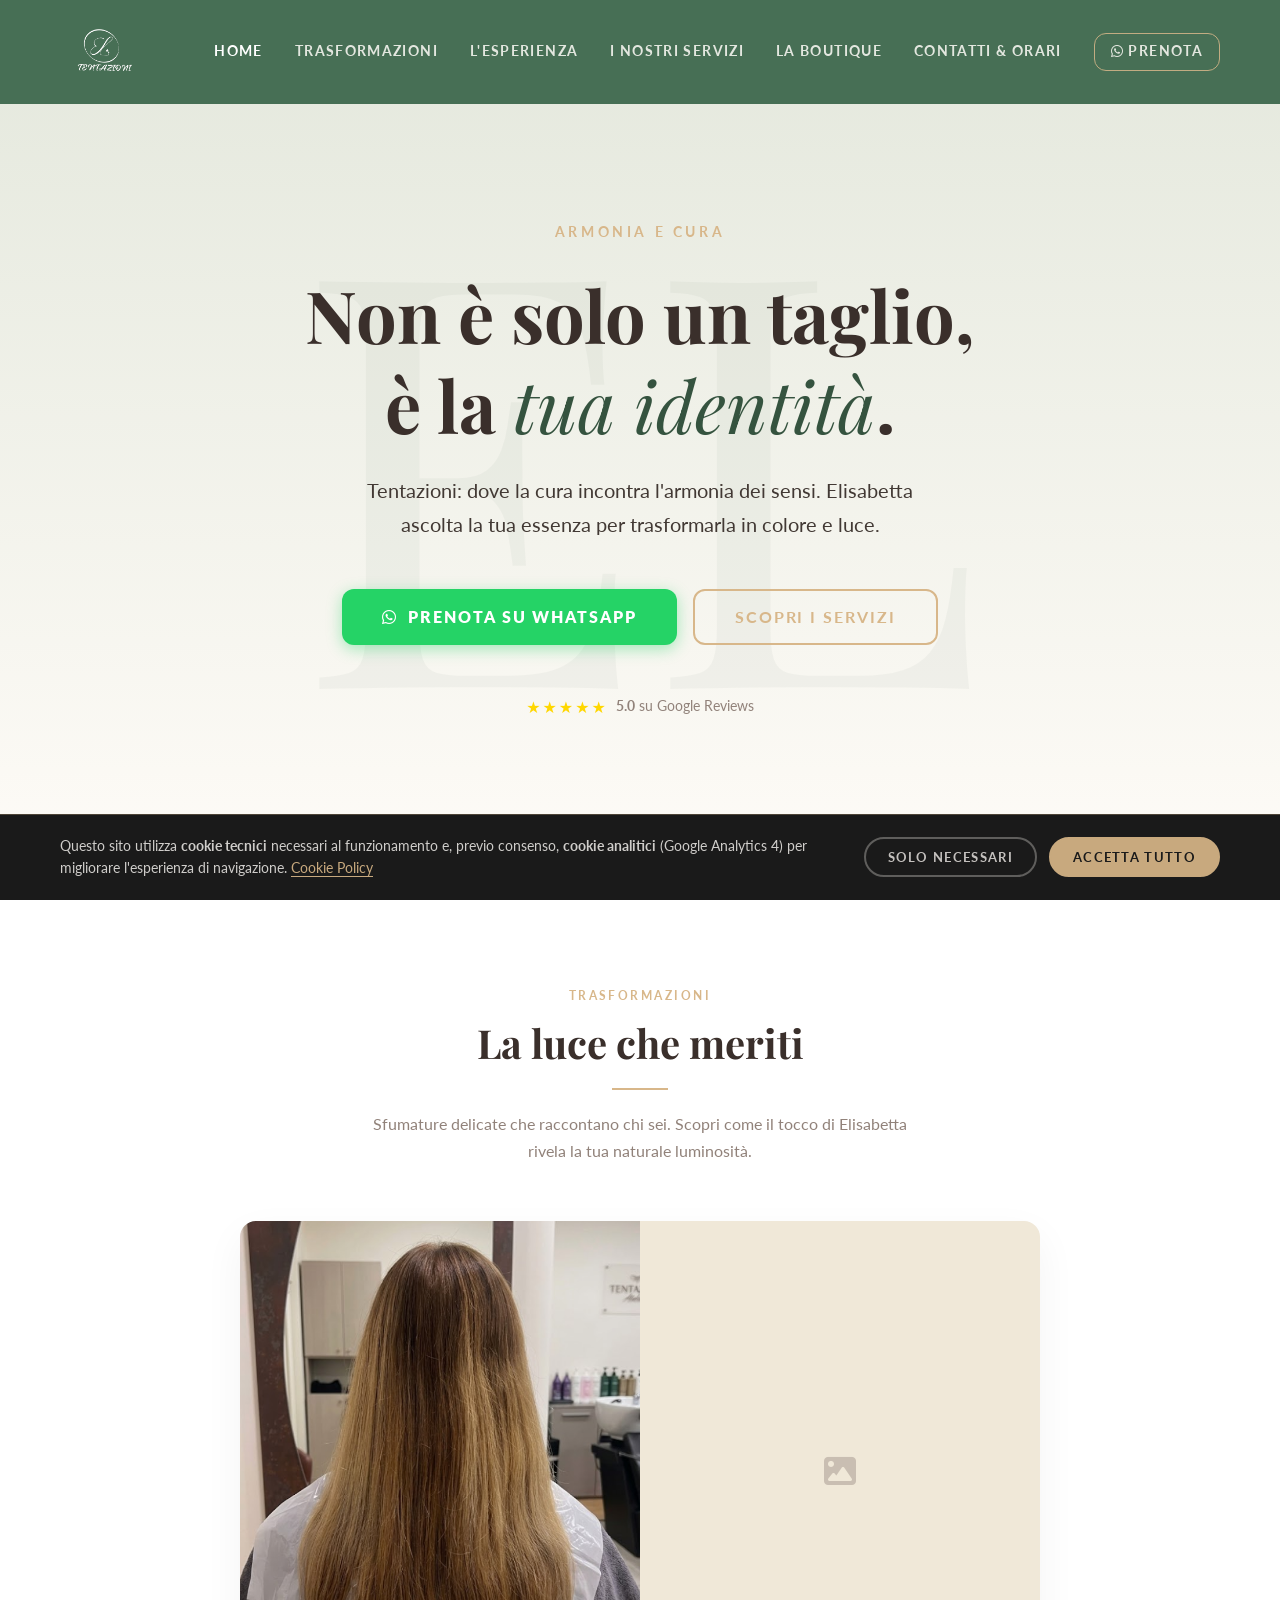
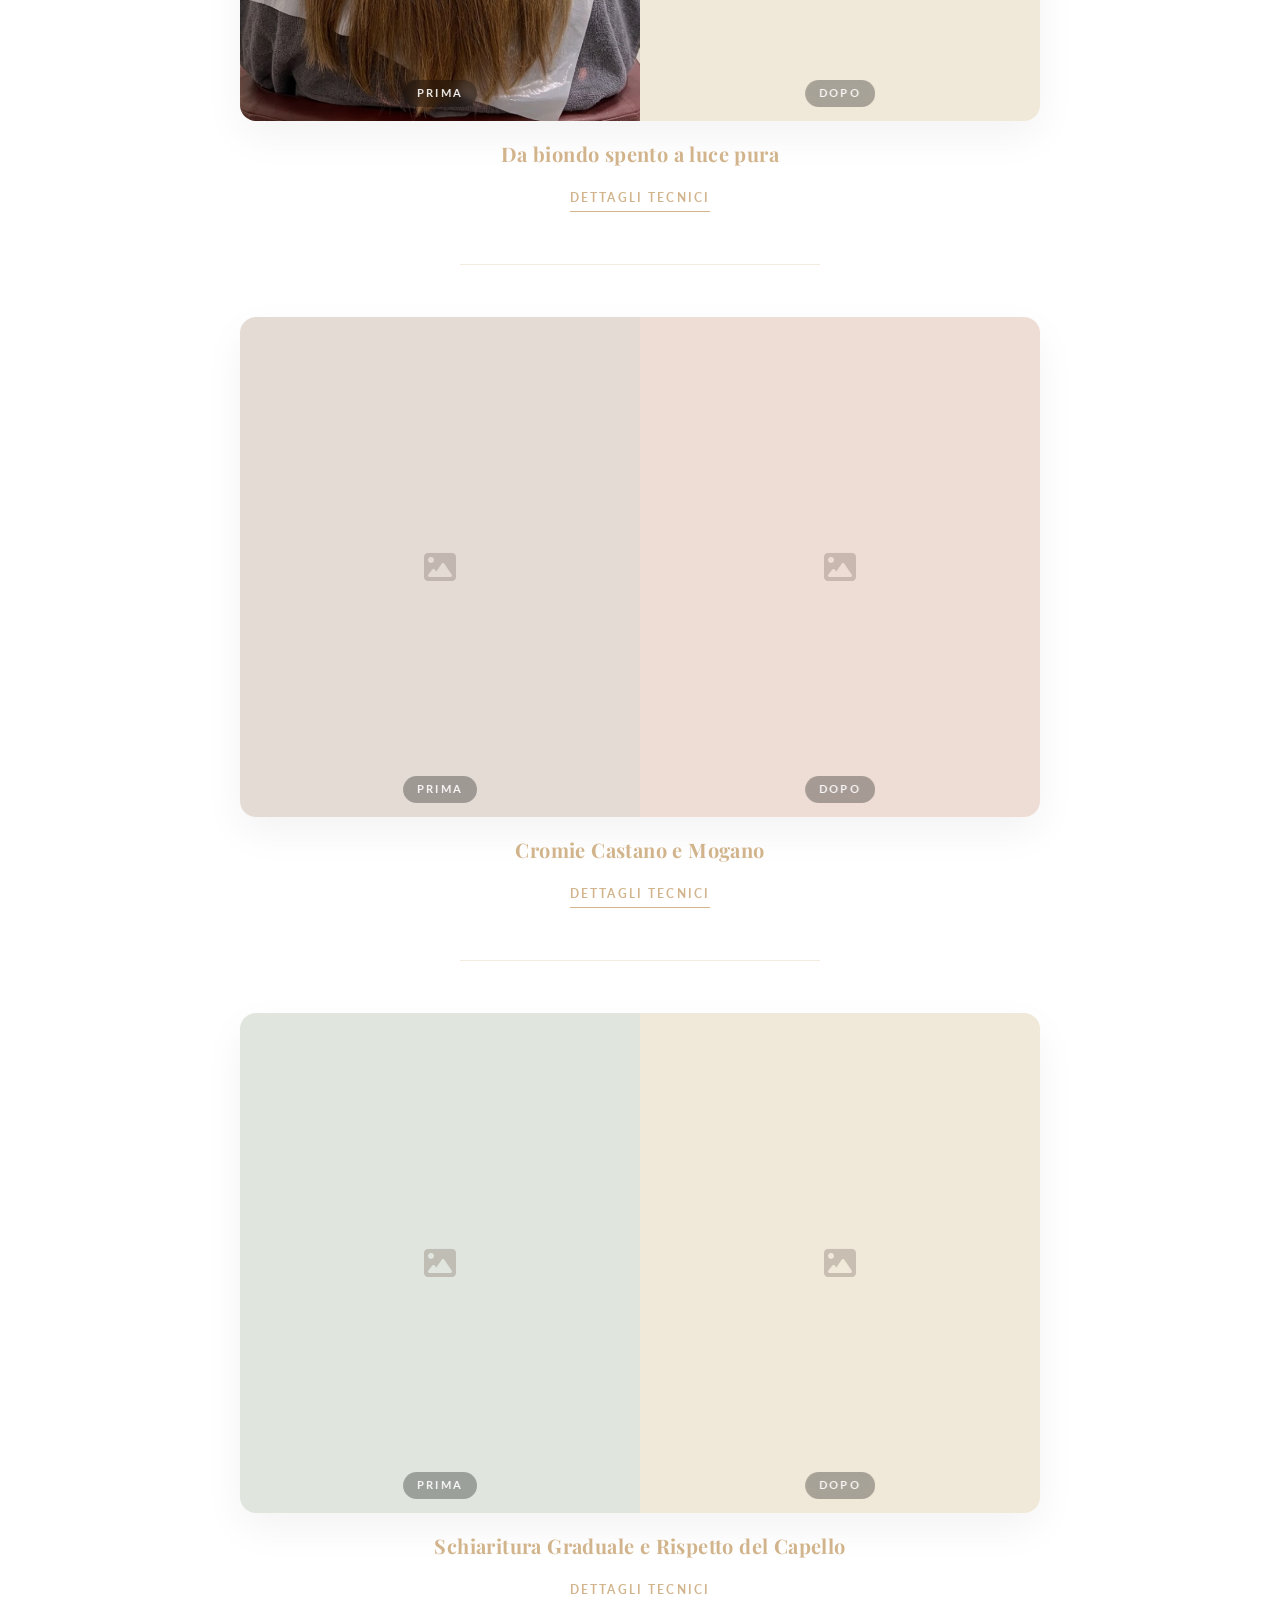
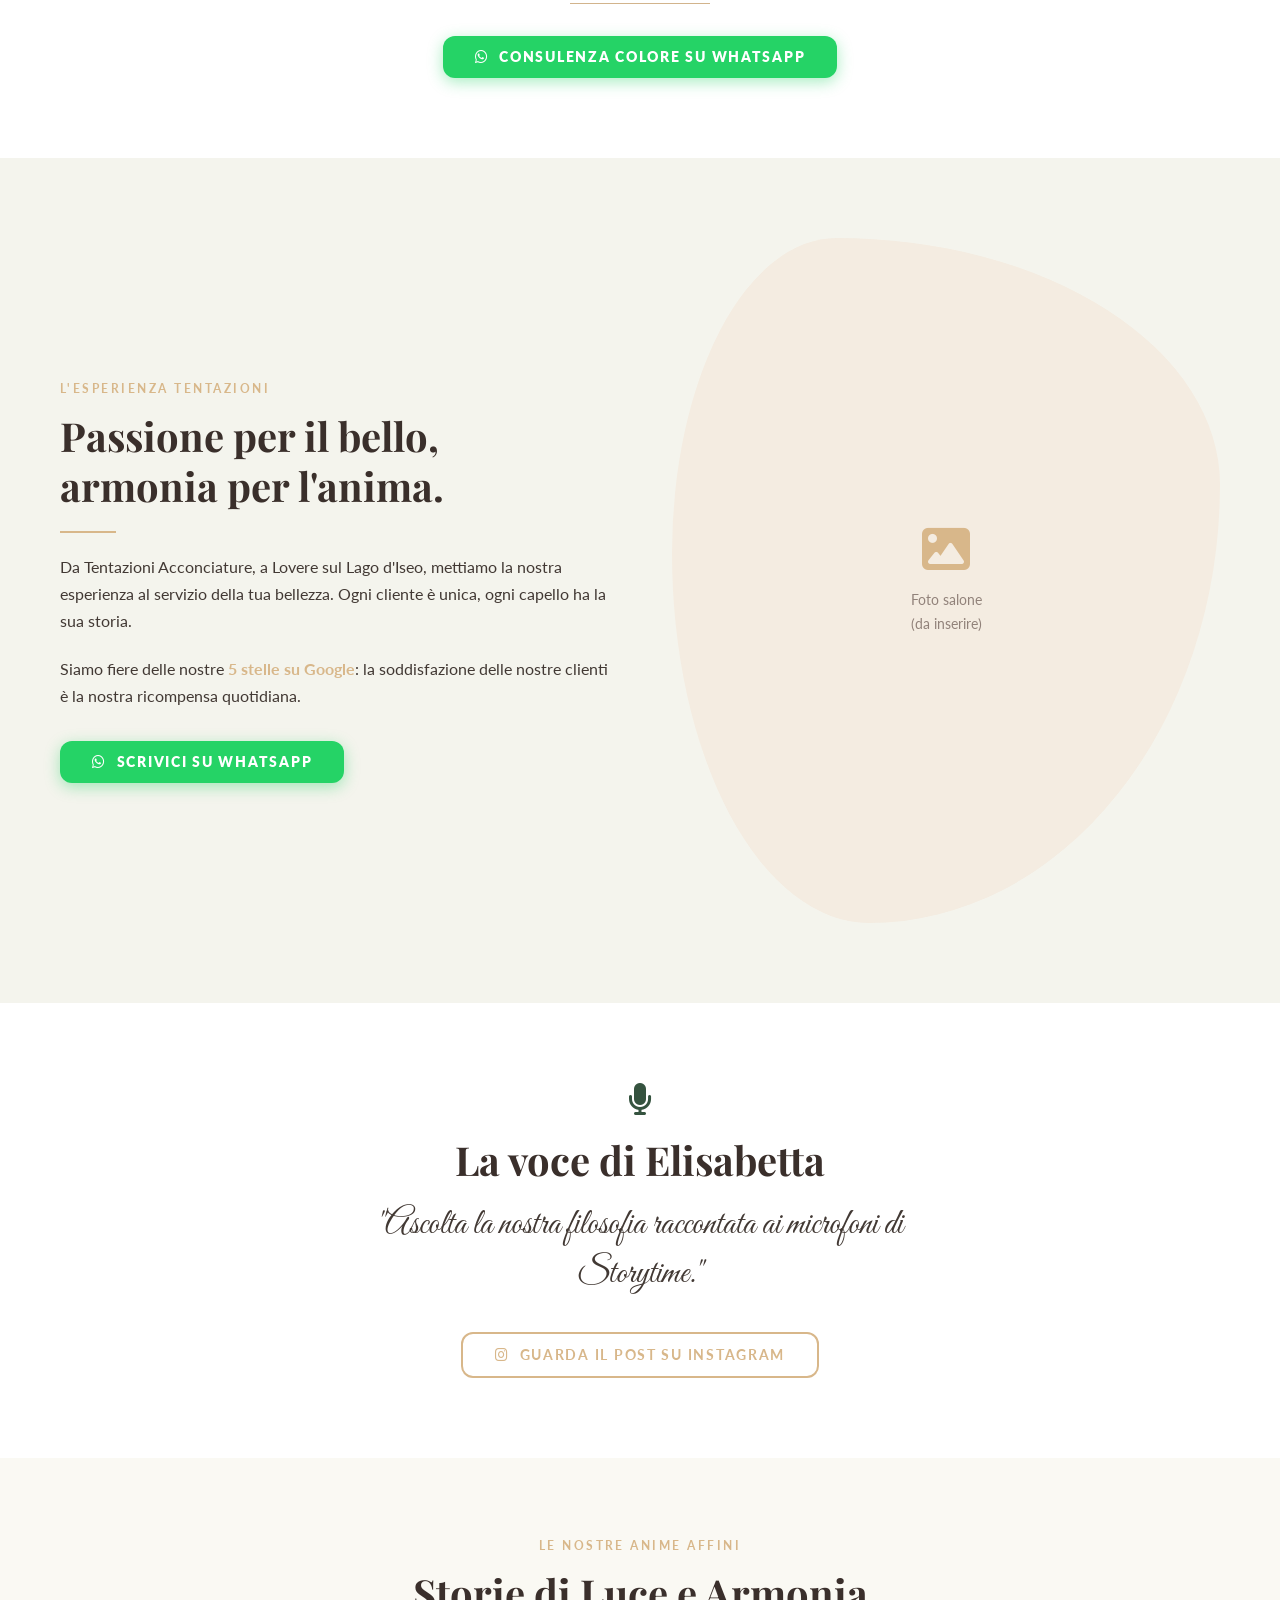
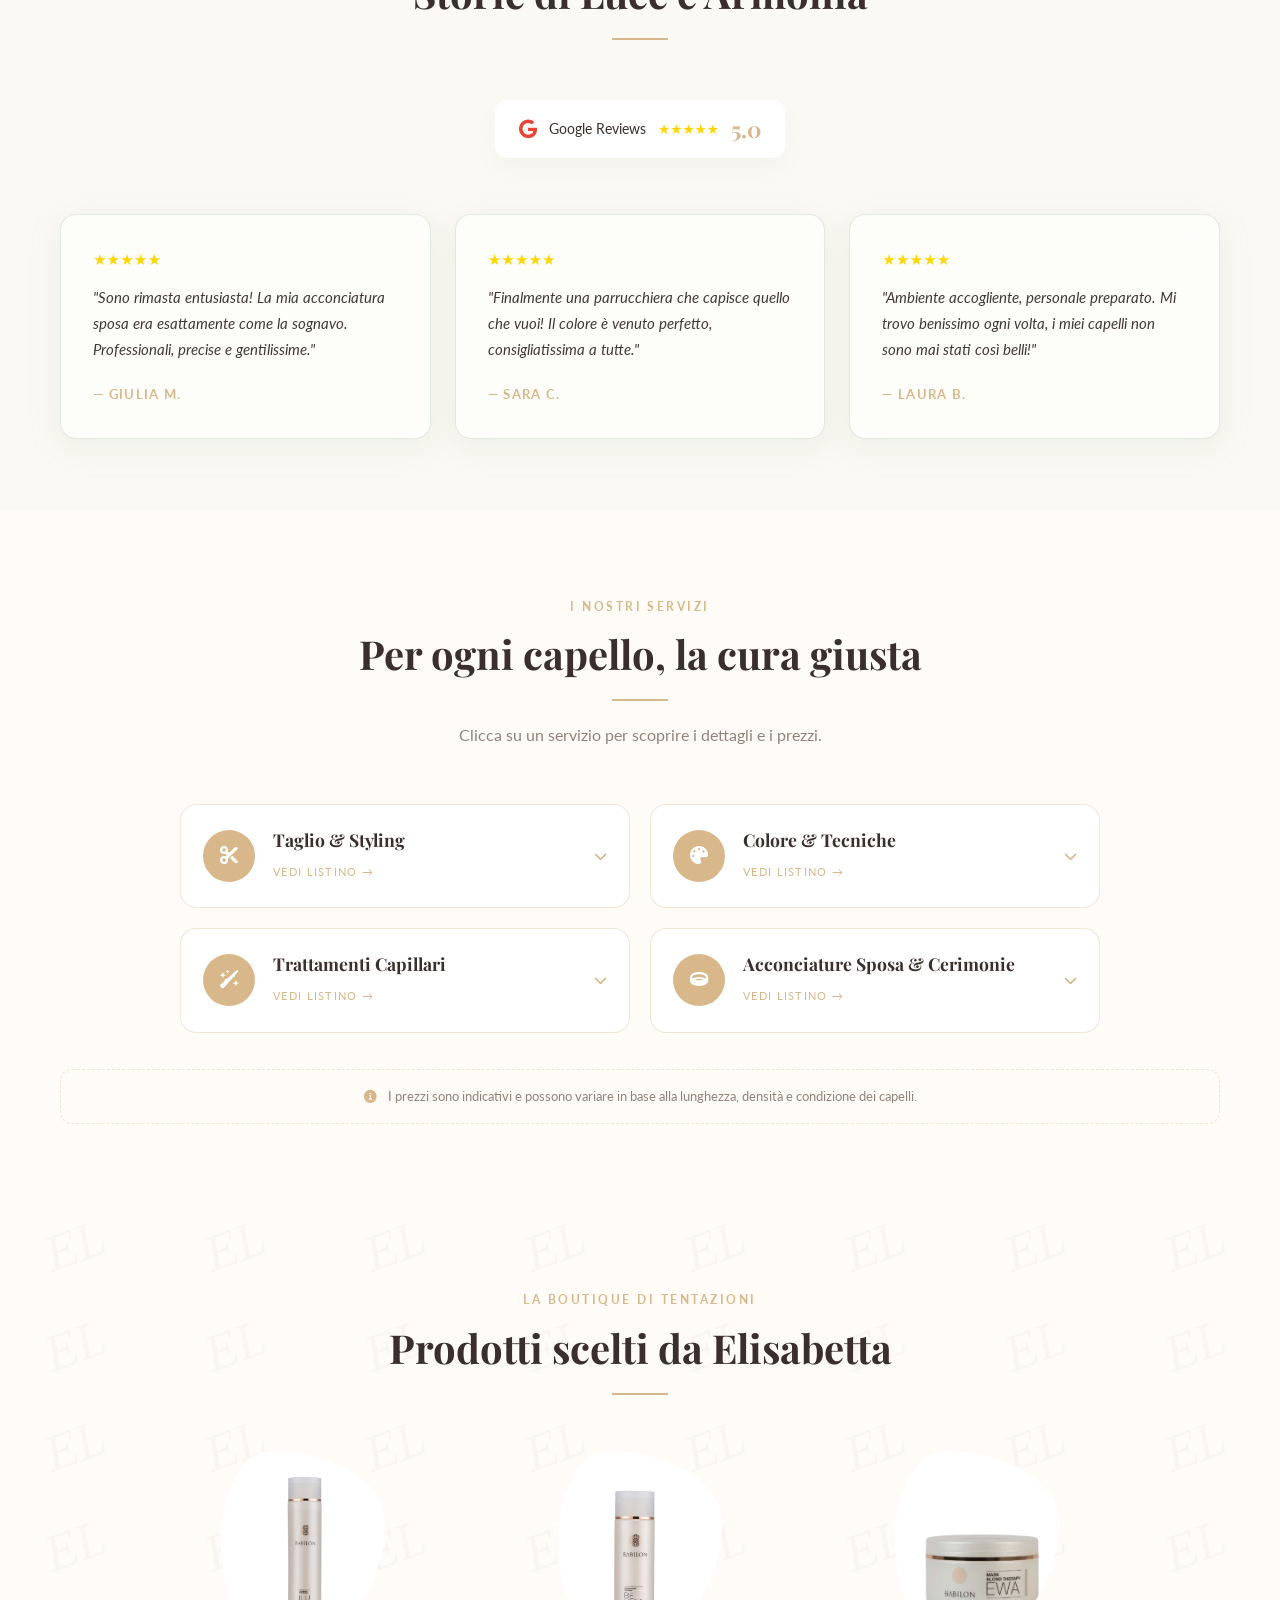
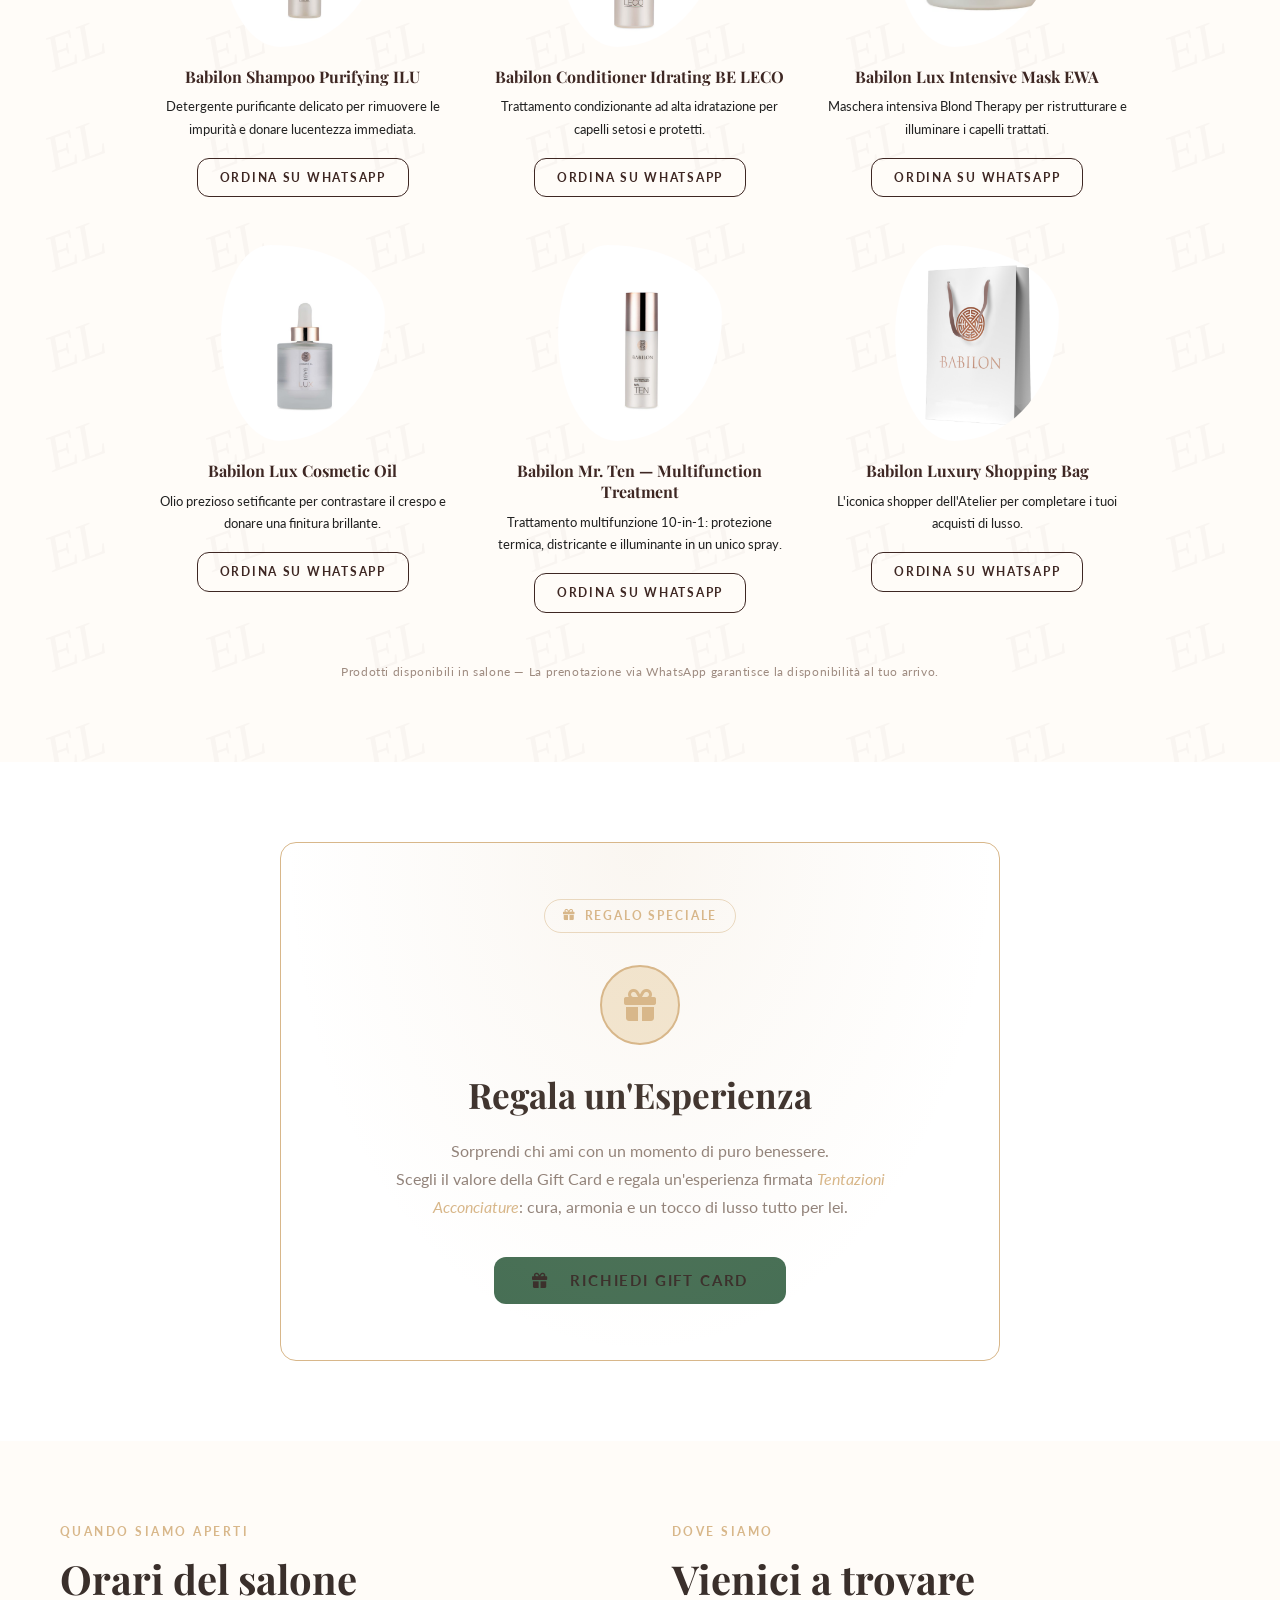
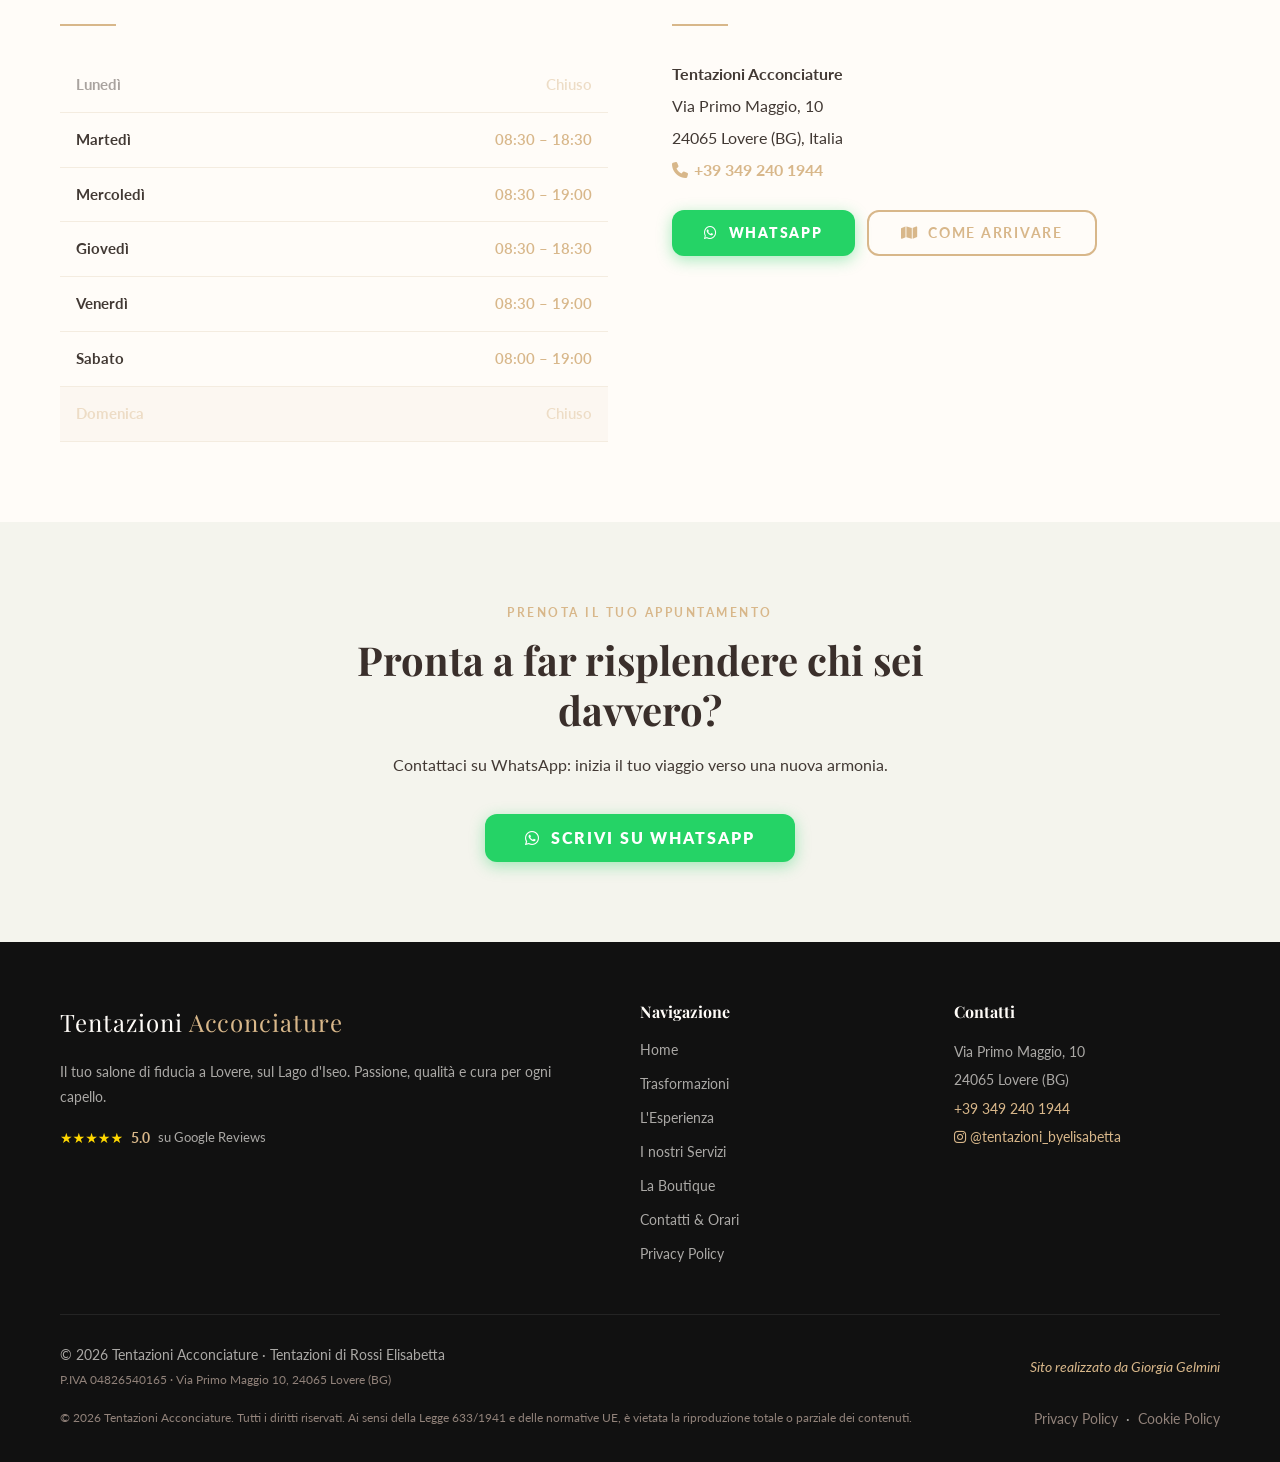
==== commit 4dac5953: "card" ====
--- a/index.html
+++ b/index.html
@@ -848,6 +848,75 @@
     </div>
   </section>
 
+  <!-- ===== GIFT CARD ===== -->
+  <style>
+    .gift-card-wrap {
+      max-width: 720px;
+      margin: 0 auto;
+      background: var(--color-white);
+      border: 1.5px solid var(--color-gold);
+      border-radius: var(--radius-lg);
+      padding: 56px 48px;
+      text-align: center;
+      position: relative;
+      overflow: hidden;
+    }
+    .gift-card-wrap::before {
+      content: '';
+      position: absolute; inset: 0; pointer-events: none;
+      background: radial-gradient(ellipse at 50% 0%, rgba(216,183,138,.12) 0%, transparent 70%);
+    }
+    .gift-icon-ring {
+      width: 80px; height: 80px;
+      background: var(--color-gold-light);
+      border: 2px solid var(--color-gold);
+      border-radius: 50%;
+      display: flex; align-items: center; justify-content: center;
+      margin: 0 auto 28px;
+      font-size: 2rem; color: var(--color-gold);
+    }
+    .gift-card-wrap h2 {
+      font-family: 'Playfair Display', serif;
+      font-size: clamp(1.6rem, 3vw, 2.2rem);
+      color: var(--color-dark); margin-bottom: 20px; line-height: 1.25;
+    }
+    .gift-card-wrap p {
+      font-size: 1rem; color: var(--color-muted);
+      line-height: 1.75; max-width: 520px; margin: 0 auto 36px;
+    }
+    .gift-tag {
+      display: inline-flex; align-items: center; gap: 8px;
+      font-size: .72rem; font-weight: 700; text-transform: uppercase;
+      letter-spacing: .16em; color: var(--color-gold);
+      border: 1px solid rgba(216,183,138,.5); border-radius: 100px;
+      padding: 6px 18px; margin-bottom: 32px;
+    }
+    @media (max-width: 600px) {
+      .gift-card-wrap { padding: 40px 24px; }
+    }
+  </style>
+
+  <section class="section section--white" aria-label="Gift Card Tentazioni">
+    <div class="container">
+      <div class="gift-card-wrap">
+        <span class="gift-tag"><i class="fa-solid fa-gift"></i> Regalo speciale</span>
+        <div class="gift-icon-ring" aria-hidden="true">
+          <i class="fa-solid fa-gift"></i>
+        </div>
+        <h2>Regala un'Esperienza</h2>
+        <p>
+          Sorprendi chi ami con un momento di puro benessere.<br>
+          Scegli il valore della Gift Card e regala un'esperienza firmata
+          <em style="color:var(--color-gold); font-style:italic;">Tentazioni Acconciature</em>:
+          cura, armonia e un tocco di lusso tutto per lei.
+        </p>
+        <a href="https://wa.me/393492401944?text=Ciao%20Elisabetta%2C%20vorrei%20informazioni%20per%20regalare%20una%20Gift%20Card!" class="btn btn--primary" target="_blank" rel="noopener" style="font-size:.95rem; padding:16px 38px;">
+          <i class="fa-solid fa-gift"></i>&nbsp; Richiedi Gift Card
+        </a>
+      </div>
+    </div>
+  </section>
+
   <!-- ===== CONTATTI & ORARI ===== -->
   <section class="section section--cream" id="contatti" aria-labelledby="orari-heading">
     <div class="container">
